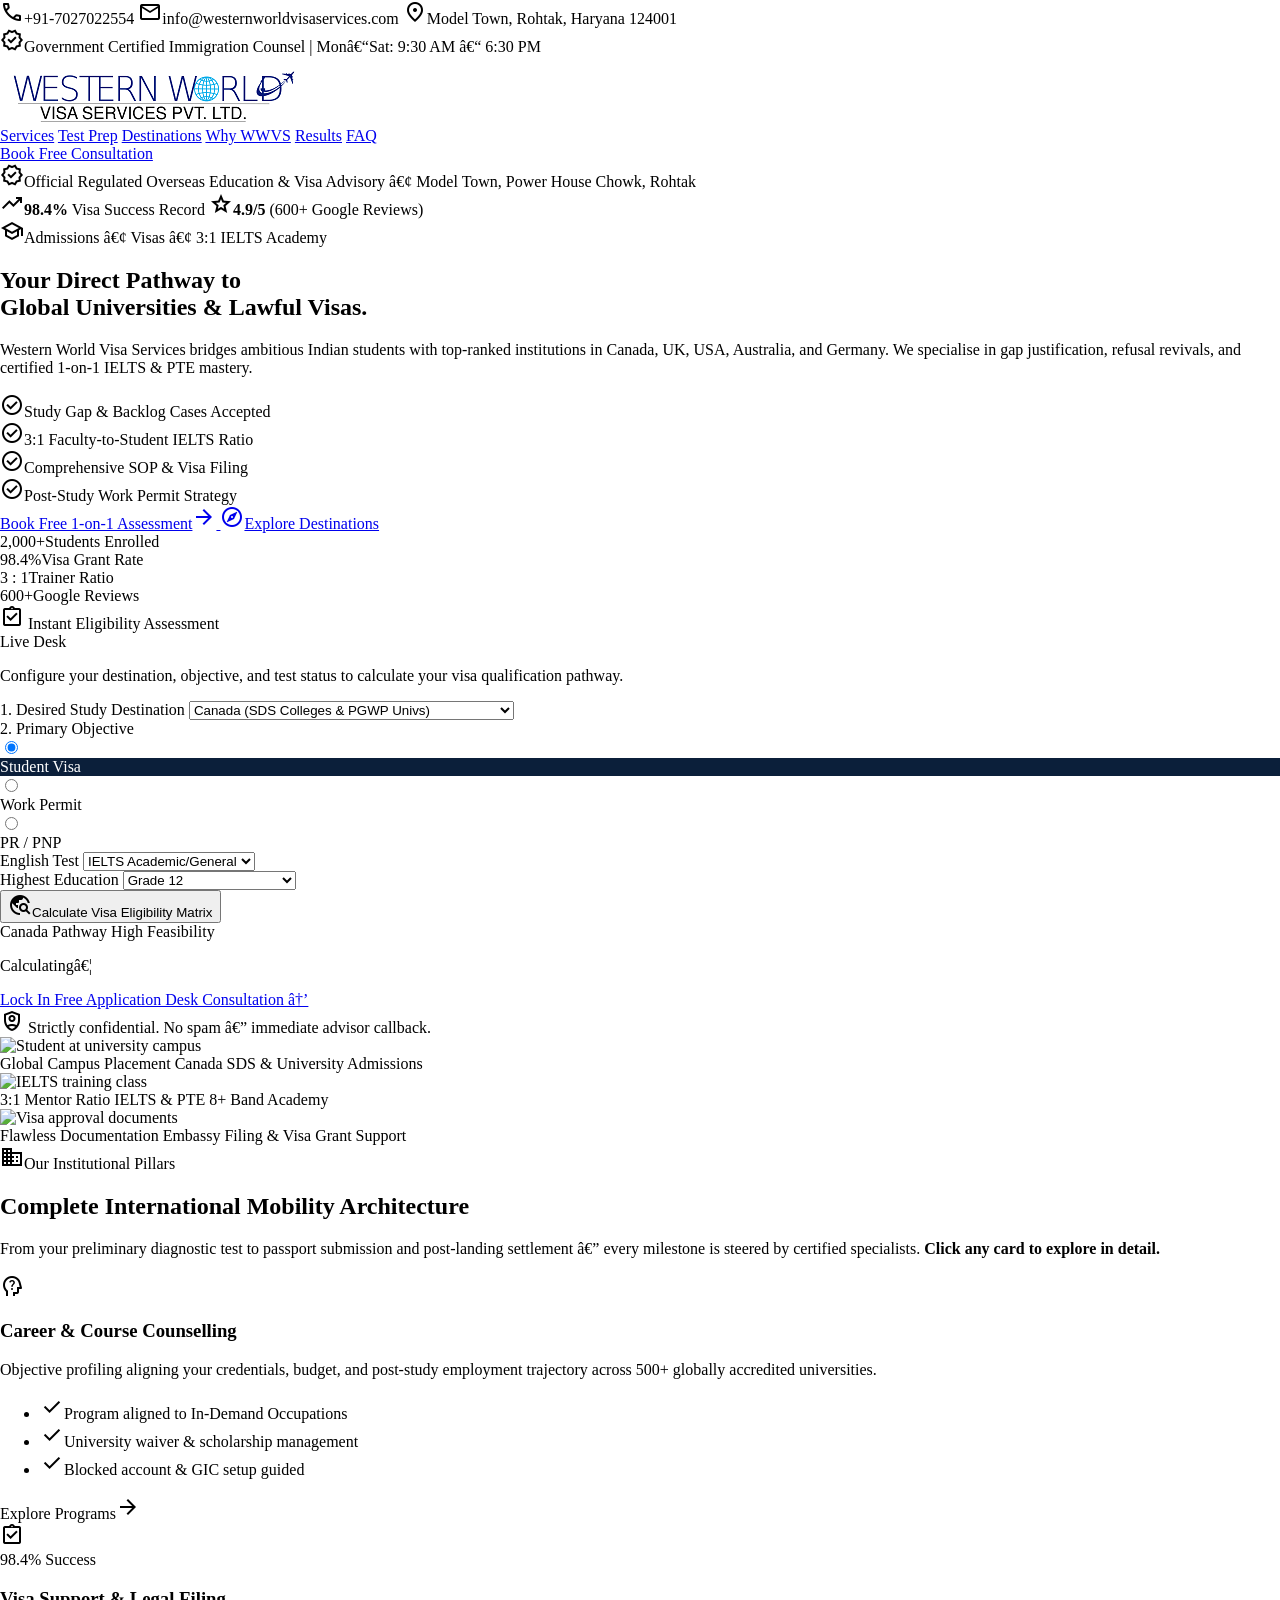
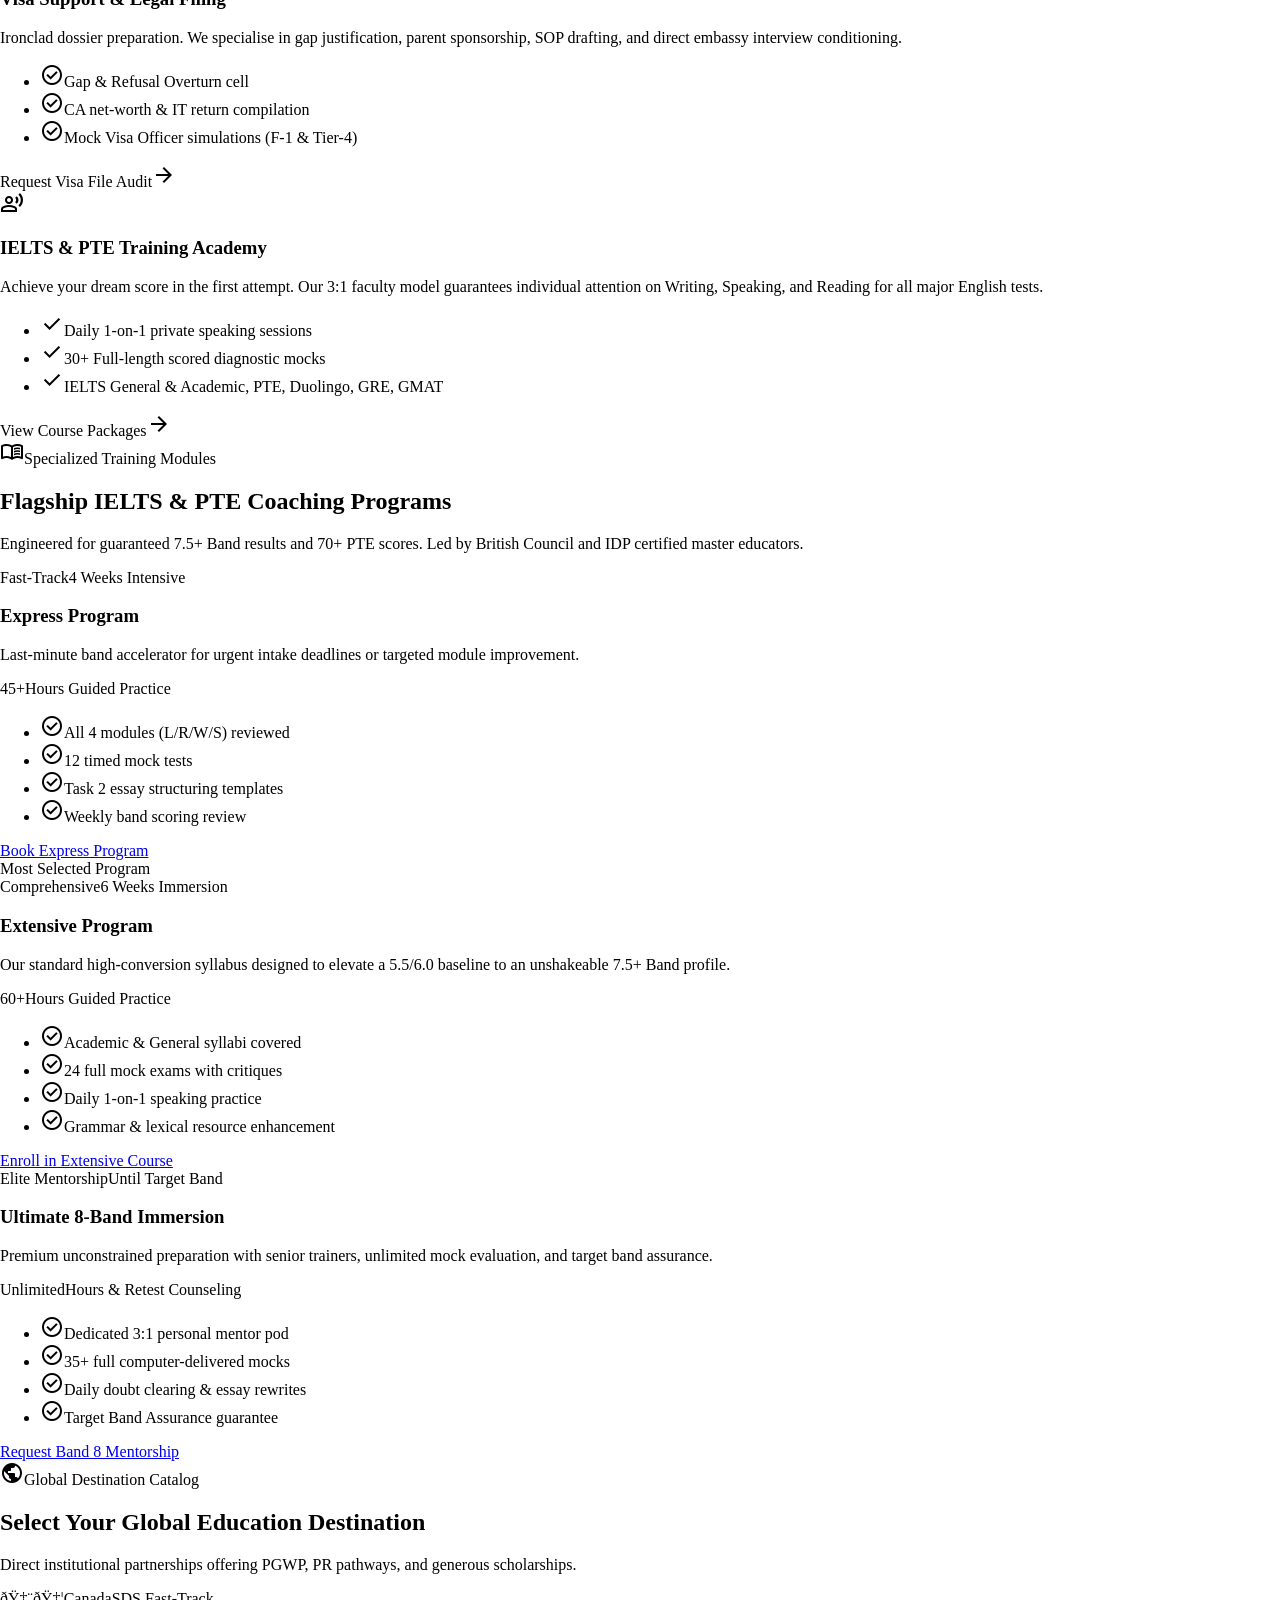
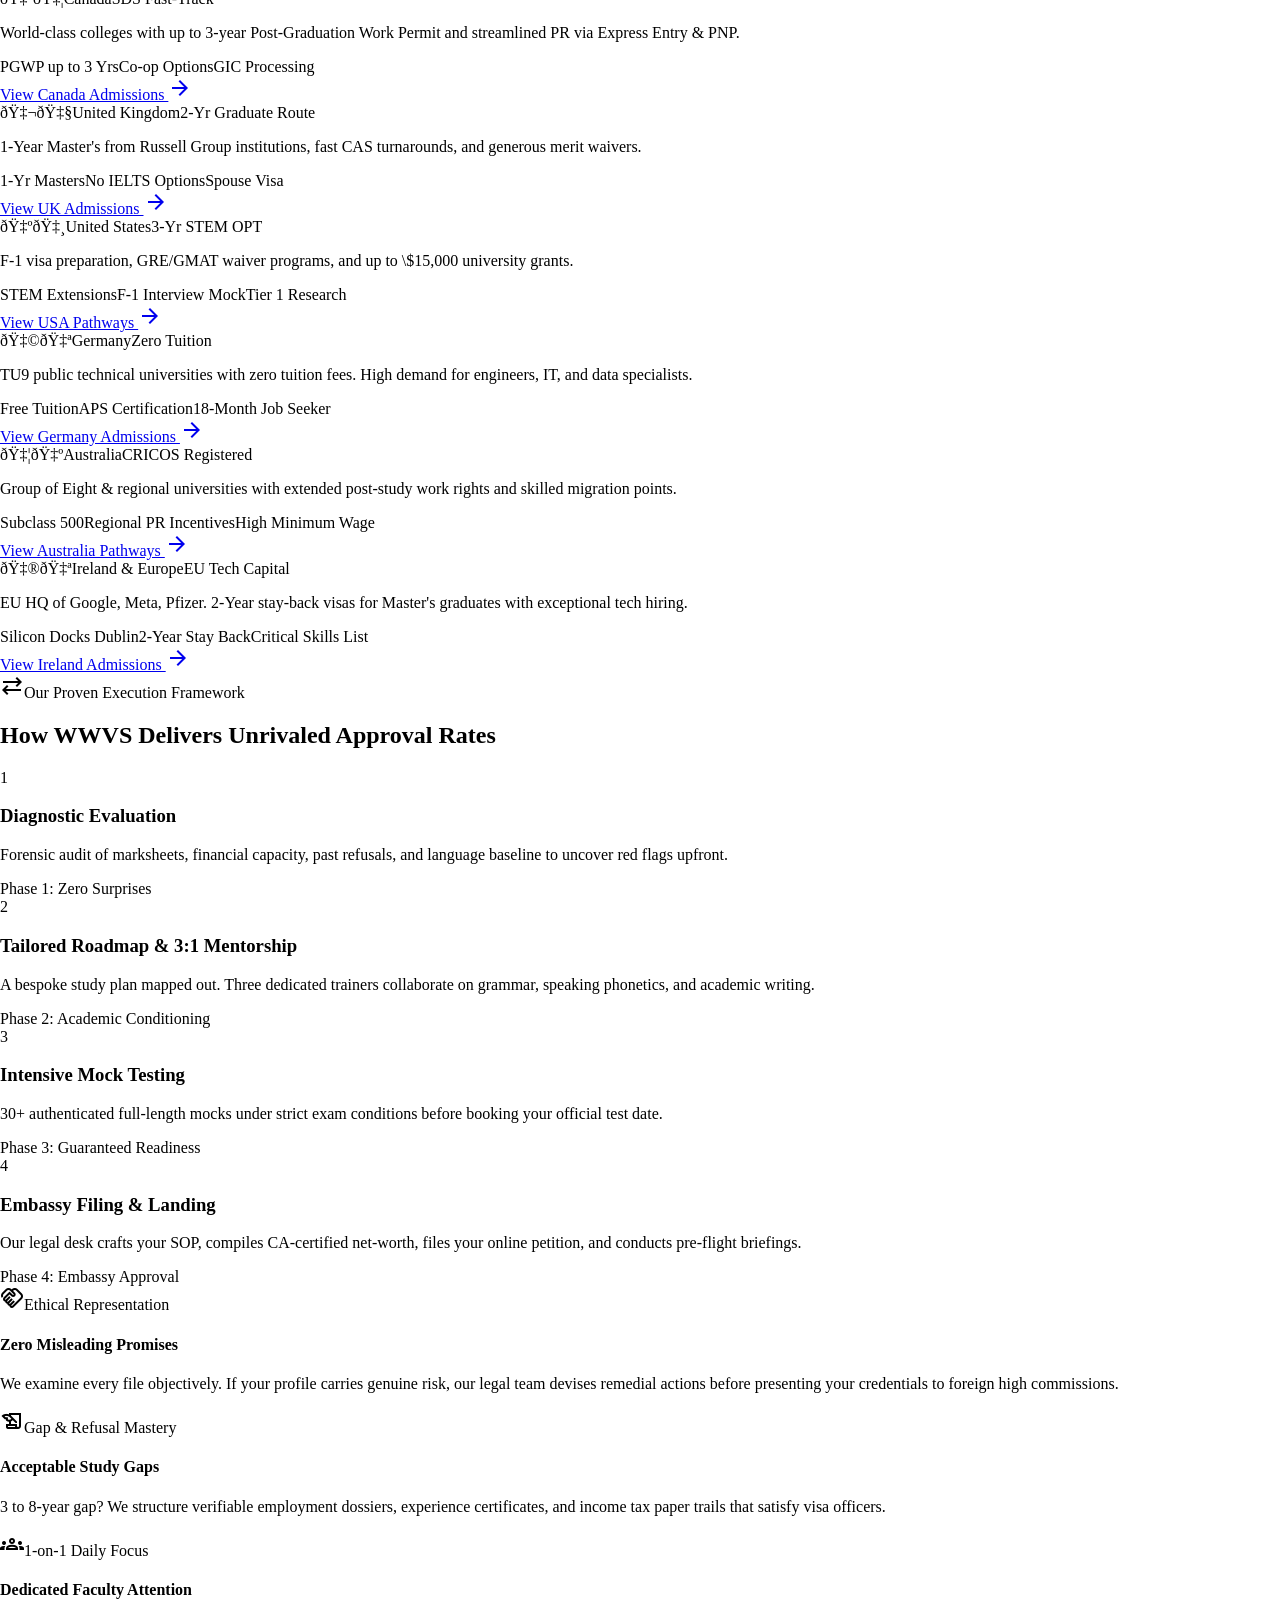
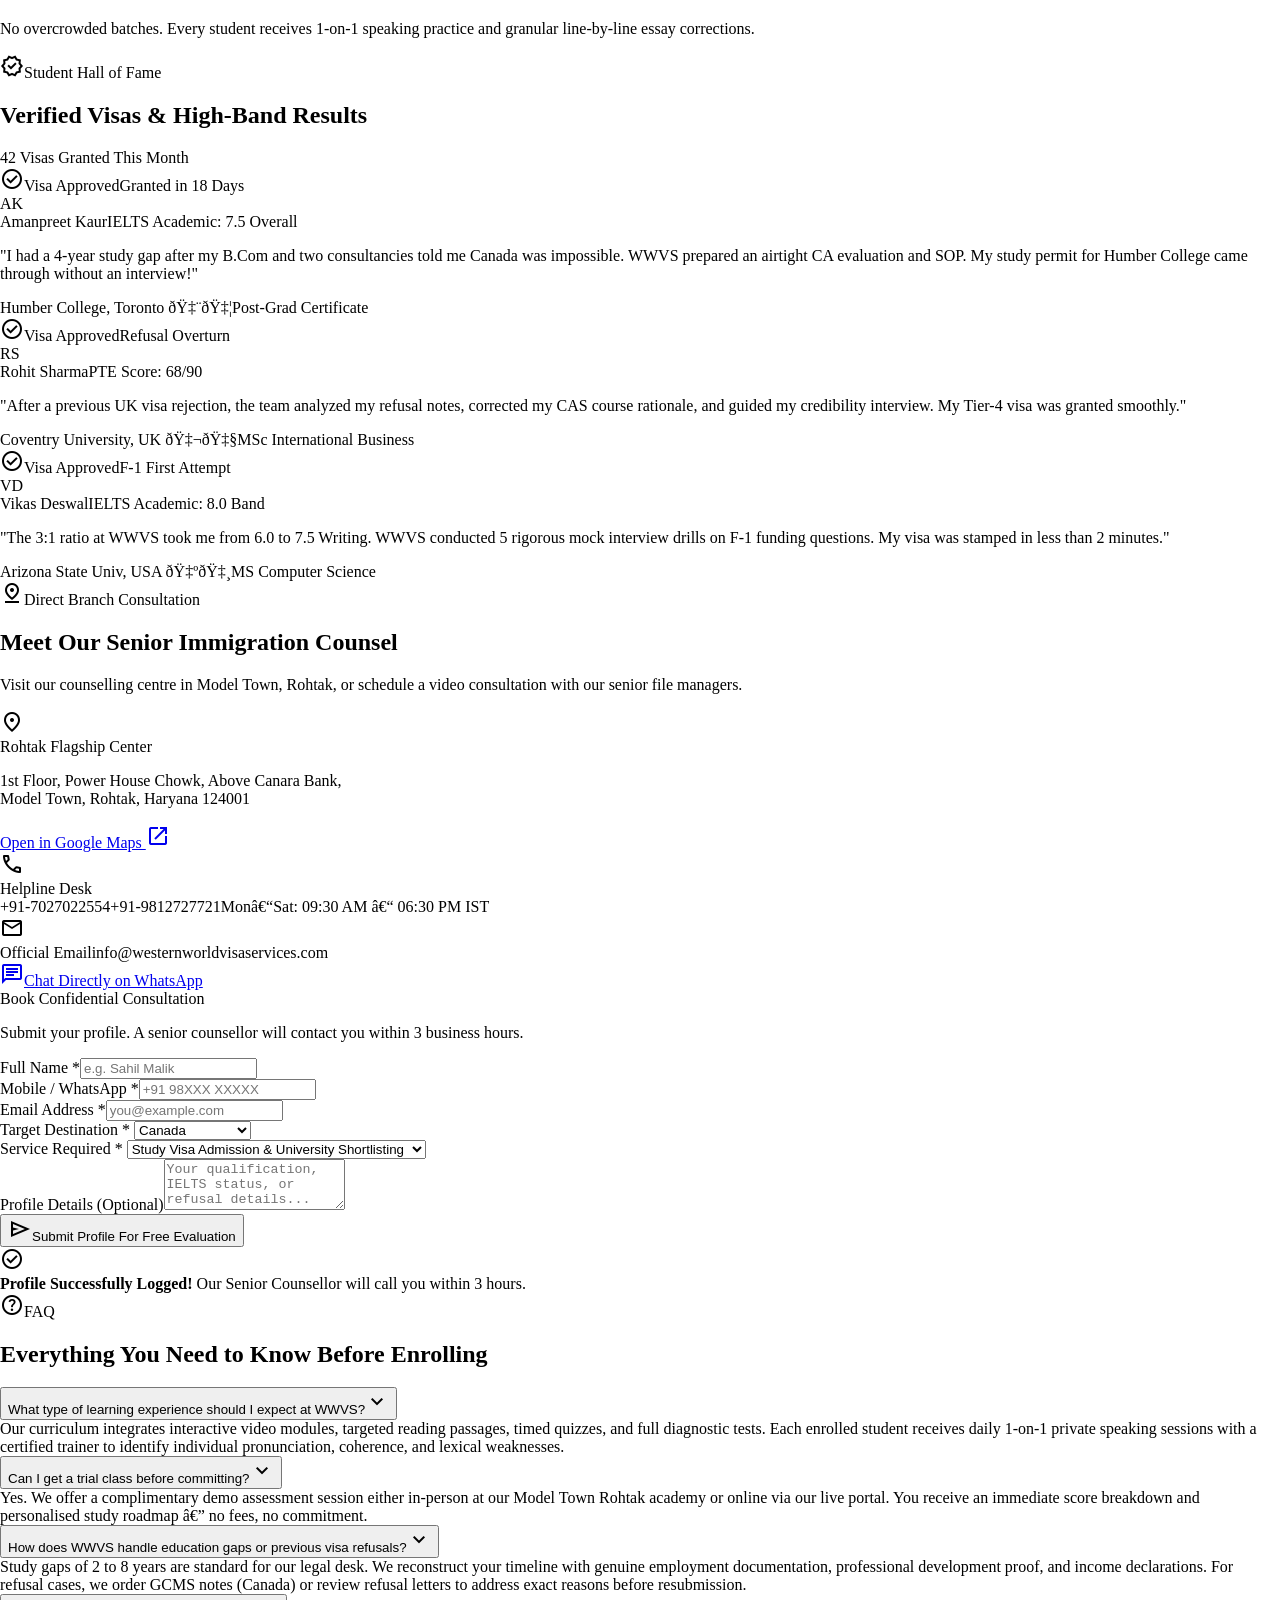
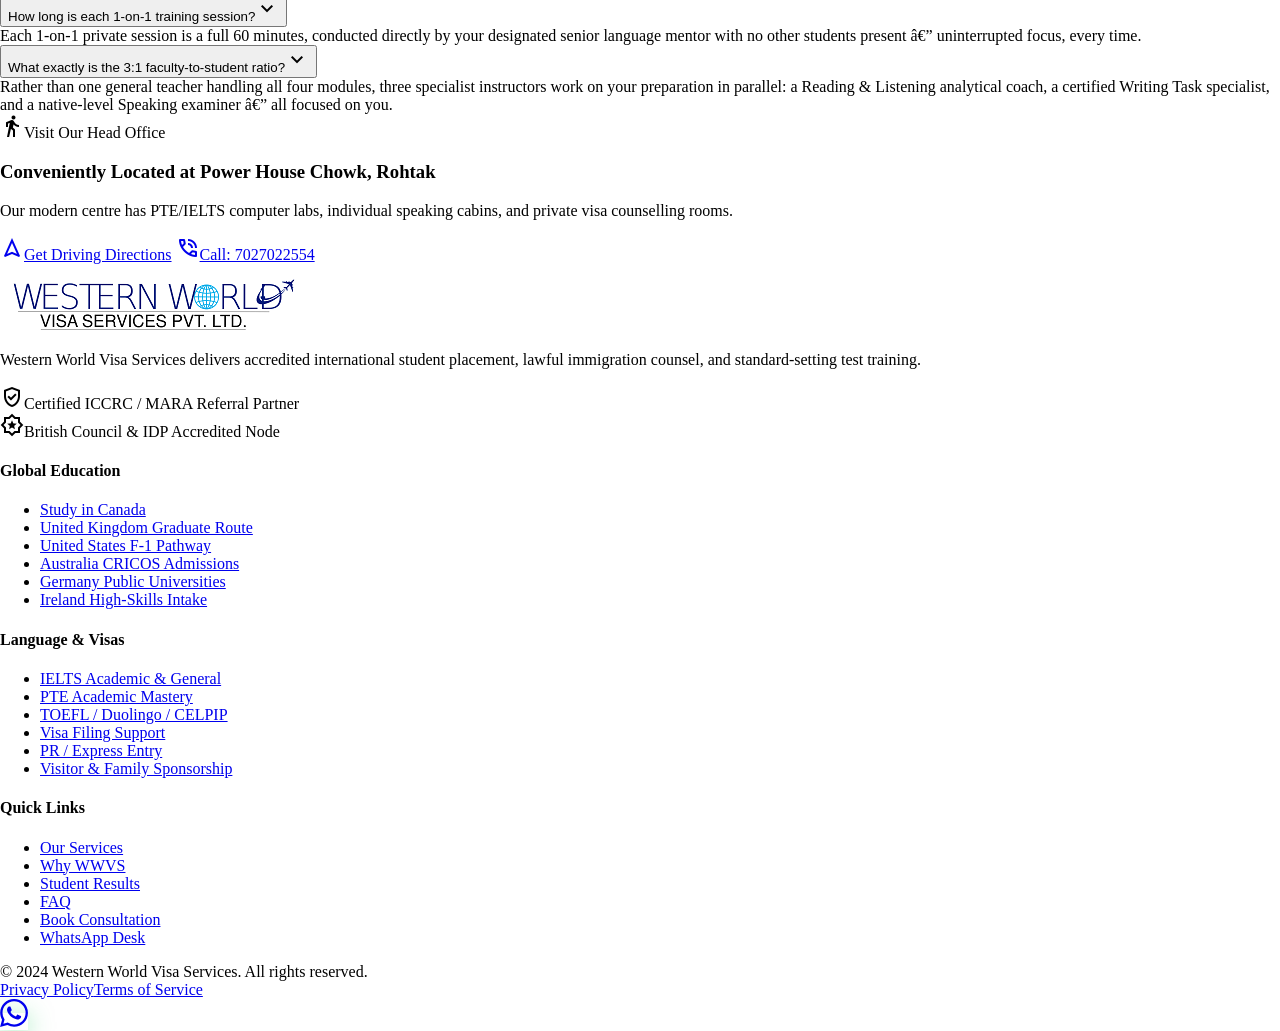
==== index.html @ e0283c65 "feat: initial launch — WWVS website with services modals, eligibility calculator, IELTS packages, le" ====
﻿<!DOCTYPE html>
<html lang="en"><head><meta charset="utf-8"/><meta content="width=device-width, initial-scale=1.0" name="viewport"/><link href="https://fonts.googleapis.com" rel="preconnect"/><link crossorigin="" href="https://fonts.gstatic.com" rel="preconnect"/><link href="https://fonts.googleapis.com/css2?family=Newsreader:ital,opsz,wght@0,6..72,400..700;1,6..72,400..700&family=Plus+Jakarta+Sans:wght@400;500;600;700&display=swap" rel="stylesheet"/><link href="https://fonts.googleapis.com/css2?family=Material+Symbols+Outlined:opsz,wght,FILL,GRAD@20..48,100..700,0..1,-50..200" rel="stylesheet"/><link href="https://fonts.googleapis.com/css2?family=Material+Symbols+Outlined:wght,FILL@100..700,0..1&display=swap" rel="stylesheet"/>
<style>@layer base { html, body { margin: 0; padding: 0; } body { overscroll-behavior: none; } main > :first-child { margin-top: 0 !important; } main > :last-child { margin-bottom: 0 !important; } } ::-webkit-scrollbar { display: none; }</style>
<script src="https://cdn.tailwindcss.com"></script>
<script id="tailwind-config">tailwind.config = { darkMode: "class", theme: { extend: { "colors": { "primary-container": "#0b1f3a", "secondary-fixed": "#dbe1ff", "on-secondary": "#ffffff", "on-primary-fixed": "#071c36", "surface-container-lowest": "#ffffff", "on-error": "#ffffff", "surface-canvas": "#f8fafc", "on-primary-container": "#7587a7", "border-subtle": "#e2e8f0", "on-secondary-container": "#fefcff", "tertiary-container": "#341800", "outline-variant": "#c4c6ce", "error-container": "#ffdad6", "surface-container-highest": "#dae2fd", "inverse-primary": "#b5c7ea", "tertiary-fixed": "#ffdcc3", "gold-seal": "#b45309", "surface-container-low": "#f2f3ff", "secondary-container": "#316bf3", "surface-bright": "#faf8ff", "tertiary": "#100400", "background": "#faf8ff", "surface-card": "#ffffff", "surface-container": "#eaedff", "text-muted": "#64748b", "on-tertiary-container": "#cc6f00", "success-emerald": "#059669", "primary": "#000615", "on-surface": "#131b2e", "inverse-on-surface": "#eef0ff", "error": "#ba1a1a", "on-primary": "#ffffff", "outline": "#75777e", "tertiary-fixed-dim": "#ffb77d", "on-surface-variant": "#44474d", "on-primary-fixed-variant": "#364764", "surface-parchment": "#f1f5f9", "surface-container-high": "#e2e7ff", "on-secondary-fixed": "#00174b", "on-tertiary": "#ffffff", "surface-tint": "#4d5f7d", "primary-fixed": "#d6e3ff", "secondary-fixed-dim": "#b4c5ff", "secondary": "#0051d5", "surface-dim": "#d2d9f4", "on-background": "#131b2e", "border-strong": "#cbd5e1", "on-secondary-fixed-variant": "#003ea8", "surface": "#faf8ff", "surface-variant": "#dae2fd", "on-tertiary-fixed-variant": "#6e3900", "on-tertiary-fixed": "#2f1500", "on-error-container": "#93000a", "primary-fixed-dim": "#b5c7ea", "inverse-surface": "#283044" }, "borderRadius": { "DEFAULT": "0.25rem", "lg": "0.5rem", "xl": "0.75rem", "full": "9999px" }, "spacing": { "gutter-mobile": "1rem", "space-xl": "3.5rem", "space-xs": "0.375rem", "margin": "3rem", "space-sm": "0.75rem", "space-lg": "2rem", "margin-mobile": "1.25rem", "gutter": "1.5rem", "space-md": "1.25rem" }, "fontFamily": { "headline-xl": ["Newsreader"], "label-lg": ["Plus Jakarta Sans"], "title-md": ["Plus Jakarta Sans"], "headline-xl-mobile": ["Newsreader"], "headline-md": ["Newsreader"], "headline-sm": ["Newsreader"], "headline-lg": ["Newsreader"], "body-lg": ["Plus Jakarta Sans"], "headline-lg-mobile": ["Newsreader"], "title-lg": ["Plus Jakarta Sans"], "body-md": ["Plus Jakarta Sans"], "label-md": ["Plus Jakarta Sans"], "body-sm": ["Plus Jakarta Sans"], "title-sm": ["Plus Jakarta Sans"], "label-sm": ["Plus Jakarta Sans"] }, "fontSize": { "headline-xl": ["56px", { "lineHeight": "64px", "letterSpacing": "-0.02em", "fontWeight": "600" }], "label-lg": ["14px", { "lineHeight": "20px", "letterSpacing": "0.02em", "fontWeight": "600" }], "title-md": ["17px", { "lineHeight": "24px", "fontWeight": "600" }], "headline-xl-mobile": ["36px", { "lineHeight": "44px", "letterSpacing": "-0.01em", "fontWeight": "600" }], "headline-md": ["28px", { "lineHeight": "36px", "fontWeight": "500" }], "headline-sm": ["22px", { "lineHeight": "30px", "fontWeight": "500" }], "headline-lg": ["40px", { "lineHeight": "48px", "letterSpacing": "-0.015em", "fontWeight": "600" }], "body-lg": ["18px", { "lineHeight": "28px", "fontWeight": "400" }], "headline-lg-mobile": ["28px", { "lineHeight": "36px", "fontWeight": "600" }], "title-lg": ["20px", { "lineHeight": "28px", "fontWeight": "700" }], "body-md": ["15px", { "lineHeight": "24px", "fontWeight": "400" }], "label-md": ["12px", { "lineHeight": "16px", "letterSpacing": "0.04em", "fontWeight": "600" }], "body-sm": ["13px", { "lineHeight": "20px", "fontWeight": "400" }], "title-sm": ["15px", { "lineHeight": "22px", "fontWeight": "600" }], "label-sm": ["11px", { "lineHeight": "14px", "letterSpacing": "0.06em", "fontWeight": "700" }] } } } };</script>

<style>
  /* Modal overlay */
  .modal-backdrop { position:fixed;inset:0;background:rgba(0,0,0,.55);backdrop-filter:blur(4px);z-index:1000;display:flex;align-items:center;justify-content:center;padding:1rem;opacity:0;pointer-events:none;transition:opacity .25s; }
  .modal-backdrop.open { opacity:1;pointer-events:auto; }
  .modal-box { background:#fff;border-radius:1rem;max-width:640px;width:100%;max-height:90vh;overflow-y:auto;transform:translateY(24px) scale(.97);transition:transform .3s cubic-bezier(.4,0,.2,1);box-shadow:0 32px 80px rgba(0,0,0,.22); }
  .modal-backdrop.open .modal-box { transform:translateY(0) scale(1); }

  /* Toast */
  #toast-container { position:fixed;bottom:90px;right:24px;z-index:9999;display:flex;flex-direction:column;gap:10px; }
  .toast { padding:14px 20px;border-radius:10px;font-size:14px;font-weight:500;color:#fff;max-width:320px;line-height:1.4;box-shadow:0 8px 32px rgba(0,0,0,.18);display:flex;align-items:flex-start;gap:10px;animation:toastIn .3s ease forwards; }
  .toast.success { background:#0b1f3a;border-left:4px solid #0051d5; }
  .toast.error { background:#ba1a1a;border-left:4px solid #ffdad6; }
  @keyframes toastIn { from{opacity:0;transform:translateY(12px)} to{opacity:1;transform:translateY(0)} }

  /* Counter animation */
  .count-animated { display:inline-block; }

  /* Smooth scroll */
  html { scroll-behavior:smooth; }

  /* Nav active */
  nav a.nav-active { color:#0051d5!important;font-weight:700; }

  /* Pill active for objective radio */
  input[type=radio]:checked + div { background:#0b1f3a!important;color:#fff!important; }

  /* Service card hover ring */
  .service-card-trigger { cursor:pointer;transition:box-shadow .2s,transform .2s; }
  .service-card-trigger:hover { box-shadow:0 8px 32px rgba(0,81,213,.13);transform:translateY(-3px); }

  /* Destination card */
  .dest-card { transition:box-shadow .2s,transform .2s; }
  .dest-card:hover { box-shadow:0 8px 28px rgba(11,31,58,.12);transform:translateY(-4px); }

  /* Sticky nav scroll shadow */
  header.scrolled { box-shadow:0 4px 24px rgba(0,0,0,.10)!important; }

  /* Section fade-in */
  .fade-section { opacity:0;transform:translateY(28px);transition:opacity .6s ease,transform .6s ease; }
  .fade-section.visible { opacity:1;transform:translateY(0); }
</style>
</head>
<body class="bg-surface-canvas font-body-md text-on-surface antialiased">

<!-- â•â•â•â•â•â•â•â•â•â•â•â•â•â•â•â•â•â•â•â•â•â•â•â•â•â•â•â•â•â•â•â•â•â•â•â•â•â•â•â•â•â•â•
     SERVICE MODALS
â•â•â•â•â•â•â•â•â•â•â•â•â•â•â•â•â•â•â•â•â•â•â•â•â•â•â•â•â•â•â•â•â•â•â•â•â•â•â•â•â•â•â•â• -->

<!-- Modal: Career Counselling -->
<div class="modal-backdrop" id="modal-counselling" role="dialog" aria-modal="true" aria-labelledby="mc-title">
  <div class="modal-box">
    <div class="bg-primary-container p-6 rounded-t-2xl">
      <div class="flex items-start justify-between gap-4">
        <div class="flex flex-col gap-1">
          <span class="text-xs font-bold uppercase tracking-widest text-blue-300">Service Detail</span>
          <h2 class="font-headline-sm text-headline-sm text-white font-bold leading-tight" id="mc-title">Career &amp; Course Counselling</h2>
        </div>
        <button class="w-9 h-9 rounded-full bg-white/10 text-white flex items-center justify-center hover:bg-white/20 shrink-0" onclick="closeModal('modal-counselling')">
          <span class="material-symbols-outlined text-[20px]">close</span>
        </button>
      </div>
    </div>
    <div class="p-6 flex flex-col gap-5">
      <p class="font-body-md text-body-md text-text-muted">Our senior counsellors conduct a 60-minute objective profiling session covering your academics, budget, career goals, and preferred country â€” then map the most suitable university and program from 500+ globally accredited institutions.</p>
      <div class="grid grid-cols-1 sm:grid-cols-2 gap-3">
        <div class="bg-surface-canvas rounded-lg p-4 flex flex-col gap-1">
          <span class="font-label-sm text-label-sm text-secondary uppercase tracking-wider font-bold">Step 1</span>
          <span class="font-title-sm text-title-sm font-bold text-primary">Academic Audit</span>
          <p class="font-body-sm text-body-sm text-text-muted">Marksheet analysis, backlog handling, gap justification framework.</p>
        </div>
        <div class="bg-surface-canvas rounded-lg p-4 flex flex-col gap-1">
          <span class="font-label-sm text-label-sm text-secondary uppercase tracking-wider font-bold">Step 2</span>
          <span class="font-title-sm text-title-sm font-bold text-primary">University Shortlisting</span>
          <p class="font-body-sm text-body-sm text-text-muted">3 safety, 3 target, 2 reach universities â€” ranked by scholarship potential.</p>
        </div>
        <div class="bg-surface-canvas rounded-lg p-4 flex flex-col gap-1">
          <span class="font-label-sm text-label-sm text-secondary uppercase tracking-wider font-bold">Step 3</span>
          <span class="font-title-sm text-title-sm font-bold text-primary">Program Alignment</span>
          <p class="font-body-sm text-body-sm text-text-muted">Matching courses to In-Demand Occupation Lists for post-study work eligibility.</p>
        </div>
        <div class="bg-surface-canvas rounded-lg p-4 flex flex-col gap-1">
          <span class="font-label-sm text-label-sm text-secondary uppercase tracking-wider font-bold">Step 4</span>
          <span class="font-title-sm text-title-sm font-bold text-primary">Financial Planning</span>
          <p class="font-body-sm text-body-sm text-text-muted">Blocked account setup, GIC, scholarship and waiver applications managed end-to-end.</p>
        </div>
      </div>
      <div class="bg-surface-container-low rounded-xl p-4 flex items-center gap-3">
        <span class="material-symbols-outlined text-success-emerald text-[24px]">timer</span>
        <div>
          <span class="font-title-sm text-title-sm font-bold text-primary">Free 30-Min Discovery Call</span>
          <p class="font-body-sm text-body-sm text-text-muted">No fees, no commitment. Our counsellor calls you within 3 hours of form submission.</p>
        </div>
      </div>
      <button class="w-full py-3.5 rounded-lg bg-primary-container text-white font-title-sm text-title-sm font-semibold hover:bg-secondary transition-colors flex items-center justify-center gap-2" onclick="closeModal('modal-counselling'); scrollToBooking();">
        <span class="material-symbols-outlined text-[18px]">calendar_today</span>
        Book a Free Counselling Session
      </button>
    </div>
  </div>
</div>

<!-- Modal: Visa Filing -->
<div class="modal-backdrop" id="modal-visa" role="dialog" aria-modal="true" aria-labelledby="mv-title">
  <div class="modal-box">
    <div class="bg-secondary p-6 rounded-t-2xl">
      <div class="flex items-start justify-between gap-4">
        <div class="flex flex-col gap-1">
          <span class="text-xs font-bold uppercase tracking-widest text-blue-200">Service Detail</span>
          <h2 class="font-headline-sm text-headline-sm text-white font-bold leading-tight" id="mv-title">Visa Support &amp; Legal Filing</h2>
        </div>
        <button class="w-9 h-9 rounded-full bg-white/20 text-white flex items-center justify-center hover:bg-white/30 shrink-0" onclick="closeModal('modal-visa')">
          <span class="material-symbols-outlined text-[20px]">close</span>
        </button>
      </div>
    </div>
    <div class="p-6 flex flex-col gap-5">
      <p class="font-body-md text-body-md text-text-muted">Our legal desk specialises in ironclad dossier preparation â€” including gap justification, parent sponsorship structuring, SOP drafting, CA-certified financial compilation, and full embassy submission management.</p>

      <!-- Key differentiators -->
      <div class="flex flex-col gap-3">
        <div class="flex items-start gap-3 p-3.5 bg-surface-canvas rounded-lg">
          <span class="material-symbols-outlined text-gold-seal text-[22px] shrink-0">gavel</span>
          <div>
            <span class="font-title-sm text-title-sm font-bold text-primary block">Gap &amp; Refusal Overturn Cell</span>
            <p class="font-body-sm text-body-sm text-text-muted">We order GCMS notes (Canada) or analyze refusal letters to address the exact visa officer's concern before resubmission. 3â€“8 year gaps handled.</p>
          </div>
        </div>
        <div class="flex items-start gap-3 p-3.5 bg-surface-canvas rounded-lg">
          <span class="material-symbols-outlined text-secondary text-[22px] shrink-0">description</span>
          <div>
            <span class="font-title-sm text-title-sm font-bold text-primary block">SOP &amp; LOR Drafting</span>
            <p class="font-body-sm text-body-sm text-text-muted">Country-specific Statement of Purpose with justification matrix written by former immigration legal writers â€” not templates.</p>
          </div>
        </div>
        <div class="flex items-start gap-3 p-3.5 bg-surface-canvas rounded-lg">
          <span class="material-symbols-outlined text-success-emerald text-[22px] shrink-0">account_balance</span>
          <div>
            <span class="font-title-sm text-title-sm font-bold text-primary block">CA Financial Compilation</span>
            <p class="font-body-sm text-body-sm text-text-muted">Net-worth reports, income tax returns, FD structures, and bank sponsorship letters formatted to embassy standards.</p>
          </div>
        </div>
        <div class="flex items-start gap-3 p-3.5 bg-surface-canvas rounded-lg">
          <span class="material-symbols-outlined text-primary-container text-[22px] shrink-0" style="color:#0b1f3a">record_voice_over</span>
          <div>
            <span class="font-title-sm text-title-sm font-bold text-primary block">Mock Visa Officer Simulations</span>
            <p class="font-body-sm text-body-sm text-text-muted">Full F-1, Tier-4 (UK), and Canadian study permit interview conditioning â€” 5 rounds of grilling before your real appointment.</p>
          </div>
        </div>
      </div>
      <div class="flex items-center gap-3 bg-gold-seal/10 rounded-xl p-4">
        <span class="material-symbols-outlined text-gold-seal text-[26px]">verified</span>
        <div>
          <span class="font-title-sm text-title-sm font-bold text-primary block">98.4% Visa Grant Rate</span>
          <p class="font-body-sm text-body-sm text-text-muted">Verified across 2,000+ filed applications in 2023â€“24 cycle.</p>
        </div>
      </div>
      <button class="w-full py-3.5 rounded-lg bg-secondary text-white font-title-sm text-title-sm font-semibold hover:bg-primary-container transition-colors flex items-center justify-center gap-2" onclick="closeModal('modal-visa'); scrollToBooking();">
        <span class="material-symbols-outlined text-[18px]">folder_open</span>
        Request Free Visa File Audit
      </button>
    </div>
  </div>
</div>

<!-- Modal: IELTS / PTE Courses -->
<div class="modal-backdrop" id="modal-ielts" role="dialog" aria-modal="true" aria-labelledby="mi-title">
  <div class="modal-box">
    <div class="bg-primary-container p-6 rounded-t-2xl">
      <div class="flex items-start justify-between gap-4">
        <div class="flex flex-col gap-1">
          <span class="text-xs font-bold uppercase tracking-widest text-blue-300">Service Detail</span>
          <h2 class="font-headline-sm text-headline-sm text-white font-bold leading-tight" id="mi-title">IELTS &amp; PTE Training Academy</h2>
        </div>
        <button class="w-9 h-9 rounded-full bg-white/10 text-white flex items-center justify-center hover:bg-white/20 shrink-0" onclick="closeModal('modal-ielts')">
          <span class="material-symbols-outlined text-[20px]">close</span>
        </button>
      </div>
    </div>
    <div class="p-6 flex flex-col gap-5">
      <p class="font-body-md text-body-md text-text-muted">Achieve your dream band in the first attempt. Our 3:1 faculty model gives every student individual attention on Writing Task 2, Speaking fluency, and Reading speed â€” across IELTS Academic, IELTS General, PTE, TOEFL, Duolingo, CELPIP, OET, GRE, and GMAT.</p>

      <!-- Course tabs inside modal -->
      <div class="flex gap-2 border-b border-border-subtle pb-0" id="modal-course-tabs">
        <button class="px-4 py-2 font-label-lg text-label-lg font-bold text-secondary border-b-2 border-secondary -mb-px" onclick="switchModalTab('express', this)">Express (4 Wk)</button>
        <button class="px-4 py-2 font-label-lg text-label-lg text-text-muted hover:text-primary -mb-px" onclick="switchModalTab('extensive', this)">Extensive (6 Wk)</button>
        <button class="px-4 py-2 font-label-lg text-label-lg text-text-muted hover:text-primary -mb-px" onclick="switchModalTab('ultimate', this)">Ultimate 8-Band</button>
      </div>

      <!-- Tab panels -->
      <div id="modal-tab-express" class="flex flex-col gap-3">
        <div class="grid grid-cols-2 gap-3">
          <div class="bg-surface-canvas rounded-lg p-3"><span class="font-label-sm text-label-sm text-secondary font-bold uppercase tracking-wider">Duration</span><p class="font-title-sm text-title-sm font-bold text-primary mt-1">4 Weeks Intensive</p></div>
          <div class="bg-surface-canvas rounded-lg p-3"><span class="font-label-sm text-label-sm text-secondary font-bold uppercase tracking-wider">Practice Hours</span><p class="font-title-sm text-title-sm font-bold text-primary mt-1">45+ Hours</p></div>
          <div class="bg-surface-canvas rounded-lg p-3"><span class="font-label-sm text-label-sm text-secondary font-bold uppercase tracking-wider">Mock Tests</span><p class="font-title-sm text-title-sm font-bold text-primary mt-1">12 Full-Length</p></div>
          <div class="bg-surface-canvas rounded-lg p-3"><span class="font-label-sm text-label-sm text-secondary font-bold uppercase tracking-wider">Mode</span><p class="font-title-sm text-title-sm font-bold text-primary mt-1">Online &amp; Offline</p></div>
        </div>
        <p class="font-body-sm text-body-sm text-text-muted">Best for: Students with an exam date already booked needing a crash band boost. Focuses on module-specific weak areas identified in a pre-assessment.</p>
      </div>
      <div id="modal-tab-extensive" class="hidden flex flex-col gap-3">
        <div class="grid grid-cols-2 gap-3">
          <div class="bg-surface-canvas rounded-lg p-3"><span class="font-label-sm text-label-sm text-secondary font-bold uppercase tracking-wider">Duration</span><p class="font-title-sm text-title-sm font-bold text-primary mt-1">6 Weeks Immersion</p></div>
          <div class="bg-surface-canvas rounded-lg p-3"><span class="font-label-sm text-label-sm text-secondary font-bold uppercase tracking-wider">Practice Hours</span><p class="font-title-sm text-title-sm font-bold text-primary mt-1">60+ Hours</p></div>
          <div class="bg-surface-canvas rounded-lg p-3"><span class="font-label-sm text-label-sm text-secondary font-bold uppercase tracking-wider">Mock Tests</span><p class="font-title-sm text-title-sm font-bold text-primary mt-1">24 Full-Length</p></div>
          <div class="bg-surface-canvas rounded-lg p-3"><span class="font-label-sm text-label-sm text-secondary font-bold uppercase tracking-wider">Mode</span><p class="font-title-sm text-title-sm font-bold text-primary mt-1">Online &amp; Offline</p></div>
        </div>
        <div class="bg-secondary/10 rounded-lg px-4 py-2.5 flex items-center gap-2"><span class="material-symbols-outlined text-secondary text-[18px]">star</span><span class="font-label-sm text-label-sm text-secondary font-bold">Most Selected Program â€” 70% of students enroll here</span></div>
        <p class="font-body-sm text-body-sm text-text-muted">Best for: Students starting fresh at 5.5 band who need to reliably hit 7.0â€“7.5. Covers all 4 modules in depth with daily 1-on-1 speaking sessions.</p>
      </div>
      <div id="modal-tab-ultimate" class="hidden flex flex-col gap-3">
        <div class="grid grid-cols-2 gap-3">
          <div class="bg-surface-canvas rounded-lg p-3"><span class="font-label-sm text-label-sm text-gold-seal font-bold uppercase tracking-wider">Duration</span><p class="font-title-sm text-title-sm font-bold text-primary mt-1">Until Target Band</p></div>
          <div class="bg-surface-canvas rounded-lg p-3"><span class="font-label-sm text-label-sm text-gold-seal font-bold uppercase tracking-wider">Practice Hours</span><p class="font-title-sm text-title-sm font-bold text-primary mt-1">Unlimited</p></div>
          <div class="bg-surface-canvas rounded-lg p-3"><span class="font-label-sm text-label-sm text-gold-seal font-bold uppercase tracking-wider">Mock Tests</span><p class="font-title-sm text-title-sm font-bold text-primary mt-1">35+ Full-Length</p></div>
          <div class="bg-surface-canvas rounded-lg p-3"><span class="font-label-sm text-label-sm text-gold-seal font-bold uppercase tracking-wider">Faculty Pod</span><p class="font-title-sm text-title-sm font-bold text-primary mt-1">3 Dedicated Trainers</p></div>
        </div>
        <div class="bg-gold-seal/10 rounded-lg px-4 py-2.5 flex items-center gap-2"><span class="material-symbols-outlined text-gold-seal text-[18px]">workspace_premium</span><span class="font-label-sm text-label-sm text-gold-seal font-bold">Includes Target Band Assurance â€” train until you hit your score</span></div>
        <p class="font-body-sm text-body-sm text-text-muted">Best for: Students targeting Band 8.0+ or needing very high scores for specific programs. Three specialist trainers â€” reading/listening, writing, and speaking â€” work on you in parallel.</p>
      </div>

      <button class="w-full py-3.5 rounded-lg bg-primary-container text-white font-title-sm text-title-sm font-semibold hover:bg-secondary transition-colors flex items-center justify-center gap-2" onclick="closeModal('modal-ielts'); scrollToBooking();">
        <span class="material-symbols-outlined text-[18px]">school</span>
        Enrol &amp; Book Free Trial Class
      </button>
    </div>
  </div>
</div>

<!-- Toast container -->
<div id="toast-container"></div>

<!-- â•â•â•â•â•â•â•â•â•â•â•â•â•â•â•â•â•â•â•â•â•â•â•â•â•â•â•â•â•â•â•â•â•â•â•â•â•â•â•â•â•â•â•
     HEADER
â•â•â•â•â•â•â•â•â•â•â•â•â•â•â•â•â•â•â•â•â•â•â•â•â•â•â•â•â•â•â•â•â•â•â•â•â•â•â•â•â•â•â•â• -->
<header class="fixed top-0 left-0 w-full z-50 bg-surface-card/95 backdrop-blur-md shadow-[0_1px_8px_rgba(0,0,0,0.04)] transition-shadow duration-300" id="site-header">
  <div class="bg-primary-container text-on-secondary py-1.5 px-6 lg:px-12">
    <div class="max-w-7xl mx-auto flex flex-col md:flex-row items-center justify-between gap-2 font-label-sm text-label-sm">
      <div class="flex flex-wrap items-center gap-6">
        <span class="flex items-center gap-1.5"><span class="material-symbols-outlined text-secondary text-[15px]">call</span><span>+91-7027022554</span></span>
        <span class="flex items-center gap-1.5"><span class="material-symbols-outlined text-secondary text-[15px]">mail</span><span>info@westernworldvisaservices.com</span></span>
        <span class="hidden lg:flex items-center gap-1.5 text-on-primary-container"><span class="material-symbols-outlined text-[15px]">location_on</span><span>Model Town, Rohtak, Haryana 124001</span></span>
      </div>
      <div class="flex items-center gap-4 text-on-primary-container">
        <span class="inline-flex items-center gap-1 text-gold-seal font-semibold"><span class="material-symbols-outlined text-[14px]">verified</span>Government Certified Immigration Counsel</span>
        <span class="hidden sm:inline">|</span>
        <span class="hidden sm:inline">Monâ€“Sat: 9:30 AM â€“ 6:30 PM</span>
      </div>
    </div>
  </div>
  <div class="h-20 max-w-7xl mx-auto px-6 lg:px-12 flex items-center justify-between gap-4">
    <div class="flex items-center gap-3 shrink-0">
      <img alt="Western World Visa Services Logo" class="h-14 w-auto object-contain" src="logo.png"/>
    <nav class="hidden xl:flex items-center gap-7">
      <a class="text-on-surface-variant hover:text-secondary transition-colors font-label-lg text-label-lg" href="#services-section">Services</a>
      <a class="text-on-surface-variant hover:text-secondary transition-colors font-label-lg text-label-lg" href="#ielts-packages">Test Prep</a>
      <a class="text-on-surface-variant hover:text-secondary transition-colors font-label-lg text-label-lg" href="#destinations-matrix">Destinations</a>
      <a class="text-on-surface-variant hover:text-secondary transition-colors font-label-lg text-label-lg" href="#methodology">Why WWVS</a>
      <a class="text-on-surface-variant hover:text-secondary transition-colors font-label-lg text-label-lg" href="#testimonials">Results</a>
      <a class="text-on-surface-variant hover:text-secondary transition-colors font-label-lg text-label-lg" href="#faq-section">FAQ</a>
    </nav>
    <div class="flex items-center gap-4 shrink-0">
      <a class="hidden sm:inline-flex items-center justify-center px-5 py-2.5 rounded-lg bg-primary-container text-on-secondary font-title-sm text-title-sm hover:bg-secondary transition-colors shadow-sm" href="#consultation-booking">Book Free Consultation</a>
    </div>
  </div>
</header>

<main class="w-full pt-20 bg-surface-canvas">
<div class="flex flex-col w-full">

<!-- â•â•â• TRUST BAR â•â•â• -->
<section class="bg-primary-container text-on-secondary py-3 px-6 lg:px-12 border-b border-white/10 fade-section">
  <div class="max-w-7xl mx-auto flex flex-wrap items-center justify-between gap-4 font-label-sm text-label-sm">
    <div class="flex items-center gap-6">
      <span class="inline-flex items-center gap-1.5 text-gold-seal font-semibold"><span class="material-symbols-outlined text-[16px]">verified</span>Official Regulated Overseas Education &amp; Visa Advisory</span>
      <span class="hidden md:inline text-white/40">â€¢</span>
      <span class="hidden md:inline text-slate-300">Model Town, Power House Chowk, Rohtak</span>
    </div>
    <div class="flex items-center gap-6 text-slate-300">
      <span class="flex items-center gap-1.5"><span class="material-symbols-outlined text-secondary text-[16px]">trending_up</span><strong class="text-white">98.4%</strong> Visa Success Record</span>
      <span class="flex items-center gap-1.5"><span class="material-symbols-outlined text-gold-seal text-[16px]">star</span><strong class="text-white">4.9/5</strong> (600+ Google Reviews)</span>
    </div>
  </div>
</section>

<!-- â•â•â• HERO â•â•â• -->
<section class="relative bg-surface-canvas overflow-hidden py-16 lg:py-24 px-6 lg:px-12">
  <div class="absolute -top-32 right-0 w-[550px] h-[550px] bg-secondary-fixed/30 rounded-full blur-3xl pointer-events-none -z-0"></div>
  <div class="absolute bottom-0 left-12 w-96 h-96 bg-surface-container-high/40 rounded-full blur-2xl pointer-events-none -z-0"></div>
  <div class="max-w-7xl mx-auto grid grid-cols-1 lg:grid-cols-12 gap-12 lg:gap-8 items-start relative z-10">
    <!-- Left -->
    <div class="lg:col-span-7 flex flex-col gap-6 fade-section">
      <div class="inline-flex items-center gap-2 self-start px-3.5 py-1.5 rounded-full bg-secondary/10 text-secondary font-label-md text-label-md tracking-wider uppercase font-semibold">
        <span class="material-symbols-outlined text-[15px]">school</span>Admissions â€¢ Visas â€¢ 3:1 IELTS Academy
      </div>
      <h1 class="font-headline-xl text-headline-xl lg:text-[54px] lg:leading-[62px] text-primary tracking-tight">Your Direct Pathway to<br/>Global Universities &amp; Lawful Visas.</h1>
      <p class="font-body-lg text-body-lg text-text-muted max-w-2xl leading-relaxed">Western World Visa Services bridges ambitious Indian students with top-ranked institutions in Canada, UK, USA, Australia, and Germany. We specialise in gap justification, refusal revivals, and certified 1-on-1 IELTS &amp; PTE mastery.</p>
      <div class="grid grid-cols-1 sm:grid-cols-2 gap-3 py-2">
        <div class="flex items-center gap-2.5 font-title-sm text-title-sm text-on-surface"><span class="material-symbols-outlined text-success-emerald text-[20px]">check_circle</span><span>Study Gap &amp; Backlog Cases Accepted</span></div>
        <div class="flex items-center gap-2.5 font-title-sm text-title-sm text-on-surface"><span class="material-symbols-outlined text-success-emerald text-[20px]">check_circle</span><span>3:1 Faculty-to-Student IELTS Ratio</span></div>
        <div class="flex items-center gap-2.5 font-title-sm text-title-sm text-on-surface"><span class="material-symbols-outlined text-success-emerald text-[20px]">check_circle</span><span>Comprehensive SOP &amp; Visa Filing</span></div>
        <div class="flex items-center gap-2.5 font-title-sm text-title-sm text-on-surface"><span class="material-symbols-outlined text-success-emerald text-[20px]">check_circle</span><span>Post-Study Work Permit Strategy</span></div>
      </div>
      <div class="flex flex-wrap items-center gap-4 pt-2">
        <a class="inline-flex items-center justify-center px-7 py-3.5 rounded-lg bg-primary-container text-on-secondary font-title-sm text-title-sm hover:bg-secondary transition-all shadow-md gap-2 group" href="#consultation-booking">
          <span>Book Free 1-on-1 Assessment</span><span class="material-symbols-outlined text-[18px] group-hover:translate-x-1 transition-transform">arrow_forward</span>
        </a>
        <a class="inline-flex items-center justify-center px-6 py-3.5 rounded-lg bg-surface-card text-on-surface font-title-sm text-title-sm hover:bg-surface-container transition-all shadow-sm gap-2" href="#destinations-matrix">
          <span class="material-symbols-outlined text-[18px] text-secondary">explore</span><span>Explore Destinations</span>
        </a>
      </div>
      <!-- Stats -->
      <div class="pt-8 border-t border-border-subtle grid grid-cols-2 sm:grid-cols-4 gap-6">
        <div class="flex flex-col"><span class="font-headline-md text-headline-md text-primary font-bold"><span class="count-animated" data-target="2000">0</span>+</span><span class="font-label-sm text-label-sm text-text-muted uppercase tracking-wider">Students Enrolled</span></div>
        <div class="flex flex-col"><span class="font-headline-md text-headline-md text-secondary font-bold">98.4%</span><span class="font-label-sm text-label-sm text-text-muted uppercase tracking-wider">Visa Grant Rate</span></div>
        <div class="flex flex-col"><span class="font-headline-md text-headline-md text-primary font-bold">3 : 1</span><span class="font-label-sm text-label-sm text-text-muted uppercase tracking-wider">Trainer Ratio</span></div>
        <div class="flex flex-col"><span class="font-headline-md text-headline-md text-gold-seal font-bold"><span class="count-animated" data-target="600">0</span>+</span><span class="font-label-sm text-label-sm text-text-muted uppercase tracking-wider">Google Reviews</span></div>
      </div>
    </div>
    <!-- Right: Calculator -->
    <div class="lg:col-span-5 flex flex-col fade-section">
      <div class="bg-surface-card rounded-xl shadow-xl p-7 lg:p-8 flex flex-col gap-6 relative">
        <div class="flex items-center justify-between">
          <div class="flex items-center gap-2">
            <span class="material-symbols-outlined text-secondary text-[22px]">assignment_turned_in</span>
            <span class="font-title-md text-title-md text-primary font-bold">Instant Eligibility Assessment</span>
          </div>
          <span class="px-2.5 py-1 rounded bg-success-emerald/10 text-success-emerald font-label-sm text-label-sm font-semibold">Live Desk</span>
        </div>
        <p class="font-body-sm text-body-sm text-text-muted">Configure your destination, objective, and test status to calculate your visa qualification pathway.</p>
        <form class="flex flex-col gap-4" id="hero-calculator" onsubmit="event.preventDefault(); evaluateProfile();">
          <div>
            <label class="block font-label-md text-label-md uppercase tracking-wider text-on-surface-variant mb-1.5 font-semibold">1. Desired Study Destination</label>
            <select class="w-full bg-surface-canvas rounded-lg px-3.5 py-2.5 font-body-md text-body-md text-on-surface focus:outline-none focus:ring-2 focus:ring-secondary border border-border-subtle" id="calc-country">
              <option value="Canada">Canada (SDS Colleges &amp; PGWP Univs)</option>
              <option value="United Kingdom">United Kingdom (Russell Group &amp; Graduate Route)</option>
              <option value="United States">United States (F-1 STEM OPT 3-Year)</option>
              <option value="Germany">Germany (Tuition-Free Public Univs)</option>
              <option value="Australia">Australia (Direct Admissions &amp; PR Pathways)</option>
              <option value="Ireland">Ireland (Critical Skills European Hub)</option>
            </select>
          </div>
          <div>
            <label class="block font-label-md text-label-md uppercase tracking-wider text-on-surface-variant mb-1.5 font-semibold">2. Primary Objective</label>
            <div class="grid grid-cols-3 gap-2">
              <label class="cursor-pointer"><input checked class="peer sr-only" name="objective" type="radio" value="Student Visa"/><div class="p-2 text-center rounded-lg bg-surface-canvas peer-checked:bg-primary-container peer-checked:text-white font-label-sm text-label-sm font-semibold transition-all border border-border-subtle">Student Visa</div></label>
              <label class="cursor-pointer"><input class="peer sr-only" name="objective" type="radio" value="Work Permit"/><div class="p-2 text-center rounded-lg bg-surface-canvas peer-checked:bg-primary-container peer-checked:text-white font-label-sm text-label-sm font-semibold transition-all border border-border-subtle">Work Permit</div></label>
              <label class="cursor-pointer"><input class="peer sr-only" name="objective" type="radio" value="PR / PNP"/><div class="p-2 text-center rounded-lg bg-surface-canvas peer-checked:bg-primary-container peer-checked:text-white font-label-sm text-label-sm font-semibold transition-all border border-border-subtle">PR / PNP</div></label>
            </div>
          </div>
          <div class="grid grid-cols-2 gap-3">
            <div>
              <label class="block font-label-md text-label-md uppercase tracking-wider text-on-surface-variant mb-1.5 font-semibold">English Test</label>
              <select class="w-full bg-surface-canvas rounded-lg px-3 py-2 font-body-sm text-body-sm text-on-surface focus:outline-none focus:ring-2 focus:ring-secondary border border-border-subtle" id="calc-test">
                <option value="ielts">IELTS Academic/General</option>
                <option value="pte">PTE Academic</option>
                <option value="duolingo">Duolingo / TOEFL</option>
                <option value="not_taken">Not Appeared Yet</option>
              </select>
            </div>
            <div>
              <label class="block font-label-md text-label-md uppercase tracking-wider text-on-surface-variant mb-1.5 font-semibold">Highest Education</label>
              <select class="w-full bg-surface-canvas rounded-lg px-3 py-2 font-body-sm text-body-sm text-on-surface focus:outline-none focus:ring-2 focus:ring-secondary border border-border-subtle" id="calc-edu">
                <option value="12th">Grade 12</option>
                <option value="bachelor">Bachelor Degree</option>
                <option value="master">Master Degree</option>
                <option value="gap">Education with Work Gap</option>
              </select>
            </div>
          </div>
          <button class="w-full mt-2 py-3 rounded-lg bg-secondary text-on-secondary font-title-sm text-title-sm font-semibold hover:bg-primary-container transition-colors shadow flex items-center justify-center gap-2" type="submit">
            <span class="material-symbols-outlined text-[18px]">travel_explore</span>Calculate Visa Eligibility Matrix
          </button>
        </form>
        <!-- Result -->
        <div class="hidden p-4 rounded-lg bg-surface-container-low flex flex-col gap-2 border border-secondary/20" id="calc-result">
          <div class="flex items-center justify-between flex-wrap gap-2">
            <span class="font-title-sm text-title-sm font-bold text-primary" id="res-target">Canada Pathway</span>
            <span class="px-2 py-0.5 rounded bg-success-emerald text-white font-label-sm text-label-sm font-semibold" id="res-badge">High Feasibility</span>
          </div>
          <p class="font-body-sm text-body-sm text-on-surface-variant" id="res-desc">Calculatingâ€¦</p>
          <a class="font-label-md text-label-md text-secondary font-bold inline-flex items-center gap-1 hover:underline mt-1" href="#consultation-booking">Lock In Free Application Desk Consultation â†’</a>
        </div>
        <div class="flex items-center gap-3 pt-2">
          <span class="material-symbols-outlined text-gold-seal text-[20px]">shield_person</span>
          <span class="font-body-sm text-body-sm text-text-muted">Strictly confidential. No spam â€” immediate advisor callback.</span>
        </div>
      </div>
    </div>
  </div>
</section>

<!-- â•â•â• PHOTO STRIP â•â•â• -->
<section class="bg-surface-canvas px-6 lg:px-12 py-6 fade-section">
  <div class="max-w-7xl mx-auto grid grid-cols-1 md:grid-cols-3 gap-6">
    <div class="relative rounded-xl overflow-hidden shadow-md h-56 group">
      <img class="w-full h-full object-cover group-hover:scale-105 transition-transform duration-500" src="https://lh3.googleusercontent.com/aida-public/[base64]" alt="Student at university campus"/>
      <div class="absolute inset-0 bg-gradient-to-t from-primary/80 via-primary/20 to-transparent flex flex-col justify-end p-5 text-on-secondary">
        <span class="font-label-sm text-label-sm text-secondary-fixed uppercase tracking-wider font-semibold">Global Campus Placement</span>
        <span class="font-title-md text-title-md font-bold">Canada SDS &amp; University Admissions</span>
      </div>
    </div>
    <div class="relative rounded-xl overflow-hidden shadow-md h-56 group">
      <img class="w-full h-full object-cover group-hover:scale-105 transition-transform duration-500" src="https://lh3.googleusercontent.com/aida-public/[base64]" alt="IELTS training class"/>
      <div class="absolute inset-0 bg-gradient-to-t from-primary/80 via-primary/20 to-transparent flex flex-col justify-end p-5 text-on-secondary">
        <span class="font-label-sm text-label-sm text-secondary-fixed uppercase tracking-wider font-semibold">3:1 Mentor Ratio</span>
        <span class="font-title-md text-title-md font-bold">IELTS &amp; PTE 8+ Band Academy</span>
      </div>
    </div>
    <div class="relative rounded-xl overflow-hidden shadow-md h-56 group">
      <img class="w-full h-full object-cover group-hover:scale-105 transition-transform duration-500" src="https://lh3.googleusercontent.com/aida-public/[base64]" alt="Visa approval documents"/>
      <div class="absolute inset-0 bg-gradient-to-t from-primary/80 via-primary/20 to-transparent flex flex-col justify-end p-5 text-on-secondary">
        <span class="font-label-sm text-label-sm text-secondary-fixed uppercase tracking-wider font-semibold">Flawless Documentation</span>
        <span class="font-title-md text-title-md font-bold">Embassy Filing &amp; Visa Grant Support</span>
      </div>
    </div>
  </div>
</section>

<!-- â•â•â• SERVICES SECTION (INTERACTIVE) â•â•â• -->
<section class="bg-surface-card py-20 px-6 lg:px-12" id="services-section">
  <div class="max-w-7xl mx-auto flex flex-col gap-14">
    <div class="flex flex-col md:flex-row md:items-end justify-between gap-6 fade-section">
      <div class="flex flex-col gap-3 max-w-2xl">
        <div class="inline-flex items-center gap-2 text-secondary font-label-md text-label-md uppercase tracking-wider font-bold">
          <span class="material-symbols-outlined text-[16px]">domain</span>Our Institutional Pillars
        </div>
        <h2 class="font-headline-lg text-headline-lg text-primary tracking-tight">Complete International Mobility Architecture</h2>
        <p class="font-body-md text-body-md text-text-muted">From your preliminary diagnostic test to passport submission and post-landing settlement â€” every milestone is steered by certified specialists. <strong class="text-primary">Click any card to explore in detail.</strong></p>
      </div>
    </div>

    <div class="grid grid-cols-1 md:grid-cols-3 gap-8">
      <!-- Card 1: Career Counselling -->
      <div class="rounded-xl bg-surface-canvas p-8 flex flex-col justify-between shadow-sm service-card-trigger fade-section" onclick="openModal('modal-counselling')" role="button" tabindex="0" aria-label="Explore Career Counselling service">
        <div class="flex flex-col gap-5">
          <div class="w-14 h-14 rounded-lg bg-primary-container text-on-secondary flex items-center justify-center shadow">
            <span class="material-symbols-outlined text-[28px]">psychology_alt</span>
          </div>
          <div class="flex flex-col gap-2">
            <h3 class="font-title-lg text-title-lg text-primary font-bold">Career &amp; Course Counselling</h3>
            <p class="font-body-md text-body-md text-text-muted leading-relaxed">Objective profiling aligning your credentials, budget, and post-study employment trajectory across 500+ globally accredited universities.</p>
          </div>
          <ul class="flex flex-col gap-2.5 pt-2 font-body-sm text-body-sm text-on-surface-variant">
            <li class="flex items-center gap-2"><span class="material-symbols-outlined text-success-emerald text-[18px]">check</span><span>Program aligned to In-Demand Occupations</span></li>
            <li class="flex items-center gap-2"><span class="material-symbols-outlined text-success-emerald text-[18px]">check</span><span>University waiver &amp; scholarship management</span></li>
            <li class="flex items-center gap-2"><span class="material-symbols-outlined text-success-emerald text-[18px]">check</span><span>Blocked account &amp; GIC setup guided</span></li>
          </ul>
        </div>
        <div class="pt-8">
          <div class="w-full py-2.5 rounded-lg bg-surface-card text-primary font-title-sm text-title-sm font-semibold flex items-center justify-center gap-1.5 hover:bg-primary-container hover:text-on-secondary transition-colors border border-border-subtle">
            <span>Explore Programs</span><span class="material-symbols-outlined text-[16px]">arrow_forward</span>
          </div>
        </div>
      </div>

      <!-- Card 2: Visa Filing (Featured) -->
      <div class="rounded-xl bg-primary-container text-on-secondary p-8 flex flex-col justify-between shadow-xl relative overflow-hidden service-card-trigger" onclick="openModal('modal-visa')" role="button" tabindex="0" aria-label="Explore Visa Filing service">
        <div class="absolute -right-8 -top-8 w-36 h-36 bg-secondary/30 rounded-full blur-2xl pointer-events-none"></div>
        <div class="flex flex-col gap-5 relative z-10">
          <div class="flex items-center justify-between">
            <div class="w-14 h-14 rounded-lg bg-secondary text-on-secondary flex items-center justify-center shadow">
              <span class="material-symbols-outlined text-[28px]">assignment_turned_in</span>
            </div>
            <span class="px-3 py-1 rounded-full bg-gold-seal/20 text-gold-seal text-label-sm font-bold uppercase tracking-wider">98.4% Success</span>
          </div>
          <div class="flex flex-col gap-2">
            <h3 class="font-title-lg text-title-lg text-white font-bold">Visa Support &amp; Legal Filing</h3>
            <p class="font-body-md text-body-md text-slate-300 leading-relaxed">Ironclad dossier preparation. We specialise in gap justification, parent sponsorship, SOP drafting, and direct embassy interview conditioning.</p>
          </div>
          <ul class="flex flex-col gap-2.5 pt-2 font-body-sm text-body-sm text-slate-200">
            <li class="flex items-center gap-2"><span class="material-symbols-outlined text-gold-seal text-[18px]">check_circle</span><span>Gap &amp; Refusal Overturn cell</span></li>
            <li class="flex items-center gap-2"><span class="material-symbols-outlined text-gold-seal text-[18px]">check_circle</span><span>CA net-worth &amp; IT return compilation</span></li>
            <li class="flex items-center gap-2"><span class="material-symbols-outlined text-gold-seal text-[18px]">check_circle</span><span>Mock Visa Officer simulations (F-1 &amp; Tier-4)</span></li>
          </ul>
        </div>
        <div class="pt-8 relative z-10">
          <div class="w-full py-2.5 rounded-lg bg-secondary text-on-secondary font-title-sm text-title-sm font-semibold flex items-center justify-center gap-1.5 hover:bg-white hover:text-primary transition-colors">
            <span>Request Visa File Audit</span><span class="material-symbols-outlined text-[16px]">arrow_forward</span>
          </div>
        </div>
      </div>

      <!-- Card 3: IELTS / PTE -->
      <div class="rounded-xl bg-surface-canvas p-8 flex flex-col justify-between shadow-sm service-card-trigger fade-section" onclick="openModal('modal-ielts')" role="button" tabindex="0" aria-label="Explore IELTS and PTE Training service">
        <div class="flex flex-col gap-5">
          <div class="w-14 h-14 rounded-lg bg-primary-container text-on-secondary flex items-center justify-center shadow">
            <span class="material-symbols-outlined text-[28px]">record_voice_over</span>
          </div>
          <div class="flex flex-col gap-2">
            <h3 class="font-title-lg text-title-lg text-primary font-bold">IELTS &amp; PTE Training Academy</h3>
            <p class="font-body-md text-body-md text-text-muted leading-relaxed">Achieve your dream score in the first attempt. Our 3:1 faculty model guarantees individual attention on Writing, Speaking, and Reading for all major English tests.</p>
          </div>
          <ul class="flex flex-col gap-2.5 pt-2 font-body-sm text-body-sm text-on-surface-variant">
            <li class="flex items-center gap-2"><span class="material-symbols-outlined text-success-emerald text-[18px]">check</span><span>Daily 1-on-1 private speaking sessions</span></li>
            <li class="flex items-center gap-2"><span class="material-symbols-outlined text-success-emerald text-[18px]">check</span><span>30+ Full-length scored diagnostic mocks</span></li>
            <li class="flex items-center gap-2"><span class="material-symbols-outlined text-success-emerald text-[18px]">check</span><span>IELTS General &amp; Academic, PTE, Duolingo, GRE, GMAT</span></li>
          </ul>
        </div>
        <div class="pt-8">
          <div class="w-full py-2.5 rounded-lg bg-surface-card text-primary font-title-sm text-title-sm font-semibold flex items-center justify-center gap-1.5 hover:bg-primary-container hover:text-on-secondary transition-colors border border-border-subtle">
            <span>View Course Packages</span><span class="material-symbols-outlined text-[16px]">arrow_forward</span>
          </div>
        </div>
      </div>
    </div>
  </div>
</section>

<!-- â•â•â• IELTS PACKAGES â•â•â• -->
<section class="bg-surface-canvas py-20 px-6 lg:px-12" id="ielts-packages">
  <div class="max-w-7xl mx-auto flex flex-col gap-12">
    <div class="text-center max-w-3xl mx-auto flex flex-col gap-3 fade-section">
      <div class="inline-flex items-center justify-center gap-2 text-secondary font-label-md text-label-md uppercase tracking-wider font-bold"><span class="material-symbols-outlined text-[16px]">menu_book</span>Specialized Training Modules</div>
      <h2 class="font-headline-lg text-headline-lg text-primary tracking-tight">Flagship IELTS &amp; PTE Coaching Programs</h2>
      <p class="font-body-md text-body-md text-text-muted">Engineered for guaranteed 7.5+ Band results and 70+ PTE scores. Led by British Council and IDP certified master educators.</p>
    </div>
    <div class="grid grid-cols-1 lg:grid-cols-3 gap-8 items-stretch">
      <!-- Express -->
      <div class="rounded-xl bg-surface-card p-8 flex flex-col justify-between shadow-sm hover:shadow-md transition-all fade-section">
        <div class="flex flex-col gap-5">
          <div class="flex items-center justify-between"><span class="px-3 py-1 rounded bg-surface-container font-label-sm text-label-sm text-primary font-bold uppercase tracking-wider">Fast-Track</span><span class="font-label-sm text-label-sm text-text-muted">4 Weeks Intensive</span></div>
          <div class="flex flex-col gap-1"><h3 class="font-title-lg text-title-lg text-primary font-bold">Express Program</h3><p class="font-body-sm text-body-sm text-text-muted">Last-minute band accelerator for urgent intake deadlines or targeted module improvement.</p></div>
          <div class="py-4 border-y border-border-subtle flex items-baseline gap-2"><span class="font-headline-md text-headline-md text-primary font-bold">45+</span><span class="font-label-md text-label-md text-text-muted">Hours Guided Practice</span></div>
          <ul class="flex flex-col gap-3 font-body-sm text-body-sm text-on-surface-variant">
            <li class="flex items-start gap-2.5"><span class="material-symbols-outlined text-secondary text-[18px] shrink-0">check_circle</span><span>All 4 modules (L/R/W/S) reviewed</span></li>
            <li class="flex items-start gap-2.5"><span class="material-symbols-outlined text-secondary text-[18px] shrink-0">check_circle</span><span>12 timed mock tests</span></li>
            <li class="flex items-start gap-2.5"><span class="material-symbols-outlined text-secondary text-[18px] shrink-0">check_circle</span><span>Task 2 essay structuring templates</span></li>
            <li class="flex items-start gap-2.5"><span class="material-symbols-outlined text-secondary text-[18px] shrink-0">check_circle</span><span>Weekly band scoring review</span></li>
          </ul>
        </div>
        <div class="pt-8"><a class="w-full py-3 rounded-lg bg-surface-container-high text-primary font-title-sm text-title-sm font-semibold flex items-center justify-center hover:bg-secondary hover:text-on-secondary transition-colors" href="#consultation-booking">Book Express Program</a></div>
      </div>
      <!-- Extensive (Popular) -->
      <div class="rounded-xl bg-surface-card p-8 flex flex-col justify-between shadow-xl relative hover:shadow-2xl transition-all lg:-translate-y-2 fade-section">
        <div class="absolute -top-3 left-1/2 -translate-x-1/2 px-4 py-1 rounded-full bg-secondary text-on-secondary font-label-sm text-label-sm font-bold tracking-wider uppercase shadow">Most Selected Program</div>
        <div class="flex flex-col gap-5 pt-2">
          <div class="flex items-center justify-between"><span class="px-3 py-1 rounded bg-secondary-fixed/50 font-label-sm text-label-sm text-on-secondary-fixed font-bold uppercase tracking-wider">Comprehensive</span><span class="font-label-sm text-label-sm text-secondary font-bold">6 Weeks Immersion</span></div>
          <div class="flex flex-col gap-1"><h3 class="font-title-lg text-title-lg text-primary font-bold">Extensive Program</h3><p class="font-body-sm text-body-sm text-text-muted">Our standard high-conversion syllabus designed to elevate a 5.5/6.0 baseline to an unshakeable 7.5+ Band profile.</p></div>
          <div class="py-4 border-y border-border-subtle flex items-baseline gap-2"><span class="font-headline-md text-headline-md text-secondary font-bold">60+</span><span class="font-label-md text-label-md text-text-muted">Hours Guided Practice</span></div>
          <ul class="flex flex-col gap-3 font-body-sm text-body-sm text-on-surface-variant">
            <li class="flex items-start gap-2.5"><span class="material-symbols-outlined text-secondary text-[18px] shrink-0">check_circle</span><span>Academic &amp; General syllabi covered</span></li>
            <li class="flex items-start gap-2.5"><span class="material-symbols-outlined text-secondary text-[18px] shrink-0">check_circle</span><span>24 full mock exams with critiques</span></li>
            <li class="flex items-start gap-2.5"><span class="material-symbols-outlined text-secondary text-[18px] shrink-0">check_circle</span><span>Daily 1-on-1 speaking practice</span></li>
            <li class="flex items-start gap-2.5"><span class="material-symbols-outlined text-secondary text-[18px] shrink-0">check_circle</span><span>Grammar &amp; lexical resource enhancement</span></li>
          </ul>
        </div>
        <div class="pt-8"><a class="w-full py-3 rounded-lg bg-secondary text-on-secondary font-title-sm text-title-sm font-semibold flex items-center justify-center hover:bg-primary-container transition-colors shadow" href="#consultation-booking">Enroll in Extensive Course</a></div>
      </div>
      <!-- Ultimate -->
      <div class="rounded-xl bg-surface-card p-8 flex flex-col justify-between shadow-sm hover:shadow-md transition-all fade-section">
        <div class="flex flex-col gap-5">
          <div class="flex items-center justify-between"><span class="px-3 py-1 rounded bg-gold-seal/10 font-label-sm text-label-sm text-gold-seal font-bold uppercase tracking-wider">Elite Mentorship</span><span class="font-label-sm text-label-sm text-text-muted">Until Target Band</span></div>
          <div class="flex flex-col gap-1"><h3 class="font-title-lg text-title-lg text-primary font-bold">Ultimate 8-Band Immersion</h3><p class="font-body-sm text-body-sm text-text-muted">Premium unconstrained preparation with senior trainers, unlimited mock evaluation, and target band assurance.</p></div>
          <div class="py-4 border-y border-border-subtle flex items-baseline gap-2"><span class="font-headline-md text-headline-md text-primary font-bold">Unlimited</span><span class="font-label-md text-label-md text-text-muted">Hours &amp; Retest Counseling</span></div>
          <ul class="flex flex-col gap-3 font-body-sm text-body-sm text-on-surface-variant">
            <li class="flex items-start gap-2.5"><span class="material-symbols-outlined text-secondary text-[18px] shrink-0">check_circle</span><span>Dedicated 3:1 personal mentor pod</span></li>
            <li class="flex items-start gap-2.5"><span class="material-symbols-outlined text-secondary text-[18px] shrink-0">check_circle</span><span>35+ full computer-delivered mocks</span></li>
            <li class="flex items-start gap-2.5"><span class="material-symbols-outlined text-secondary text-[18px] shrink-0">check_circle</span><span>Daily doubt clearing &amp; essay rewrites</span></li>
            <li class="flex items-start gap-2.5"><span class="material-symbols-outlined text-secondary text-[18px] shrink-0">check_circle</span><span>Target Band Assurance guarantee</span></li>
          </ul>
        </div>
        <div class="pt-8"><a class="w-full py-3 rounded-lg bg-primary-container text-on-secondary font-title-sm text-title-sm font-semibold flex items-center justify-center hover:bg-secondary transition-colors" href="#consultation-booking">Request Band 8 Mentorship</a></div>
      </div>
    </div>
  </div>
</section>

<!-- â•â•â• DESTINATIONS â•â•â• -->
<section class="bg-surface-card py-20 px-6 lg:px-12" id="destinations-matrix">
  <div class="max-w-7xl mx-auto flex flex-col gap-14">
    <div class="flex flex-col md:flex-row md:items-end justify-between gap-6 fade-section">
      <div class="flex flex-col gap-3 max-w-2xl">
        <div class="inline-flex items-center gap-2 text-secondary font-label-md text-label-md uppercase tracking-wider font-bold"><span class="material-symbols-outlined text-[16px]">public</span>Global Destination Catalog</div>
        <h2 class="font-headline-lg text-headline-lg text-primary tracking-tight">Select Your Global Education Destination</h2>
        <p class="font-body-md text-body-md text-text-muted">Direct institutional partnerships offering PGWP, PR pathways, and generous scholarships.</p>
      </div>
    </div>
    <div class="grid grid-cols-1 md:grid-cols-2 lg:grid-cols-3 gap-6">
      <div class="rounded-xl bg-surface-canvas p-6 flex flex-col justify-between shadow-sm dest-card fade-section">
        <div class="flex flex-col gap-4">
          <div class="flex items-center justify-between"><span class="font-title-lg text-title-lg font-bold text-primary flex items-center gap-2"><span class="text-2xl">ðŸ‡¨ðŸ‡¦</span>Canada</span><span class="px-2.5 py-1 rounded bg-secondary-fixed/60 text-secondary font-label-sm text-label-sm font-bold">SDS Fast-Track</span></div>
          <p class="font-body-sm text-body-sm text-text-muted">World-class colleges with up to 3-year Post-Graduation Work Permit and streamlined PR via Express Entry &amp; PNP.</p>
          <div class="flex flex-wrap gap-2 font-label-sm text-label-sm"><span class="px-2.5 py-1 rounded bg-surface-card">PGWP up to 3 Yrs</span><span class="px-2.5 py-1 rounded bg-surface-card">Co-op Options</span><span class="px-2.5 py-1 rounded bg-surface-card">GIC Processing</span></div>
        </div>
        <div class="pt-6"><a class="font-title-sm text-title-sm text-secondary font-semibold inline-flex items-center gap-1 hover:underline" href="#consultation-booking">View Canada Admissions <span class="material-symbols-outlined text-[16px]">arrow_forward</span></a></div>
      </div>
      <div class="rounded-xl bg-surface-canvas p-6 flex flex-col justify-between shadow-sm dest-card fade-section">
        <div class="flex flex-col gap-4">
          <div class="flex items-center justify-between"><span class="font-title-lg text-title-lg font-bold text-primary flex items-center gap-2"><span class="text-2xl">ðŸ‡¬ðŸ‡§</span>United Kingdom</span><span class="px-2.5 py-1 rounded bg-surface-container-high text-on-primary-fixed-variant font-label-sm text-label-sm font-bold">2-Yr Graduate Route</span></div>
          <p class="font-body-sm text-body-sm text-text-muted">1-Year Master's from Russell Group institutions, fast CAS turnarounds, and generous merit waivers.</p>
          <div class="flex flex-wrap gap-2 font-label-sm text-label-sm"><span class="px-2.5 py-1 rounded bg-surface-card">1-Yr Masters</span><span class="px-2.5 py-1 rounded bg-surface-card">No IELTS Options</span><span class="px-2.5 py-1 rounded bg-surface-card">Spouse Visa</span></div>
        </div>
        <div class="pt-6"><a class="font-title-sm text-title-sm text-secondary font-semibold inline-flex items-center gap-1 hover:underline" href="#consultation-booking">View UK Admissions <span class="material-symbols-outlined text-[16px]">arrow_forward</span></a></div>
      </div>
      <div class="rounded-xl bg-surface-canvas p-6 flex flex-col justify-between shadow-sm dest-card fade-section">
        <div class="flex flex-col gap-4">
          <div class="flex items-center justify-between"><span class="font-title-lg text-title-lg font-bold text-primary flex items-center gap-2"><span class="text-2xl">ðŸ‡ºðŸ‡¸</span>United States</span><span class="px-2.5 py-1 rounded bg-gold-seal/10 text-gold-seal font-label-sm text-label-sm font-bold">3-Yr STEM OPT</span></div>
          <p class="font-body-sm text-body-sm text-text-muted">F-1 visa preparation, GRE/GMAT waiver programs, and up to \$15,000 university grants.</p>
          <div class="flex flex-wrap gap-2 font-label-sm text-label-sm"><span class="px-2.5 py-1 rounded bg-surface-card">STEM Extensions</span><span class="px-2.5 py-1 rounded bg-surface-card">F-1 Interview Mock</span><span class="px-2.5 py-1 rounded bg-surface-card">Tier 1 Research</span></div>
        </div>
        <div class="pt-6"><a class="font-title-sm text-title-sm text-secondary font-semibold inline-flex items-center gap-1 hover:underline" href="#consultation-booking">View USA Pathways <span class="material-symbols-outlined text-[16px]">arrow_forward</span></a></div>
      </div>
      <div class="rounded-xl bg-surface-canvas p-6 flex flex-col justify-between shadow-sm dest-card fade-section">
        <div class="flex flex-col gap-4">
          <div class="flex items-center justify-between"><span class="font-title-lg text-title-lg font-bold text-primary flex items-center gap-2"><span class="text-2xl">ðŸ‡©ðŸ‡ª</span>Germany</span><span class="px-2.5 py-1 rounded bg-success-emerald/10 text-success-emerald font-label-sm text-label-sm font-bold">Zero Tuition</span></div>
          <p class="font-body-sm text-body-sm text-text-muted">TU9 public technical universities with zero tuition fees. High demand for engineers, IT, and data specialists.</p>
          <div class="flex flex-wrap gap-2 font-label-sm text-label-sm"><span class="px-2.5 py-1 rounded bg-surface-card">Free Tuition</span><span class="px-2.5 py-1 rounded bg-surface-card">APS Certification</span><span class="px-2.5 py-1 rounded bg-surface-card">18-Month Job Seeker</span></div>
        </div>
        <div class="pt-6"><a class="font-title-sm text-title-sm text-secondary font-semibold inline-flex items-center gap-1 hover:underline" href="#consultation-booking">View Germany Admissions <span class="material-symbols-outlined text-[16px]">arrow_forward</span></a></div>
      </div>
      <div class="rounded-xl bg-surface-canvas p-6 flex flex-col justify-between shadow-sm dest-card fade-section">
        <div class="flex flex-col gap-4">
          <div class="flex items-center justify-between"><span class="font-title-lg text-title-lg font-bold text-primary flex items-center gap-2"><span class="text-2xl">ðŸ‡¦ðŸ‡º</span>Australia</span><span class="px-2.5 py-1 rounded bg-surface-container-high text-on-primary-fixed-variant font-label-sm text-label-sm font-bold">CRICOS Registered</span></div>
          <p class="font-body-sm text-body-sm text-text-muted">Group of Eight &amp; regional universities with extended post-study work rights and skilled migration points.</p>
          <div class="flex flex-wrap gap-2 font-label-sm text-label-sm"><span class="px-2.5 py-1 rounded bg-surface-card">Subclass 500</span><span class="px-2.5 py-1 rounded bg-surface-card">Regional PR Incentives</span><span class="px-2.5 py-1 rounded bg-surface-card">High Minimum Wage</span></div>
        </div>
        <div class="pt-6"><a class="font-title-sm text-title-sm text-secondary font-semibold inline-flex items-center gap-1 hover:underline" href="#consultation-booking">View Australia Pathways <span class="material-symbols-outlined text-[16px]">arrow_forward</span></a></div>
      </div>
      <div class="rounded-xl bg-surface-canvas p-6 flex flex-col justify-between shadow-sm dest-card fade-section">
        <div class="flex flex-col gap-4">
          <div class="flex items-center justify-between"><span class="font-title-lg text-title-lg font-bold text-primary flex items-center gap-2"><span class="text-2xl">ðŸ‡®ðŸ‡ª</span>Ireland &amp; Europe</span><span class="px-2.5 py-1 rounded bg-secondary/10 text-secondary font-label-sm text-label-sm font-bold">EU Tech Capital</span></div>
          <p class="font-body-sm text-body-sm text-text-muted">EU HQ of Google, Meta, Pfizer. 2-Year stay-back visas for Master's graduates with exceptional tech hiring.</p>
          <div class="flex flex-wrap gap-2 font-label-sm text-label-sm"><span class="px-2.5 py-1 rounded bg-surface-card">Silicon Docks Dublin</span><span class="px-2.5 py-1 rounded bg-surface-card">2-Year Stay Back</span><span class="px-2.5 py-1 rounded bg-surface-card">Critical Skills List</span></div>
        </div>
        <div class="pt-6"><a class="font-title-sm text-title-sm text-secondary font-semibold inline-flex items-center gap-1 hover:underline" href="#consultation-booking">View Ireland Admissions <span class="material-symbols-outlined text-[16px]">arrow_forward</span></a></div>
      </div>
    </div>
  </div>
</section>

<!-- â•â•â• METHODOLOGY â•â•â• -->
<section class="bg-surface-canvas py-20 px-6 lg:px-12" id="methodology">
  <div class="max-w-7xl mx-auto flex flex-col gap-16">
    <div class="text-center max-w-3xl mx-auto flex flex-col gap-3 fade-section">
      <div class="inline-flex items-center justify-center gap-2 text-secondary font-label-md text-label-md uppercase tracking-wider font-bold"><span class="material-symbols-outlined text-[16px]">sync_alt</span>Our Proven Execution Framework</div>
      <h2 class="font-headline-lg text-headline-lg text-primary tracking-tight">How WWVS Delivers Unrivaled Approval Rates</h2>
    </div>
    <div class="grid grid-cols-1 md:grid-cols-2 lg:grid-cols-4 gap-6">
      <div class="bg-surface-card rounded-xl p-6 flex flex-col gap-4 shadow-sm fade-section"><div class="w-10 h-10 rounded-full bg-primary-container text-on-secondary font-headline-sm font-bold flex items-center justify-center">1</div><h3 class="font-title-md text-title-md text-primary font-bold">Diagnostic Evaluation</h3><p class="font-body-sm text-body-sm text-text-muted">Forensic audit of marksheets, financial capacity, past refusals, and language baseline to uncover red flags upfront.</p><div class="pt-2 text-secondary font-label-sm text-label-sm font-bold">Phase 1: Zero Surprises</div></div>
      <div class="bg-surface-card rounded-xl p-6 flex flex-col gap-4 shadow-sm fade-section"><div class="w-10 h-10 rounded-full bg-secondary text-on-secondary font-headline-sm font-bold flex items-center justify-center">2</div><h3 class="font-title-md text-title-md text-primary font-bold">Tailored Roadmap &amp; 3:1 Mentorship</h3><p class="font-body-sm text-body-sm text-text-muted">A bespoke study plan mapped out. Three dedicated trainers collaborate on grammar, speaking phonetics, and academic writing.</p><div class="pt-2 text-secondary font-label-sm text-label-sm font-bold">Phase 2: Academic Conditioning</div></div>
      <div class="bg-surface-card rounded-xl p-6 flex flex-col gap-4 shadow-sm fade-section"><div class="w-10 h-10 rounded-full bg-primary-container text-on-secondary font-headline-sm font-bold flex items-center justify-center">3</div><h3 class="font-title-md text-title-md text-primary font-bold">Intensive Mock Testing</h3><p class="font-body-sm text-body-sm text-text-muted">30+ authenticated full-length mocks under strict exam conditions before booking your official test date.</p><div class="pt-2 text-secondary font-label-sm text-label-sm font-bold">Phase 3: Guaranteed Readiness</div></div>
      <div class="bg-surface-card rounded-xl p-6 flex flex-col gap-4 shadow-sm fade-section"><div class="w-10 h-10 rounded-full bg-gold-seal text-on-secondary font-headline-sm font-bold flex items-center justify-center">4</div><h3 class="font-title-md text-title-md text-primary font-bold">Embassy Filing &amp; Landing</h3><p class="font-body-sm text-body-sm text-text-muted">Our legal desk crafts your SOP, compiles CA-certified net-worth, files your online petition, and conducts pre-flight briefings.</p><div class="pt-2 text-gold-seal font-label-sm text-label-sm font-bold">Phase 4: Embassy Approval</div></div>
    </div>
    <!-- Why different strip -->
    <div class="bg-primary-container text-on-secondary rounded-2xl p-8 lg:p-12 grid grid-cols-1 lg:grid-cols-3 gap-8 shadow-xl fade-section">
      <div class="flex flex-col gap-2"><div class="flex items-center gap-2 text-gold-seal font-label-md text-label-md font-bold uppercase tracking-wider"><span class="material-symbols-outlined text-[20px]">handshake</span>Ethical Representation</div><h4 class="font-title-lg text-title-lg text-white font-bold">Zero Misleading Promises</h4><p class="font-body-sm text-body-sm text-slate-300">We examine every file objectively. If your profile carries genuine risk, our legal team devises remedial actions before presenting your credentials to foreign high commissions.</p></div>
      <div class="flex flex-col gap-2"><div class="flex items-center gap-2 text-secondary font-label-md text-label-md font-bold uppercase tracking-wider"><span class="material-symbols-outlined text-[20px]">history_edu</span>Gap &amp; Refusal Mastery</div><h4 class="font-title-lg text-title-lg text-white font-bold">Acceptable Study Gaps</h4><p class="font-body-sm text-body-sm text-slate-300">3 to 8-year gap? We structure verifiable employment dossiers, experience certificates, and income tax paper trails that satisfy visa officers.</p></div>
      <div class="flex flex-col gap-2"><div class="flex items-center gap-2 text-success-emerald font-label-md text-label-md font-bold uppercase tracking-wider"><span class="material-symbols-outlined text-[20px]">groups</span>1-on-1 Daily Focus</div><h4 class="font-title-lg text-title-lg text-white font-bold">Dedicated Faculty Attention</h4><p class="font-body-sm text-body-sm text-slate-300">No overcrowded batches. Every student receives 1-on-1 speaking practice and granular line-by-line essay corrections.</p></div>
    </div>
  </div>
</section>

<!-- â•â•â• TESTIMONIALS â•â•â• -->
<section class="bg-surface-card py-20 px-6 lg:px-12" id="testimonials">
  <div class="max-w-7xl mx-auto flex flex-col gap-12">
    <div class="flex flex-col md:flex-row md:items-end justify-between gap-6 fade-section">
      <div class="flex flex-col gap-3 max-w-2xl">
        <div class="inline-flex items-center gap-2 text-secondary font-label-md text-label-md uppercase tracking-wider font-bold"><span class="material-symbols-outlined text-[16px]">verified</span>Student Hall of Fame</div>
        <h2 class="font-headline-lg text-headline-lg text-primary tracking-tight">Verified Visas &amp; High-Band Results</h2>
      </div>
      <div class="flex items-center gap-2 text-on-surface-variant font-label-sm text-label-sm"><span class="w-3 h-3 rounded-full bg-success-emerald animate-pulse"></span><span>42 Visas Granted This Month</span></div>
    </div>
    <div class="grid grid-cols-1 md:grid-cols-3 gap-6">
      <div class="bg-surface-canvas rounded-xl p-6 flex flex-col justify-between shadow-sm fade-section">
        <div class="flex flex-col gap-4">
          <div class="flex items-center justify-between"><span class="px-2.5 py-1 rounded bg-success-emerald/10 text-success-emerald font-label-sm text-label-sm font-bold flex items-center gap-1"><span class="material-symbols-outlined text-[14px]">check_circle</span>Visa Approved</span><span class="font-label-sm text-label-sm text-text-muted">Granted in 18 Days</span></div>
          <div class="flex items-center gap-3"><div class="w-12 h-12 rounded-full bg-primary-container text-on-secondary flex items-center justify-center font-bold text-title-md">AK</div><div><span class="font-title-sm text-title-sm font-bold text-primary block">Amanpreet Kaur</span><span class="font-label-sm text-label-sm text-text-muted">IELTS Academic: 7.5 Overall</span></div></div>
          <p class="font-body-sm text-body-sm text-on-surface-variant italic">"I had a 4-year study gap after my B.Com and two consultancies told me Canada was impossible. WWVS prepared an airtight CA evaluation and SOP. My study permit for Humber College came through without an interview!"</p>
        </div>
        <div class="pt-4 border-t border-border-subtle flex items-center justify-between font-label-sm text-label-sm text-text-muted"><span>Humber College, Toronto ðŸ‡¨ðŸ‡¦</span><span class="font-bold text-primary">Post-Grad Certificate</span></div>
      </div>
      <div class="bg-surface-canvas rounded-xl p-6 flex flex-col justify-between shadow-sm fade-section">
        <div class="flex flex-col gap-4">
          <div class="flex items-center justify-between"><span class="px-2.5 py-1 rounded bg-success-emerald/10 text-success-emerald font-label-sm text-label-sm font-bold flex items-center gap-1"><span class="material-symbols-outlined text-[14px]">check_circle</span>Visa Approved</span><span class="font-label-sm text-label-sm text-text-muted">Refusal Overturn</span></div>
          <div class="flex items-center gap-3"><div class="w-12 h-12 rounded-full bg-secondary text-on-secondary flex items-center justify-center font-bold text-title-md">RS</div><div><span class="font-title-sm text-title-sm font-bold text-primary block">Rohit Sharma</span><span class="font-label-sm text-label-sm text-text-muted">PTE Score: 68/90</span></div></div>
          <p class="font-body-sm text-body-sm text-on-surface-variant italic">"After a previous UK visa rejection, the team analyzed my refusal notes, corrected my CAS course rationale, and guided my credibility interview. My Tier-4 visa was granted smoothly."</p>
        </div>
        <div class="pt-4 border-t border-border-subtle flex items-center justify-between font-label-sm text-label-sm text-text-muted"><span>Coventry University, UK ðŸ‡¬ðŸ‡§</span><span class="font-bold text-primary">MSc International Business</span></div>
      </div>
      <div class="bg-surface-canvas rounded-xl p-6 flex flex-col justify-between shadow-sm fade-section">
        <div class="flex flex-col gap-4">
          <div class="flex items-center justify-between"><span class="px-2.5 py-1 rounded bg-success-emerald/10 text-success-emerald font-label-sm text-label-sm font-bold flex items-center gap-1"><span class="material-symbols-outlined text-[14px]">check_circle</span>Visa Approved</span><span class="font-label-sm text-label-sm text-text-muted">F-1 First Attempt</span></div>
          <div class="flex items-center gap-3"><div class="w-12 h-12 rounded-full bg-gold-seal text-on-secondary flex items-center justify-center font-bold text-title-md">VD</div><div><span class="font-title-sm text-title-sm font-bold text-primary block">Vikas Deswal</span><span class="font-label-sm text-label-sm text-text-muted">IELTS Academic: 8.0 Band</span></div></div>
          <p class="font-body-sm text-body-sm text-on-surface-variant italic">"The 3:1 ratio at WWVS took me from 6.0 to 7.5 Writing. WWVS conducted 5 rigorous mock interview drills on F-1 funding questions. My visa was stamped in less than 2 minutes."</p>
        </div>
        <div class="pt-4 border-t border-border-subtle flex items-center justify-between font-label-sm text-label-sm text-text-muted"><span>Arizona State Univ, USA ðŸ‡ºðŸ‡¸</span><span class="font-bold text-primary">MS Computer Science</span></div>
      </div>
    </div>
  </div>
</section>

<!-- â•â•â• CONTACT / BOOKING â•â•â• -->
<section class="bg-surface-canvas py-20 px-6 lg:px-12 relative" id="consultation-booking">
  <div class="max-w-7xl mx-auto grid grid-cols-1 lg:grid-cols-12 gap-12 items-start">
    <div class="lg:col-span-5 flex flex-col gap-8 fade-section">
      <div class="flex flex-col gap-3">
        <div class="inline-flex items-center gap-2 text-secondary font-label-md text-label-md uppercase tracking-wider font-bold"><span class="material-symbols-outlined text-[16px]">pin_drop</span>Direct Branch Consultation</div>
        <h2 class="font-headline-lg text-headline-lg text-primary tracking-tight">Meet Our Senior Immigration Counsel</h2>
        <p class="font-body-md text-body-md text-text-muted leading-relaxed">Visit our counselling centre in Model Town, Rohtak, or schedule a video consultation with our senior file managers.</p>
      </div>
      <div class="flex flex-col gap-5">
        <div class="bg-surface-card rounded-xl p-5 shadow-sm flex items-start gap-4"><div class="w-10 h-10 rounded-lg bg-surface-container flex items-center justify-center shrink-0 text-primary"><span class="material-symbols-outlined text-[22px]">location_on</span></div><div><span class="font-title-sm text-title-sm font-bold text-primary block">Rohtak Flagship Center</span><p class="font-body-sm text-body-sm text-text-muted pt-1">1st Floor, Power House Chowk, Above Canara Bank,<br/>Model Town, Rohtak, Haryana 124001</p><a class="font-label-sm text-label-sm text-secondary font-bold inline-flex items-center gap-1 hover:underline mt-2" href="https://maps.google.com/?q=Western+World+Visa+Services+Rohtak" target="_blank">Open in Google Maps <span class="material-symbols-outlined text-[14px]">open_in_new</span></a></div></div>
        <div class="bg-surface-card rounded-xl p-5 shadow-sm flex items-start gap-4"><div class="w-10 h-10 rounded-lg bg-surface-container flex items-center justify-center shrink-0 text-primary"><span class="material-symbols-outlined text-[22px]">call</span></div><div><span class="font-title-sm text-title-sm font-bold text-primary block">Helpline Desk</span><div class="flex flex-col pt-1 font-body-sm text-body-sm"><span class="font-semibold">+91-7027022554</span><span class="font-semibold">+91-9812727721</span><span class="text-text-muted">Monâ€“Sat: 09:30 AM â€“ 06:30 PM IST</span></div></div></div>
        <div class="bg-surface-card rounded-xl p-5 shadow-sm flex items-start gap-4"><div class="w-10 h-10 rounded-lg bg-surface-container flex items-center justify-center shrink-0 text-primary"><span class="material-symbols-outlined text-[22px]">mail</span></div><div><span class="font-title-sm text-title-sm font-bold text-primary block">Official Email</span><span class="font-body-sm text-body-sm text-text-muted pt-1 block">info@westernworldvisaservices.com</span></div></div>
        <a class="py-3 px-5 rounded-lg bg-success-emerald text-white font-title-sm text-title-sm font-semibold flex items-center justify-center gap-2 shadow hover:opacity-90 transition-opacity" href="https://api.whatsapp.com/send?phone=917027022554&text=Hello%20WWVS,%20I%20would%20like%20to%20inquire%20about%20a%20study%20visa%20and%20IELTS%20training." target="_blank"><span class="material-symbols-outlined text-[20px]">chat</span>Chat Directly on WhatsApp</a>
      </div>
    </div>
    <!-- Form -->
    <div class="lg:col-span-7 fade-section">
      <div class="bg-surface-card rounded-2xl p-8 lg:p-10 shadow-xl flex flex-col gap-6">
        <div class="flex flex-col gap-1.5 border-b border-border-subtle pb-4"><span class="font-headline-sm text-headline-sm font-bold text-primary">Book Confidential Consultation</span><p class="font-body-sm text-body-sm text-text-muted">Submit your profile. A senior counsellor will contact you within 3 business hours.</p></div>
        <form class="flex flex-col gap-4" id="lead-form" onsubmit="event.preventDefault(); submitLead();">
          <div class="grid grid-cols-1 md:grid-cols-2 gap-4">
            <div><label class="block font-label-md text-label-md uppercase tracking-wider text-on-surface-variant mb-1 font-semibold">Full Name *</label><input class="w-full bg-surface-canvas rounded-lg px-4 py-2.5 font-body-md text-body-md text-on-surface focus:outline-none focus:ring-2 focus:ring-secondary border border-border-subtle" id="lead-name" placeholder="e.g. Sahil Malik" required type="text"/></div>
            <div><label class="block font-label-md text-label-md uppercase tracking-wider text-on-surface-variant mb-1 font-semibold">Mobile / WhatsApp *</label><input class="w-full bg-surface-canvas rounded-lg px-4 py-2.5 font-body-md text-body-md text-on-surface focus:outline-none focus:ring-2 focus:ring-secondary border border-border-subtle" id="lead-phone" placeholder="+91 98XXX XXXXX" required type="tel"/></div>
          </div>
          <div class="grid grid-cols-1 md:grid-cols-2 gap-4">
            <div><label class="block font-label-md text-label-md uppercase tracking-wider text-on-surface-variant mb-1 font-semibold">Email Address *</label><input class="w-full bg-surface-canvas rounded-lg px-4 py-2.5 font-body-md text-body-md text-on-surface focus:outline-none focus:ring-2 focus:ring-secondary border border-border-subtle" id="lead-email" placeholder="you@example.com" required type="email"/></div>
            <div><label class="block font-label-md text-label-md uppercase tracking-wider text-on-surface-variant mb-1 font-semibold">Target Destination *</label>
              <select class="w-full bg-surface-canvas rounded-lg px-4 py-2.5 font-body-md text-body-md text-on-surface focus:outline-none focus:ring-2 focus:ring-secondary border border-border-subtle" id="lead-dest">
                <option>Canada</option><option>United Kingdom</option><option>United States</option><option>Germany</option><option>Australia</option><option>Ireland</option><option>Other</option>
              </select>
            </div>
          </div>
          <div><label class="block font-label-md text-label-md uppercase tracking-wider text-on-surface-variant mb-1 font-semibold">Service Required *</label>
            <select class="w-full bg-surface-canvas rounded-lg px-4 py-2.5 font-body-md text-body-md text-on-surface focus:outline-none focus:ring-2 focus:ring-secondary border border-border-subtle" id="lead-service">
              <option>Study Visa Admission &amp; University Shortlisting</option>
              <option>IELTS / PTE Academy Enrollment</option>
              <option>Previous Visa Refusal Overturn &amp; Review</option>
              <option>Work Permit / Permanent Residency Guidance</option>
              <option>Tourist / Visitor Visa Assistance</option>
            </select>
          </div>
          <div><label class="block font-label-md text-label-md uppercase tracking-wider text-on-surface-variant mb-1 font-semibold">Profile Details (Optional)</label><textarea class="w-full bg-surface-canvas rounded-lg px-4 py-2.5 font-body-md text-body-md text-on-surface focus:outline-none focus:ring-2 focus:ring-secondary border border-border-subtle resize-none" id="lead-msg" placeholder="Your qualification, IELTS status, or refusal details..." rows="3"></textarea></div>
          <button class="w-full py-3.5 rounded-lg bg-primary-container text-on-secondary font-title-sm text-title-sm font-semibold hover:bg-secondary transition-colors shadow flex items-center justify-center gap-2" type="submit">
            <span class="material-symbols-outlined text-[20px]">send</span>Submit Profile For Free Evaluation
          </button>
          <div class="hidden p-4 rounded-lg bg-success-emerald/10 text-success-emerald font-body-sm text-body-sm flex items-center gap-3" id="lead-success">
            <span class="material-symbols-outlined text-[22px]">check_circle</span>
            <div><strong>Profile Successfully Logged!</strong> Our Senior Counsellor will call you within 3 hours.</div>
          </div>
        </form>
      </div>
    </div>
  </div>
</section>

<!-- â•â•â• FAQ â•â•â• -->
<section class="bg-surface-card py-20 px-6 lg:px-12" id="faq-section">
  <div class="max-w-4xl mx-auto flex flex-col gap-10">
    <div class="text-center flex flex-col gap-3 fade-section">
      <div class="inline-flex items-center justify-center gap-2 text-secondary font-label-md text-label-md uppercase tracking-wider font-bold"><span class="material-symbols-outlined text-[16px]">help</span>FAQ</div>
      <h2 class="font-headline-lg text-headline-lg text-primary tracking-tight">Everything You Need to Know Before Enrolling</h2>
    </div>
    <div class="flex flex-col gap-3">
      <div class="bg-surface-canvas rounded-xl overflow-hidden fade-section">
        <button class="w-full p-5 text-left flex items-center justify-between gap-4 font-title-sm text-title-sm font-bold text-primary hover:text-secondary transition-colors" onclick="toggleFaq('faq-1')"><span>What type of learning experience should I expect at WWVS?</span><span class="material-symbols-outlined text-[22px] transition-transform" id="faq-1-icon">expand_more</span></button>
        <div class="hidden px-5 pb-5 font-body-md text-body-md text-text-muted leading-relaxed" id="faq-1-content">Our curriculum integrates interactive video modules, targeted reading passages, timed quizzes, and full diagnostic tests. Each enrolled student receives daily 1-on-1 private speaking sessions with a certified trainer to identify individual pronunciation, coherence, and lexical weaknesses.</div>
      </div>
      <div class="bg-surface-canvas rounded-xl overflow-hidden fade-section">
        <button class="w-full p-5 text-left flex items-center justify-between gap-4 font-title-sm text-title-sm font-bold text-primary hover:text-secondary transition-colors" onclick="toggleFaq('faq-2')"><span>Can I get a trial class before committing?</span><span class="material-symbols-outlined text-[22px]" id="faq-2-icon">expand_more</span></button>
        <div class="hidden px-5 pb-5 font-body-md text-body-md text-text-muted leading-relaxed" id="faq-2-content">Yes. We offer a complimentary demo assessment session either in-person at our Model Town Rohtak academy or online via our live portal. You receive an immediate score breakdown and personalised study roadmap â€” no fees, no commitment.</div>
      </div>
      <div class="bg-surface-canvas rounded-xl overflow-hidden fade-section">
        <button class="w-full p-5 text-left flex items-center justify-between gap-4 font-title-sm text-title-sm font-bold text-primary hover:text-secondary transition-colors" onclick="toggleFaq('faq-3')"><span>How does WWVS handle education gaps or previous visa refusals?</span><span class="material-symbols-outlined text-[22px]" id="faq-3-icon">expand_more</span></button>
        <div class="hidden px-5 pb-5 font-body-md text-body-md text-text-muted leading-relaxed" id="faq-3-content">Study gaps of 2 to 8 years are standard for our legal desk. We reconstruct your timeline with genuine employment documentation, professional development proof, and income declarations. For refusal cases, we order GCMS notes (Canada) or review refusal letters to address exact reasons before resubmission.</div>
      </div>
      <div class="bg-surface-canvas rounded-xl overflow-hidden fade-section">
        <button class="w-full p-5 text-left flex items-center justify-between gap-4 font-title-sm text-title-sm font-bold text-primary hover:text-secondary transition-colors" onclick="toggleFaq('faq-4')"><span>How long is each 1-on-1 training session?</span><span class="material-symbols-outlined text-[22px]" id="faq-4-icon">expand_more</span></button>
        <div class="hidden px-5 pb-5 font-body-md text-body-md text-text-muted leading-relaxed" id="faq-4-content">Each 1-on-1 private session is a full 60 minutes, conducted directly by your designated senior language mentor with no other students present â€” uninterrupted focus, every time.</div>
      </div>
      <div class="bg-surface-canvas rounded-xl overflow-hidden fade-section">
        <button class="w-full p-5 text-left flex items-center justify-between gap-4 font-title-sm text-title-sm font-bold text-primary hover:text-secondary transition-colors" onclick="toggleFaq('faq-5')"><span>What exactly is the 3:1 faculty-to-student ratio?</span><span class="material-symbols-outlined text-[22px]" id="faq-5-icon">expand_more</span></button>
        <div class="hidden px-5 pb-5 font-body-md text-body-md text-text-muted leading-relaxed" id="faq-5-content">Rather than one general teacher handling all four modules, three specialist instructors work on your preparation in parallel: a Reading &amp; Listening analytical coach, a certified Writing Task specialist, and a native-level Speaking examiner â€” all focused on you.</div>
      </div>
    </div>
  </div>
</section>

<!-- â•â•â• MAP STRIP â•â•â• -->
<section class="bg-surface-canvas py-12 px-6 lg:px-12 fade-section">
  <div class="max-w-7xl mx-auto rounded-2xl bg-surface-card p-6 lg:p-8 shadow-sm flex flex-col lg:flex-row gap-8 items-center justify-between">
    <div class="flex flex-col gap-2 max-w-xl">
      <div class="flex items-center gap-2 text-secondary font-label-md text-label-md font-bold uppercase tracking-wider"><span class="material-symbols-outlined text-[18px]">directions_walk</span>Visit Our Head Office</div>
      <h3 class="font-title-lg text-title-lg text-primary font-bold">Conveniently Located at Power House Chowk, Rohtak</h3>
      <p class="font-body-sm text-body-sm text-text-muted">Our modern centre has PTE/IELTS computer labs, individual speaking cabins, and private visa counselling rooms.</p>
    </div>
    <div class="flex flex-wrap items-center gap-4 shrink-0">
      <a class="px-6 py-3 rounded-lg bg-primary-container text-on-secondary font-title-sm text-title-sm font-semibold hover:bg-secondary transition-colors flex items-center gap-2 shadow" href="https://maps.google.com/?q=Western+World+Visa+Services+Rohtak" target="_blank"><span class="material-symbols-outlined text-[18px]">navigation</span>Get Driving Directions</a>
      <a class="px-6 py-3 rounded-lg bg-surface-container text-on-surface font-title-sm text-title-sm font-semibold hover:bg-surface-container-high transition-colors flex items-center gap-2" href="tel:+917027022554"><span class="material-symbols-outlined text-[18px] text-secondary">phone_in_talk</span>Call: 7027022554</a>
    </div>
  </div>
</section>

</div>
</main>

<!-- â•â•â• FOOTER â•â•â• -->
<footer class="w-full bg-surface-card shadow-[0_-1px_12px_rgba(0,0,0,0.03)]">
  <div class="max-w-7xl mx-auto px-6 lg:px-12 pt-16 pb-12">
    <div class="grid grid-cols-1 md:grid-cols-2 lg:grid-cols-4 gap-10">
      <div class="flex flex-col gap-4">
        <div class="flex items-center gap-3"><img alt="WWVS Logo" class="h-12 w-auto object-contain" src="logo.png"/></div>
        <p class="font-body-sm text-body-sm text-text-muted leading-relaxed">Western World Visa Services delivers accredited international student placement, lawful immigration counsel, and standard-setting test training.</p>
        <div class="flex flex-col gap-2 pt-2"><div class="flex items-center gap-2 font-label-sm text-label-sm text-on-surface-variant"><span class="material-symbols-outlined text-success-emerald text-[18px]">verified_user</span><span>Certified ICCRC / MARA Referral Partner</span></div><div class="flex items-center gap-2 font-label-sm text-label-sm text-on-surface-variant"><span class="material-symbols-outlined text-gold-seal text-[18px]">award_star</span><span>British Council &amp; IDP Accredited Node</span></div></div>
      </div>
      <div class="flex flex-col gap-4"><h4 class="font-title-sm text-title-sm text-primary uppercase tracking-wider font-bold">Global Education</h4><ul class="flex flex-col gap-2.5 font-body-sm text-body-sm text-text-muted"><li><a class="hover:text-secondary transition-colors" href="#destinations-matrix">Study in Canada</a></li><li><a class="hover:text-secondary transition-colors" href="#destinations-matrix">United Kingdom Graduate Route</a></li><li><a class="hover:text-secondary transition-colors" href="#destinations-matrix">United States F-1 Pathway</a></li><li><a class="hover:text-secondary transition-colors" href="#destinations-matrix">Australia CRICOS Admissions</a></li><li><a class="hover:text-secondary transition-colors" href="#destinations-matrix">Germany Public Universities</a></li><li><a class="hover:text-secondary transition-colors" href="#destinations-matrix">Ireland High-Skills Intake</a></li></ul></div>
      <div class="flex flex-col gap-4"><h4 class="font-title-sm text-title-sm text-primary uppercase tracking-wider font-bold">Language &amp; Visas</h4><ul class="flex flex-col gap-2.5 font-body-sm text-body-sm text-text-muted"><li><a class="hover:text-secondary transition-colors" href="#ielts-packages">IELTS Academic &amp; General</a></li><li><a class="hover:text-secondary transition-colors" href="#ielts-packages">PTE Academic Mastery</a></li><li><a class="hover:text-secondary transition-colors" href="#ielts-packages">TOEFL / Duolingo / CELPIP</a></li><li><a class="hover:text-secondary transition-colors" href="#services-section">Visa Filing Support</a></li><li><a class="hover:text-secondary transition-colors" href="#services-section">PR / Express Entry</a></li><li><a class="hover:text-secondary transition-colors" href="#services-section">Visitor &amp; Family Sponsorship</a></li></ul></div>
      <div class="flex flex-col gap-4"><h4 class="font-title-sm text-title-sm text-primary uppercase tracking-wider font-bold">Quick Links</h4><ul class="flex flex-col gap-2.5 font-body-sm text-body-sm text-text-muted"><li><a class="hover:text-secondary transition-colors" href="#services-section">Our Services</a></li><li><a class="hover:text-secondary transition-colors" href="#methodology">Why WWVS</a></li><li><a class="hover:text-secondary transition-colors" href="#testimonials">Student Results</a></li><li><a class="hover:text-secondary transition-colors" href="#faq-section">FAQ</a></li><li><a class="hover:text-secondary transition-colors" href="#consultation-booking">Book Consultation</a></li><li><a class="hover:text-secondary transition-colors" href="https://api.whatsapp.com/send?phone=917027022554" target="_blank">WhatsApp Desk</a></li></ul></div>
    </div>
    <div class="mt-12 pt-8 border-t border-border-subtle flex flex-col md:flex-row items-center justify-between gap-4 font-label-sm text-label-sm text-text-muted">
      <div>&copy; 2024 Western World Visa Services. All rights reserved.</div>
      <div class="flex items-center gap-6"><a href="privacy.html" class="hover:text-secondary transition-colors">Privacy Policy</a><a href="terms.html" class="hover:text-secondary transition-colors">Terms of Service</a></div>
    </div>
  </div>
</footer>

<!-- WhatsApp float -->
<a href="https://api.whatsapp.com/send?phone=917027022554&text=Hello%20WWVS" class="fixed bottom-6 right-6 z-50 w-14 h-14 rounded-full bg-[#25D366] text-white flex items-center justify-center shadow-lg hover:scale-110 transition-transform" style="box-shadow:0 4px 24px rgba(37,211,102,.5)" target="_blank" aria-label="Chat on WhatsApp">
  <svg width="28" height="28" viewBox="0 0 24 24" fill="currentColor"><path d="M17.472 14.382c-.297-.149-1.758-.867-2.03-.967-.273-.099-.471-.148-.67.15-.197.297-.767.966-.94 1.164-.173.199-.347.223-.644.075-.297-.15-1.255-.463-2.39-1.475-.883-.788-1.48-1.761-1.653-2.059-.173-.297-.018-.458.13-.606.134-.133.298-.347.446-.52.149-.174.198-.298.298-.497.099-.198.05-.371-.025-.52-.075-.149-.669-1.612-.916-2.207-.242-.579-.487-.5-.669-.51-.173-.008-.371-.01-.57-.01-.198 0-.52.074-.792.372-.272.297-1.04 1.016-1.04 2.479 0 1.462 1.065 2.875 1.213 3.074.149.198 2.096 3.2 5.077 4.487.709.306 1.262.489 1.694.625.712.227 1.36.195 1.871.118.571-.085 1.758-.719 2.006-1.413.248-.694.248-1.289.173-1.413-.074-.124-.272-.198-.57-.347m-5.421 7.403h-.004a9.87 9.87 0 01-5.031-1.378l-.361-.214-3.741.982.998-3.648-.235-.374a9.86 9.86 0 01-1.51-5.26c.001-5.45 4.436-9.884 9.888-9.884 2.64 0 5.122 1.03 6.988 2.898a9.825 9.825 0 012.893 6.994c-.003 5.45-4.437 9.884-9.885 9.884m8.413-18.297A11.815 11.815 0 0012.05 0C5.495 0 .16 5.335.157 11.892c0 2.096.547 4.142 1.588 5.945L.057 24l6.305-1.654a11.882 11.882 0 005.683 1.448h.005c6.554 0 11.89-5.335 11.893-11.893a11.821 11.821 0 00-3.48-8.413z"/></svg>
</a>

<script>
// â”€â”€â”€ MODAL â”€â”€â”€
function openModal(id) {
  document.getElementById(id).classList.add('open');
  document.body.style.overflow = 'hidden';
}
function closeModal(id) {
  document.getElementById(id).classList.remove('open');
  document.body.style.overflow = '';
}
// Close on backdrop click
document.querySelectorAll('.modal-backdrop').forEach(m => {
  m.addEventListener('click', e => { if (e.target === m) closeModal(m.id); });
});
// Close on Escape
document.addEventListener('keydown', e => {
  if (e.key === 'Escape') document.querySelectorAll('.modal-backdrop.open').forEach(m => closeModal(m.id));
});
// Keyboard accessibility for service cards
document.querySelectorAll('.service-card-trigger').forEach(card => {
  card.addEventListener('keydown', e => { if (e.key === 'Enter' || e.key === ' ') { e.preventDefault(); card.click(); } });
});

// â”€â”€â”€ MODAL COURSE TABS â”€â”€â”€
function switchModalTab(tab, btn) {
  ['express','extensive','ultimate'].forEach(t => {
    const el = document.getElementById('modal-tab-' + t);
    if (el) el.classList.add('hidden');
  });
  const active = document.getElementById('modal-tab-' + tab);
  if (active) active.classList.remove('hidden');
  document.querySelectorAll('#modal-course-tabs button').forEach(b => {
    b.className = 'px-4 py-2 font-label-lg text-label-lg text-text-muted hover:text-primary -mb-px';
  });
  btn.className = 'px-4 py-2 font-label-lg text-label-lg font-bold text-secondary border-b-2 border-secondary -mb-px';
}

// â”€â”€â”€ ELIGIBILITY CALCULATOR â”€â”€â”€
function evaluateProfile() {
  const country = document.getElementById('calc-country').value;
  const test = document.getElementById('calc-test').value;
  const edu = document.getElementById('calc-edu').value;
  const obj = document.querySelector('input[name="objective"]:checked')?.value || 'Student Visa';
  const resultBox = document.getElementById('calc-result');
  const targetLabel = document.getElementById('res-target');
  const descLabel = document.getElementById('res-desc');
  const badge = document.getElementById('res-badge');

  const data = {
    'Canada': { badge: 'High Feasibility', desc: `Strong eligibility for SDS College Stream (IRCC). Required IELTS Academic: 6.0 in each band. ${edu === 'gap' ? 'âš  Gap: We handle employment dossier structuring â€” this is our specialty.' : ''}  Post-Graduation Work Permit: up to 3 years. 25+ partner colleges processing now.` },
    'United Kingdom': { badge: 'High Feasibility', desc: `CAS issuance feasible within 2-3 weeks. 1-Year Masters + 2-Year Graduate Route visa available. IELTS target: 6.5 overall. ${edu === 'gap' ? 'âš  Gap: UK is generally gap-friendly â€” WWVS prepares your personal history statement.' : ''}` },
    'United States': { badge: 'Moderate-High', desc: `F-1 student visa eligible. STEM OPT extension available for 3 years. ${test === 'not_taken' ? 'âš  IELTS/TOEFL required â€” enroll in our 6-week Extensive Program.' : 'IELTS/TOEFL score will be reviewed.'} F-1 mock interview prep included at WWVS.` },
    'Germany': { badge: 'High Feasibility', desc: `Zero-tuition public university (TU9) admission possible. APS Certification assistance included. ${test === 'not_taken' ? 'âš  German or IELTS 6.5 required depending on program.' : ''} 18-month job seeker visa post-graduation.` },
    'Australia': { badge: 'High Feasibility', desc: `Subclass 500 Student Visa eligible. Group of Eight and regional universities available. ${edu === 'gap' ? 'âš  Gap acceptable with genuine employment evidence â€” WWVS compiles this for you.' : ''} Post-study work rights: 2-4 years.` },
    'Ireland': { badge: 'Moderate-High', desc: `Critical Skills employment sector â€” high tech hiring from Irish master's institutions. 2-Year stay-back visa after graduation. IELTS 6.0-6.5 required. EU-based gateway with Schengen access.` }
  };

  const info = data[country] || { badge: 'Feasible', desc: 'Strong profile alignment detected. Book a free consultation to receive a personalised university shortlist.' };
  targetLabel.textContent = country + ' â€” ' + obj + ' Pathway';
  descLabel.textContent = info.desc;
  badge.textContent = info.badge;
  badge.className = `px-2 py-0.5 rounded text-white font-label-sm text-label-sm font-semibold ${info.badge === 'High Feasibility' ? 'bg-success-emerald' : 'bg-gold-seal'}`;
  resultBox.classList.remove('hidden');
  resultBox.scrollIntoView({ behavior: 'smooth', block: 'nearest' });
}

// â”€â”€â”€ LEAD FORM â”€â”€â”€
function submitLead() {
  const name = document.getElementById('lead-name').value.trim();
  const phone = document.getElementById('lead-phone').value.trim();
  const email = document.getElementById('lead-email').value.trim();
  if (!name || !phone || !email) { showToast('Please fill all required fields.', 'error'); return; }
  if (!/^[^\s@]+@[^\s@]+\.[^\s@]+$/.test(email)) { showToast('Please enter a valid email address.', 'error'); return; }

  const btn = document.querySelector('#lead-form button[type="submit"]');
  btn.disabled = true;
  btn.innerHTML = '<span class="material-symbols-outlined text-[18px] animate-spin">autorenew</span> Submittingâ€¦';
  setTimeout(() => {
    btn.disabled = false;
    btn.innerHTML = '<span class="material-symbols-outlined text-[20px]">send</span>Submit Profile For Free Evaluation';
    document.getElementById('lead-success').classList.remove('hidden');
    document.getElementById('lead-form').reset();
    showToast('Profile logged! Expect a callback within 3 hours.', 'success');
  }, 1200);
}

// â”€â”€â”€ FAQ â”€â”€â”€
function toggleFaq(id) {
  const content = document.getElementById(id + '-content');
  const icon = document.getElementById(id + '-icon');
  const isOpen = !content.classList.contains('hidden');
  // close all
  document.querySelectorAll('[id$="-content"]').forEach(c => c.classList.add('hidden'));
  document.querySelectorAll('[id$="-icon"]').forEach(i => { if (i) i.textContent = 'expand_more'; });
  // open clicked
  if (!isOpen) {
    content.classList.remove('hidden');
    if (icon) icon.textContent = 'expand_less';
  }
}

// â”€â”€â”€ SCROLL REVEAL â”€â”€â”€
const revealObserver = new IntersectionObserver((entries) => {
  entries.forEach(e => { if (e.isIntersecting) { e.target.classList.add('visible'); revealObserver.unobserve(e.target); } });
}, { threshold: 0.1, rootMargin: '0px 0px -40px 0px' });
document.querySelectorAll('.fade-section').forEach(el => revealObserver.observe(el));

// â”€â”€â”€ COUNTER â”€â”€â”€
function animateCount(el, target) {
  let start = null;
  const step = ts => {
    if (!start) start = ts;
    const p = Math.min((ts - start) / 1600, 1);
    el.textContent = Math.floor((1 - Math.pow(1 - p, 3)) * target).toLocaleString();
    if (p < 1) requestAnimationFrame(step);
  };
  requestAnimationFrame(step);
}
const countObs = new IntersectionObserver(entries => {
  entries.forEach(e => { if (e.isIntersecting) { animateCount(e.target, +e.target.dataset.target); countObs.unobserve(e.target); } });
}, { threshold: 0.5 });
document.querySelectorAll('.count-animated').forEach(el => countObs.observe(el));

// â”€â”€â”€ NAVBAR SCROLL â”€â”€â”€
window.addEventListener('scroll', () => {
  document.getElementById('site-header').classList.toggle('scrolled', scrollY > 80);
}, { passive: true });

// â”€â”€â”€ SCROLL TO BOOKING â”€â”€â”€
function scrollToBooking() { document.getElementById('consultation-booking').scrollIntoView({ behavior: 'smooth' }); }

// â”€â”€â”€ TOAST â”€â”€â”€
function showToast(msg, type = 'success') {
  const c = document.getElementById('toast-container');
  const t = document.createElement('div');
  t.className = `toast ${type}`;
  t.innerHTML = `<span class="material-symbols-outlined text-[20px] shrink-0">${type === 'success' ? 'check_circle' : 'error'}</span><span>${msg}</span>`;
  c.appendChild(t);
  setTimeout(() => { t.style.opacity = '0'; t.style.transform = 'translateY(8px)'; t.style.transition = 'all .3s'; setTimeout(() => t.remove(), 300); }, 4500);
}
</script>
</body>
</html>
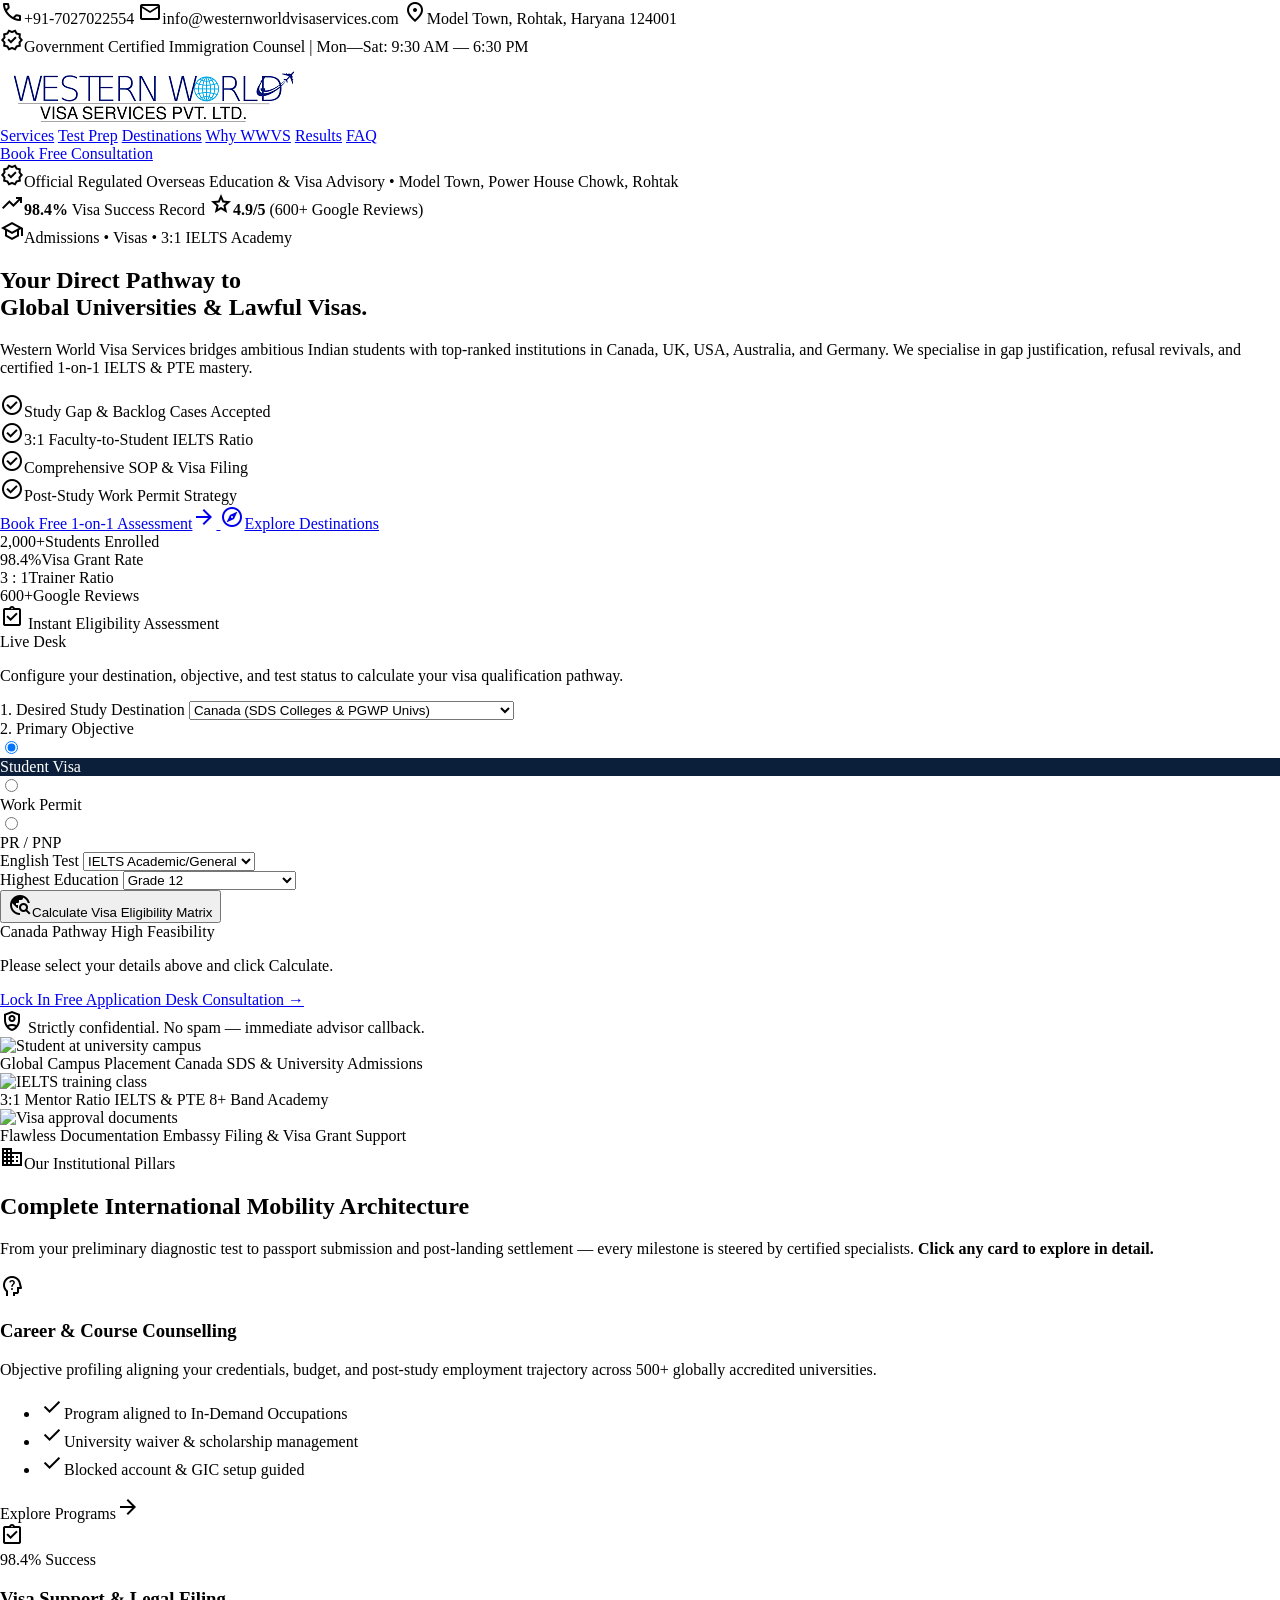
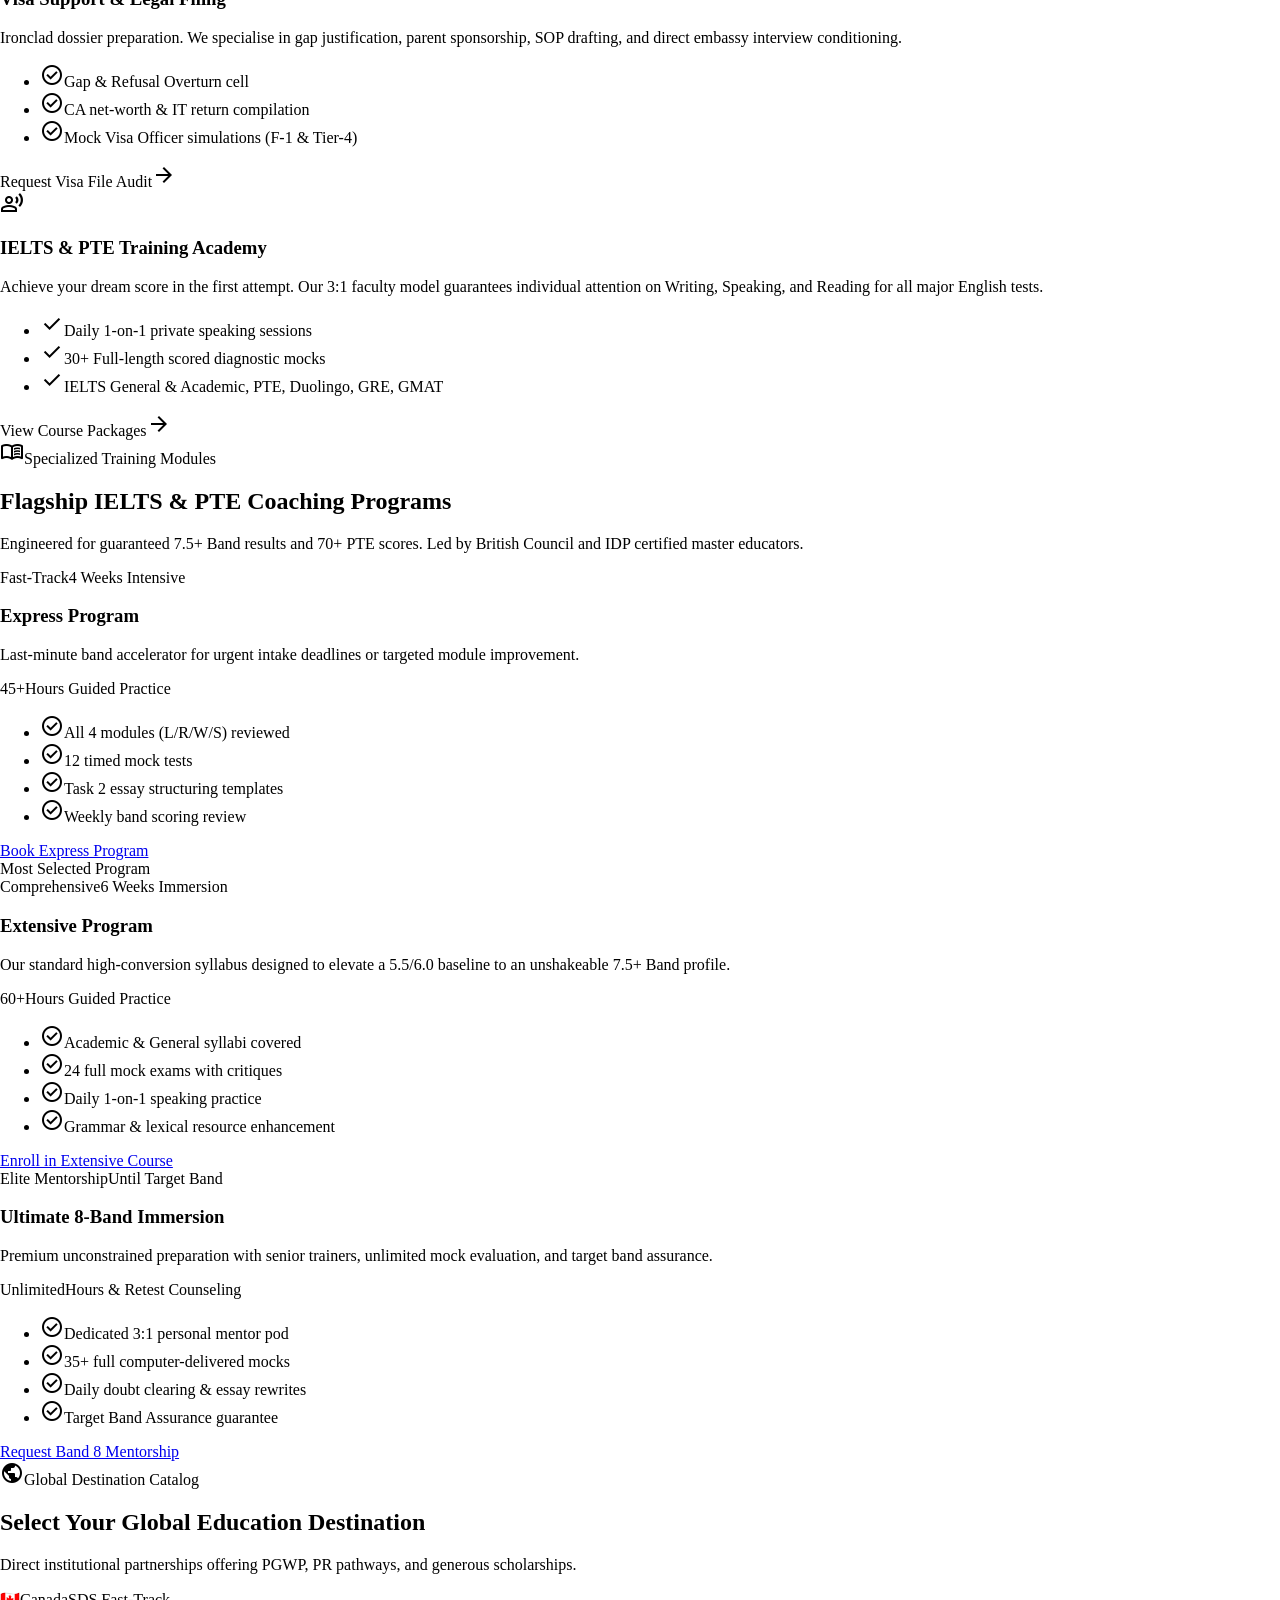
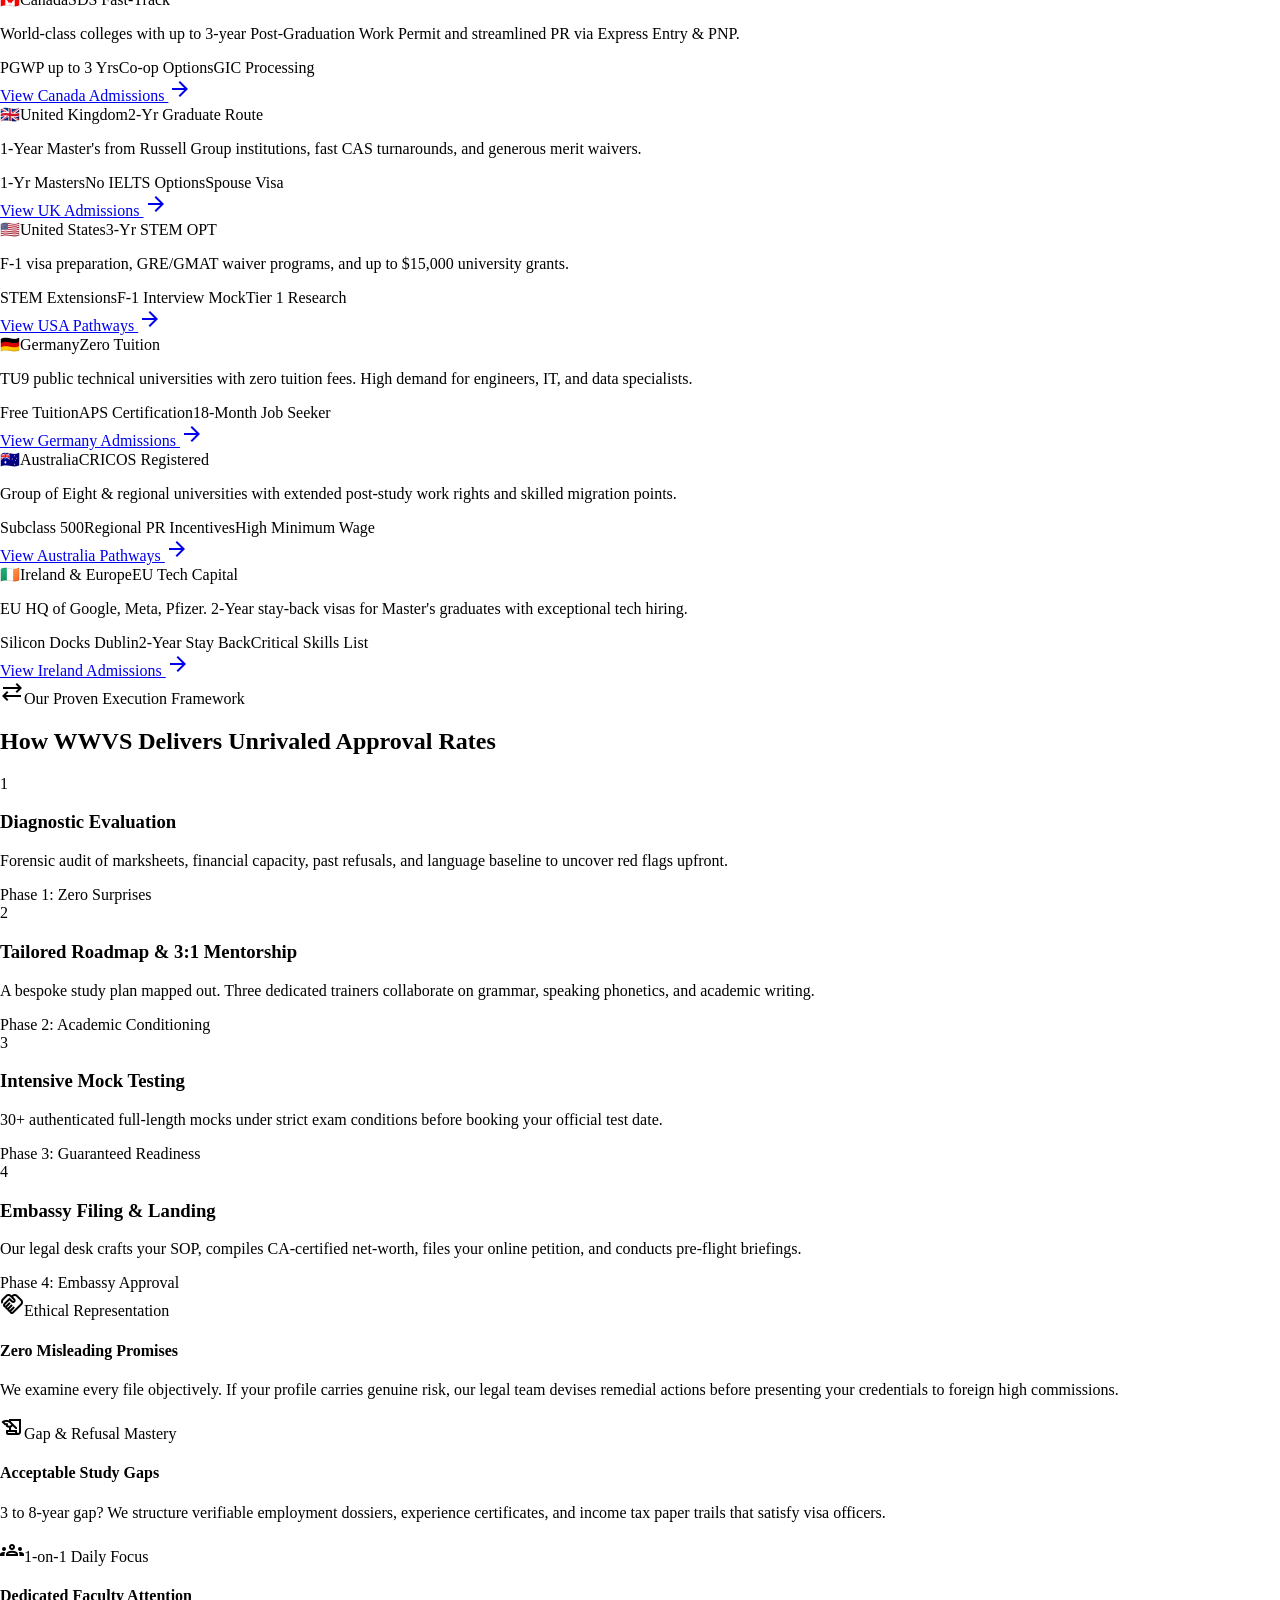
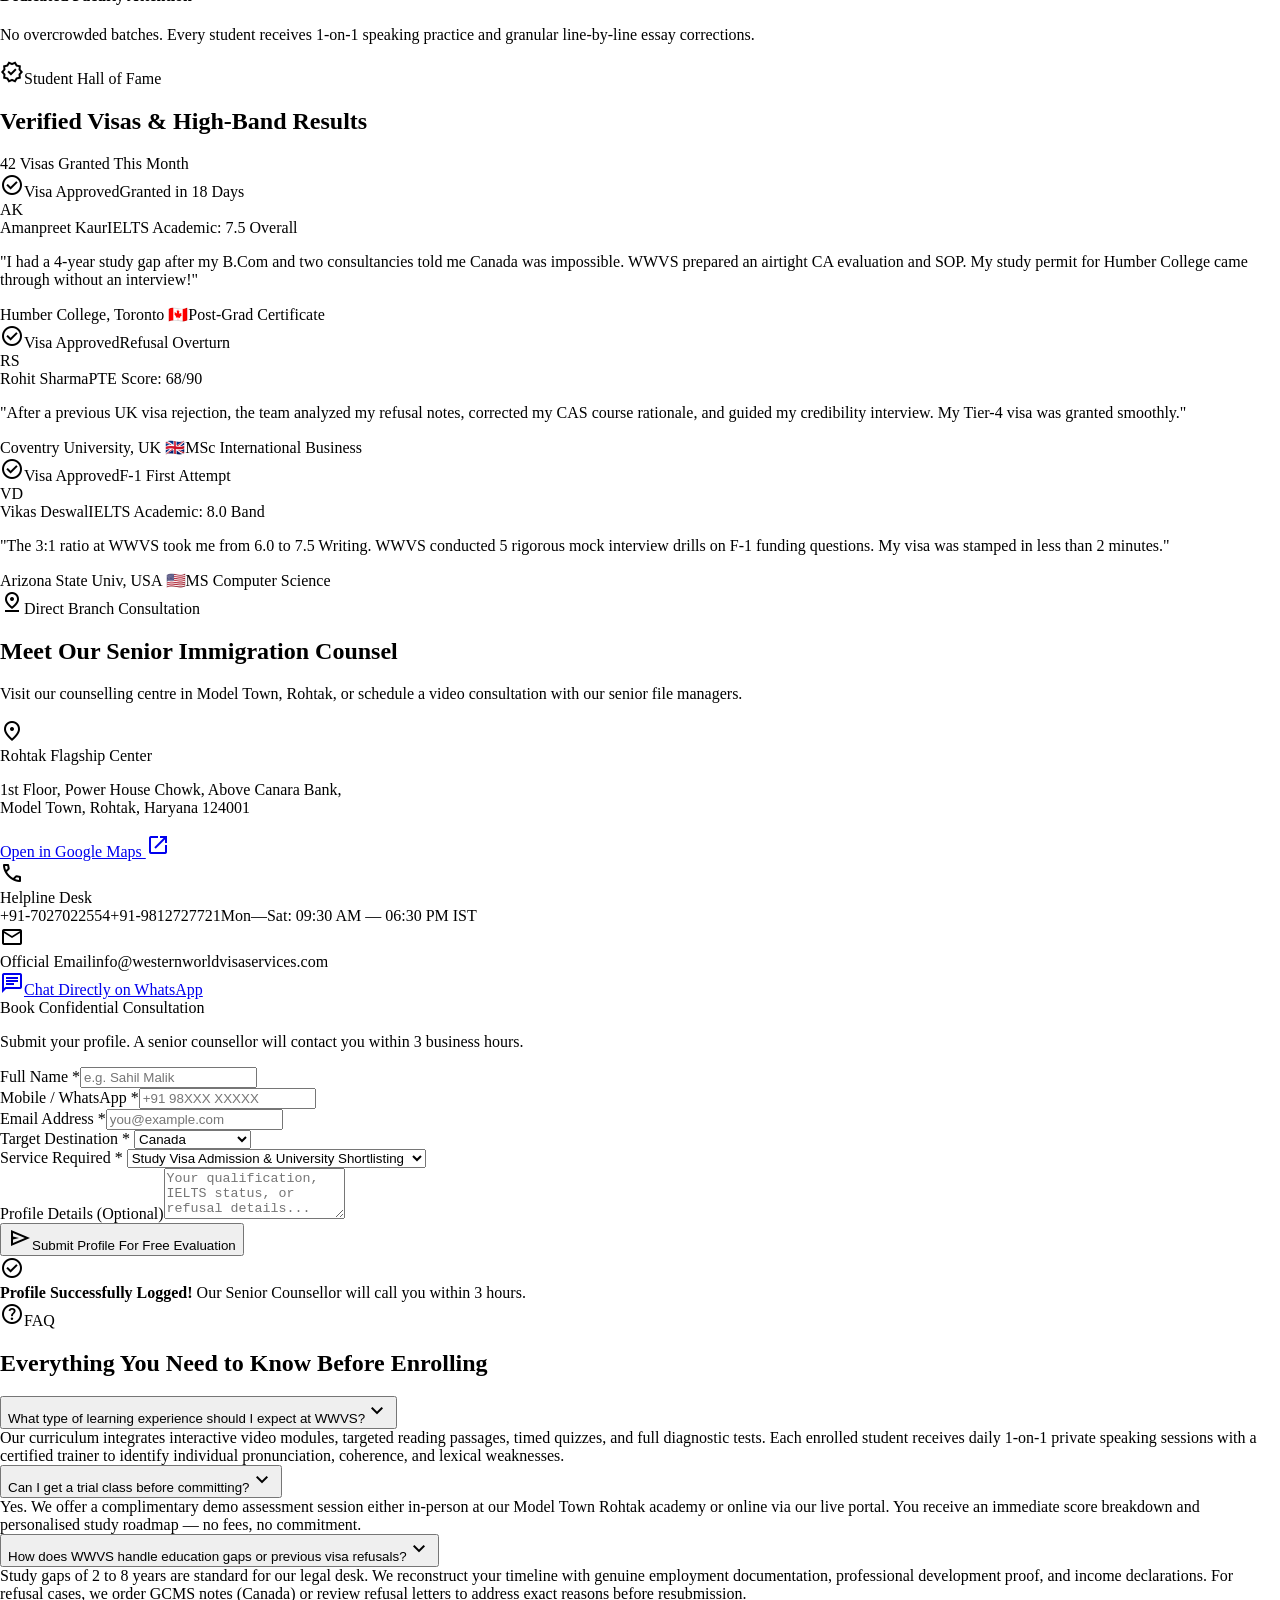
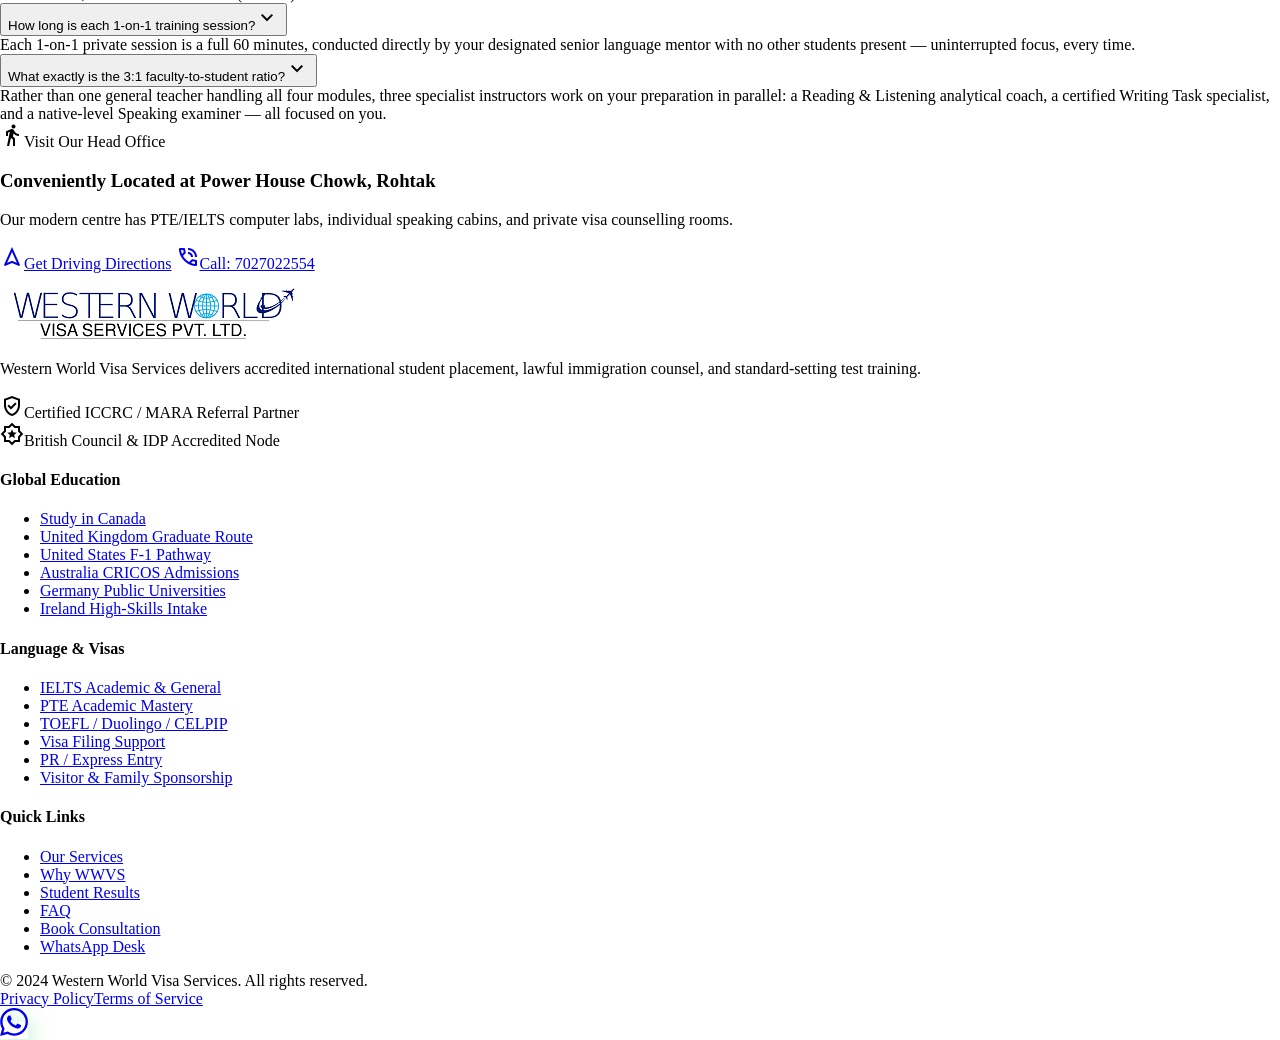
==== commit e8a6a833: "fix: remove all character encoding corruption — flags, dashes, bullets, dollar signs all clean" ====
--- a/index.html
+++ b/index.html
@@ -48,11 +48,9 @@
 </head>
 <body class="bg-surface-canvas font-body-md text-on-surface antialiased">
 
-<!-- â•â•â•â•â•â•â•â•â•â•â•â•â•â•â•â•â•â•â•â•â•â•â•â•â•â•â•â•â•â•â•â•â•â•â•â•â•â•â•â•â•â•â•
-     SERVICE MODALS
-â•â•â•â•â•â•â•â•â•â•â•â•â•â•â•â•â•â•â•â•â•â•â•â•â•â•â•â•â•â•â•â•â•â•â•â•â•â•â•â•â•â•â•â• -->
-
-<!-- Modal: Career Counselling -->
+<!-- SERVICE MODALS -->
+
+<!-- SERVICE MODALS -->
 <div class="modal-backdrop" id="modal-counselling" role="dialog" aria-modal="true" aria-labelledby="mc-title">
   <div class="modal-box">
     <div class="bg-primary-container p-6 rounded-t-2xl">
@@ -67,7 +65,7 @@
       </div>
     </div>
     <div class="p-6 flex flex-col gap-5">
-      <p class="font-body-md text-body-md text-text-muted">Our senior counsellors conduct a 60-minute objective profiling session covering your academics, budget, career goals, and preferred country â€” then map the most suitable university and program from 500+ globally accredited institutions.</p>
+      <p class="font-body-md text-body-md text-text-muted">Our senior counsellors conduct a 60-minute objective profiling session covering your academics, budget, career goals, and preferred country &mdash; then map the most suitable university and program from 500+ globally accredited institutions.</p>
       <div class="grid grid-cols-1 sm:grid-cols-2 gap-3">
         <div class="bg-surface-canvas rounded-lg p-4 flex flex-col gap-1">
           <span class="font-label-sm text-label-sm text-secondary uppercase tracking-wider font-bold">Step 1</span>
@@ -77,7 +75,7 @@
         <div class="bg-surface-canvas rounded-lg p-4 flex flex-col gap-1">
           <span class="font-label-sm text-label-sm text-secondary uppercase tracking-wider font-bold">Step 2</span>
           <span class="font-title-sm text-title-sm font-bold text-primary">University Shortlisting</span>
-          <p class="font-body-sm text-body-sm text-text-muted">3 safety, 3 target, 2 reach universities â€” ranked by scholarship potential.</p>
+          <p class="font-body-sm text-body-sm text-text-muted">3 safety, 3 target, 2 reach universities &mdash; ranked by scholarship potential.</p>
         </div>
         <div class="bg-surface-canvas rounded-lg p-4 flex flex-col gap-1">
           <span class="font-label-sm text-label-sm text-secondary uppercase tracking-wider font-bold">Step 3</span>
@@ -105,7 +103,7 @@
   </div>
 </div>
 
-<!-- Modal: Visa Filing -->
+<!-- SERVICE MODALS -->
 <div class="modal-backdrop" id="modal-visa" role="dialog" aria-modal="true" aria-labelledby="mv-title">
   <div class="modal-box">
     <div class="bg-secondary p-6 rounded-t-2xl">
@@ -120,22 +118,22 @@
       </div>
     </div>
     <div class="p-6 flex flex-col gap-5">
-      <p class="font-body-md text-body-md text-text-muted">Our legal desk specialises in ironclad dossier preparation â€” including gap justification, parent sponsorship structuring, SOP drafting, CA-certified financial compilation, and full embassy submission management.</p>
-
-      <!-- Key differentiators -->
+      <p class="font-body-md text-body-md text-text-muted">Our legal desk specialises in ironclad dossier preparation &mdash; including gap justification, parent sponsorship structuring, SOP drafting, CA-certified financial compilation, and full embassy submission management.</p>
+
+      <!-- SERVICE MODALS -->
       <div class="flex flex-col gap-3">
         <div class="flex items-start gap-3 p-3.5 bg-surface-canvas rounded-lg">
           <span class="material-symbols-outlined text-gold-seal text-[22px] shrink-0">gavel</span>
           <div>
             <span class="font-title-sm text-title-sm font-bold text-primary block">Gap &amp; Refusal Overturn Cell</span>
-            <p class="font-body-sm text-body-sm text-text-muted">We order GCMS notes (Canada) or analyze refusal letters to address the exact visa officer's concern before resubmission. 3â€“8 year gaps handled.</p>
+            <p class="font-body-sm text-body-sm text-text-muted">We order GCMS notes (Canada) or analyze refusal letters to address the exact visa officer's concern before resubmission. 3&mdash;8 year gaps handled.</p>
           </div>
         </div>
         <div class="flex items-start gap-3 p-3.5 bg-surface-canvas rounded-lg">
           <span class="material-symbols-outlined text-secondary text-[22px] shrink-0">description</span>
           <div>
             <span class="font-title-sm text-title-sm font-bold text-primary block">SOP &amp; LOR Drafting</span>
-            <p class="font-body-sm text-body-sm text-text-muted">Country-specific Statement of Purpose with justification matrix written by former immigration legal writers â€” not templates.</p>
+            <p class="font-body-sm text-body-sm text-text-muted">Country-specific Statement of Purpose with justification matrix written by former immigration legal writers &mdash; not templates.</p>
           </div>
         </div>
         <div class="flex items-start gap-3 p-3.5 bg-surface-canvas rounded-lg">
@@ -149,7 +147,7 @@
           <span class="material-symbols-outlined text-primary-container text-[22px] shrink-0" style="color:#0b1f3a">record_voice_over</span>
           <div>
             <span class="font-title-sm text-title-sm font-bold text-primary block">Mock Visa Officer Simulations</span>
-            <p class="font-body-sm text-body-sm text-text-muted">Full F-1, Tier-4 (UK), and Canadian study permit interview conditioning â€” 5 rounds of grilling before your real appointment.</p>
+            <p class="font-body-sm text-body-sm text-text-muted">Full F-1, Tier-4 (UK), and Canadian study permit interview conditioning &mdash; 5 rounds of grilling before your real appointment.</p>
           </div>
         </div>
       </div>
@@ -157,7 +155,7 @@
         <span class="material-symbols-outlined text-gold-seal text-[26px]">verified</span>
         <div>
           <span class="font-title-sm text-title-sm font-bold text-primary block">98.4% Visa Grant Rate</span>
-          <p class="font-body-sm text-body-sm text-text-muted">Verified across 2,000+ filed applications in 2023â€“24 cycle.</p>
+          <p class="font-body-sm text-body-sm text-text-muted">Verified across 2,000+ filed applications in 2023&mdash;24 cycle.</p>
         </div>
       </div>
       <button class="w-full py-3.5 rounded-lg bg-secondary text-white font-title-sm text-title-sm font-semibold hover:bg-primary-container transition-colors flex items-center justify-center gap-2" onclick="closeModal('modal-visa'); scrollToBooking();">
@@ -168,7 +166,7 @@
   </div>
 </div>
 
-<!-- Modal: IELTS / PTE Courses -->
+<!-- SERVICE MODALS -->
 <div class="modal-backdrop" id="modal-ielts" role="dialog" aria-modal="true" aria-labelledby="mi-title">
   <div class="modal-box">
     <div class="bg-primary-container p-6 rounded-t-2xl">
@@ -183,16 +181,16 @@
       </div>
     </div>
     <div class="p-6 flex flex-col gap-5">
-      <p class="font-body-md text-body-md text-text-muted">Achieve your dream band in the first attempt. Our 3:1 faculty model gives every student individual attention on Writing Task 2, Speaking fluency, and Reading speed â€” across IELTS Academic, IELTS General, PTE, TOEFL, Duolingo, CELPIP, OET, GRE, and GMAT.</p>
-
-      <!-- Course tabs inside modal -->
+      <p class="font-body-md text-body-md text-text-muted">Achieve your dream band in the first attempt. Our 3:1 faculty model gives every student individual attention on Writing Task 2, Speaking fluency, and Reading speed &mdash; across IELTS Academic, IELTS General, PTE, TOEFL, Duolingo, CELPIP, OET, GRE, and GMAT.</p>
+
+      <!-- SERVICE MODALS -->
       <div class="flex gap-2 border-b border-border-subtle pb-0" id="modal-course-tabs">
         <button class="px-4 py-2 font-label-lg text-label-lg font-bold text-secondary border-b-2 border-secondary -mb-px" onclick="switchModalTab('express', this)">Express (4 Wk)</button>
         <button class="px-4 py-2 font-label-lg text-label-lg text-text-muted hover:text-primary -mb-px" onclick="switchModalTab('extensive', this)">Extensive (6 Wk)</button>
         <button class="px-4 py-2 font-label-lg text-label-lg text-text-muted hover:text-primary -mb-px" onclick="switchModalTab('ultimate', this)">Ultimate 8-Band</button>
       </div>
 
-      <!-- Tab panels -->
+      <!-- SERVICE MODALS -->
       <div id="modal-tab-express" class="flex flex-col gap-3">
         <div class="grid grid-cols-2 gap-3">
           <div class="bg-surface-canvas rounded-lg p-3"><span class="font-label-sm text-label-sm text-secondary font-bold uppercase tracking-wider">Duration</span><p class="font-title-sm text-title-sm font-bold text-primary mt-1">4 Weeks Intensive</p></div>
@@ -209,8 +207,8 @@
           <div class="bg-surface-canvas rounded-lg p-3"><span class="font-label-sm text-label-sm text-secondary font-bold uppercase tracking-wider">Mock Tests</span><p class="font-title-sm text-title-sm font-bold text-primary mt-1">24 Full-Length</p></div>
           <div class="bg-surface-canvas rounded-lg p-3"><span class="font-label-sm text-label-sm text-secondary font-bold uppercase tracking-wider">Mode</span><p class="font-title-sm text-title-sm font-bold text-primary mt-1">Online &amp; Offline</p></div>
         </div>
-        <div class="bg-secondary/10 rounded-lg px-4 py-2.5 flex items-center gap-2"><span class="material-symbols-outlined text-secondary text-[18px]">star</span><span class="font-label-sm text-label-sm text-secondary font-bold">Most Selected Program â€” 70% of students enroll here</span></div>
-        <p class="font-body-sm text-body-sm text-text-muted">Best for: Students starting fresh at 5.5 band who need to reliably hit 7.0â€“7.5. Covers all 4 modules in depth with daily 1-on-1 speaking sessions.</p>
+        <div class="bg-secondary/10 rounded-lg px-4 py-2.5 flex items-center gap-2"><span class="material-symbols-outlined text-secondary text-[18px]">star</span><span class="font-label-sm text-label-sm text-secondary font-bold">Most Selected Program &mdash; 70% of students enroll here</span></div>
+        <p class="font-body-sm text-body-sm text-text-muted">Best for: Students starting fresh at 5.5 band who need to reliably hit 7.0&mdash;7.5. Covers all 4 modules in depth with daily 1-on-1 speaking sessions.</p>
       </div>
       <div id="modal-tab-ultimate" class="hidden flex flex-col gap-3">
         <div class="grid grid-cols-2 gap-3">
@@ -219,8 +217,8 @@
           <div class="bg-surface-canvas rounded-lg p-3"><span class="font-label-sm text-label-sm text-gold-seal font-bold uppercase tracking-wider">Mock Tests</span><p class="font-title-sm text-title-sm font-bold text-primary mt-1">35+ Full-Length</p></div>
           <div class="bg-surface-canvas rounded-lg p-3"><span class="font-label-sm text-label-sm text-gold-seal font-bold uppercase tracking-wider">Faculty Pod</span><p class="font-title-sm text-title-sm font-bold text-primary mt-1">3 Dedicated Trainers</p></div>
         </div>
-        <div class="bg-gold-seal/10 rounded-lg px-4 py-2.5 flex items-center gap-2"><span class="material-symbols-outlined text-gold-seal text-[18px]">workspace_premium</span><span class="font-label-sm text-label-sm text-gold-seal font-bold">Includes Target Band Assurance â€” train until you hit your score</span></div>
-        <p class="font-body-sm text-body-sm text-text-muted">Best for: Students targeting Band 8.0+ or needing very high scores for specific programs. Three specialist trainers â€” reading/listening, writing, and speaking â€” work on you in parallel.</p>
+        <div class="bg-gold-seal/10 rounded-lg px-4 py-2.5 flex items-center gap-2"><span class="material-symbols-outlined text-gold-seal text-[18px]">workspace_premium</span><span class="font-label-sm text-label-sm text-gold-seal font-bold">Includes Target Band Assurance &mdash; train until you hit your score</span></div>
+        <p class="font-body-sm text-body-sm text-text-muted">Best for: Students targeting Band 8.0+ or needing very high scores for specific programs. Three specialist trainers &mdash; reading/listening, writing, and speaking &mdash; work on you in parallel.</p>
       </div>
 
       <button class="w-full py-3.5 rounded-lg bg-primary-container text-white font-title-sm text-title-sm font-semibold hover:bg-secondary transition-colors flex items-center justify-center gap-2" onclick="closeModal('modal-ielts'); scrollToBooking();">
@@ -231,12 +229,10 @@
   </div>
 </div>
 
-<!-- Toast container -->
+<!-- SERVICE MODALS -->
 <div id="toast-container"></div>
 
-<!-- â•â•â•â•â•â•â•â•â•â•â•â•â•â•â•â•â•â•â•â•â•â•â•â•â•â•â•â•â•â•â•â•â•â•â•â•â•â•â•â•â•â•â•
-     HEADER
-â•â•â•â•â•â•â•â•â•â•â•â•â•â•â•â•â•â•â•â•â•â•â•â•â•â•â•â•â•â•â•â•â•â•â•â•â•â•â•â•â•â•â•â• -->
+<!-- SERVICE MODALS -->
 <header class="fixed top-0 left-0 w-full z-50 bg-surface-card/95 backdrop-blur-md shadow-[0_1px_8px_rgba(0,0,0,0.04)] transition-shadow duration-300" id="site-header">
   <div class="bg-primary-container text-on-secondary py-1.5 px-6 lg:px-12">
     <div class="max-w-7xl mx-auto flex flex-col md:flex-row items-center justify-between gap-2 font-label-sm text-label-sm">
@@ -248,7 +244,7 @@
       <div class="flex items-center gap-4 text-on-primary-container">
         <span class="inline-flex items-center gap-1 text-gold-seal font-semibold"><span class="material-symbols-outlined text-[14px]">verified</span>Government Certified Immigration Counsel</span>
         <span class="hidden sm:inline">|</span>
-        <span class="hidden sm:inline">Monâ€“Sat: 9:30 AM â€“ 6:30 PM</span>
+        <span class="hidden sm:inline">Mon&mdash;Sat: 9:30 AM &mdash; 6:30 PM</span>
       </div>
     </div>
   </div>
@@ -272,12 +268,12 @@
 <main class="w-full pt-20 bg-surface-canvas">
 <div class="flex flex-col w-full">
 
-<!-- â•â•â• TRUST BAR â•â•â• -->
+<!-- SERVICE MODALS -->
 <section class="bg-primary-container text-on-secondary py-3 px-6 lg:px-12 border-b border-white/10 fade-section">
   <div class="max-w-7xl mx-auto flex flex-wrap items-center justify-between gap-4 font-label-sm text-label-sm">
     <div class="flex items-center gap-6">
       <span class="inline-flex items-center gap-1.5 text-gold-seal font-semibold"><span class="material-symbols-outlined text-[16px]">verified</span>Official Regulated Overseas Education &amp; Visa Advisory</span>
-      <span class="hidden md:inline text-white/40">â€¢</span>
+      <span class="hidden md:inline text-white/40">&bull;</span>
       <span class="hidden md:inline text-slate-300">Model Town, Power House Chowk, Rohtak</span>
     </div>
     <div class="flex items-center gap-6 text-slate-300">
@@ -287,15 +283,15 @@
   </div>
 </section>
 
-<!-- â•â•â• HERO â•â•â• -->
+<!-- SERVICE MODALS -->
 <section class="relative bg-surface-canvas overflow-hidden py-16 lg:py-24 px-6 lg:px-12">
   <div class="absolute -top-32 right-0 w-[550px] h-[550px] bg-secondary-fixed/30 rounded-full blur-3xl pointer-events-none -z-0"></div>
   <div class="absolute bottom-0 left-12 w-96 h-96 bg-surface-container-high/40 rounded-full blur-2xl pointer-events-none -z-0"></div>
   <div class="max-w-7xl mx-auto grid grid-cols-1 lg:grid-cols-12 gap-12 lg:gap-8 items-start relative z-10">
-    <!-- Left -->
+    <!-- SERVICE MODALS -->
     <div class="lg:col-span-7 flex flex-col gap-6 fade-section">
       <div class="inline-flex items-center gap-2 self-start px-3.5 py-1.5 rounded-full bg-secondary/10 text-secondary font-label-md text-label-md tracking-wider uppercase font-semibold">
-        <span class="material-symbols-outlined text-[15px]">school</span>Admissions â€¢ Visas â€¢ 3:1 IELTS Academy
+        <span class="material-symbols-outlined text-[15px]">school</span>Admissions &bull; Visas &bull; 3:1 IELTS Academy
       </div>
       <h1 class="font-headline-xl text-headline-xl lg:text-[54px] lg:leading-[62px] text-primary tracking-tight">Your Direct Pathway to<br/>Global Universities &amp; Lawful Visas.</h1>
       <p class="font-body-lg text-body-lg text-text-muted max-w-2xl leading-relaxed">Western World Visa Services bridges ambitious Indian students with top-ranked institutions in Canada, UK, USA, Australia, and Germany. We specialise in gap justification, refusal revivals, and certified 1-on-1 IELTS &amp; PTE mastery.</p>
@@ -313,7 +309,7 @@
           <span class="material-symbols-outlined text-[18px] text-secondary">explore</span><span>Explore Destinations</span>
         </a>
       </div>
-      <!-- Stats -->
+      <!-- SERVICE MODALS -->
       <div class="pt-8 border-t border-border-subtle grid grid-cols-2 sm:grid-cols-4 gap-6">
         <div class="flex flex-col"><span class="font-headline-md text-headline-md text-primary font-bold"><span class="count-animated" data-target="2000">0</span>+</span><span class="font-label-sm text-label-sm text-text-muted uppercase tracking-wider">Students Enrolled</span></div>
         <div class="flex flex-col"><span class="font-headline-md text-headline-md text-secondary font-bold">98.4%</span><span class="font-label-sm text-label-sm text-text-muted uppercase tracking-wider">Visa Grant Rate</span></div>
@@ -321,7 +317,7 @@
         <div class="flex flex-col"><span class="font-headline-md text-headline-md text-gold-seal font-bold"><span class="count-animated" data-target="600">0</span>+</span><span class="font-label-sm text-label-sm text-text-muted uppercase tracking-wider">Google Reviews</span></div>
       </div>
     </div>
-    <!-- Right: Calculator -->
+    <!-- SERVICE MODALS -->
     <div class="lg:col-span-5 flex flex-col fade-section">
       <div class="bg-surface-card rounded-xl shadow-xl p-7 lg:p-8 flex flex-col gap-6 relative">
         <div class="flex items-center justify-between">
@@ -376,25 +372,25 @@
             <span class="material-symbols-outlined text-[18px]">travel_explore</span>Calculate Visa Eligibility Matrix
           </button>
         </form>
-        <!-- Result -->
+        <!-- SERVICE MODALS -->
         <div class="hidden p-4 rounded-lg bg-surface-container-low flex flex-col gap-2 border border-secondary/20" id="calc-result">
           <div class="flex items-center justify-between flex-wrap gap-2">
             <span class="font-title-sm text-title-sm font-bold text-primary" id="res-target">Canada Pathway</span>
             <span class="px-2 py-0.5 rounded bg-success-emerald text-white font-label-sm text-label-sm font-semibold" id="res-badge">High Feasibility</span>
           </div>
-          <p class="font-body-sm text-body-sm text-on-surface-variant" id="res-desc">Calculatingâ€¦</p>
-          <a class="font-label-md text-label-md text-secondary font-bold inline-flex items-center gap-1 hover:underline mt-1" href="#consultation-booking">Lock In Free Application Desk Consultation â†’</a>
+          <p class="font-body-sm text-body-sm text-on-surface-variant" id="res-desc">Please select your details above and click Calculate.</p>
+          <a class="font-label-md text-label-md text-secondary font-bold inline-flex items-center gap-1 hover:underline mt-1" href="#consultation-booking">Lock In Free Application Desk Consultation &rarr;</a>
         </div>
         <div class="flex items-center gap-3 pt-2">
           <span class="material-symbols-outlined text-gold-seal text-[20px]">shield_person</span>
-          <span class="font-body-sm text-body-sm text-text-muted">Strictly confidential. No spam â€” immediate advisor callback.</span>
-        </div>
-      </div>
-    </div>
-  </div>
-</section>
-
-<!-- â•â•â• PHOTO STRIP â•â•â• -->
+          <span class="font-body-sm text-body-sm text-text-muted">Strictly confidential. No spam &mdash; immediate advisor callback.</span>
+        </div>
+      </div>
+    </div>
+  </div>
+</section>
+
+<!-- SERVICE MODALS -->
 <section class="bg-surface-canvas px-6 lg:px-12 py-6 fade-section">
   <div class="max-w-7xl mx-auto grid grid-cols-1 md:grid-cols-3 gap-6">
     <div class="relative rounded-xl overflow-hidden shadow-md h-56 group">
@@ -421,7 +417,7 @@
   </div>
 </section>
 
-<!-- â•â•â• SERVICES SECTION (INTERACTIVE) â•â•â• -->
+<!-- SERVICE MODALS -->
 <section class="bg-surface-card py-20 px-6 lg:px-12" id="services-section">
   <div class="max-w-7xl mx-auto flex flex-col gap-14">
     <div class="flex flex-col md:flex-row md:items-end justify-between gap-6 fade-section">
@@ -430,12 +426,12 @@
           <span class="material-symbols-outlined text-[16px]">domain</span>Our Institutional Pillars
         </div>
         <h2 class="font-headline-lg text-headline-lg text-primary tracking-tight">Complete International Mobility Architecture</h2>
-        <p class="font-body-md text-body-md text-text-muted">From your preliminary diagnostic test to passport submission and post-landing settlement â€” every milestone is steered by certified specialists. <strong class="text-primary">Click any card to explore in detail.</strong></p>
+        <p class="font-body-md text-body-md text-text-muted">From your preliminary diagnostic test to passport submission and post-landing settlement &mdash; every milestone is steered by certified specialists. <strong class="text-primary">Click any card to explore in detail.</strong></p>
       </div>
     </div>
 
     <div class="grid grid-cols-1 md:grid-cols-3 gap-8">
-      <!-- Card 1: Career Counselling -->
+      <!-- SERVICE MODALS -->
       <div class="rounded-xl bg-surface-canvas p-8 flex flex-col justify-between shadow-sm service-card-trigger fade-section" onclick="openModal('modal-counselling')" role="button" tabindex="0" aria-label="Explore Career Counselling service">
         <div class="flex flex-col gap-5">
           <div class="w-14 h-14 rounded-lg bg-primary-container text-on-secondary flex items-center justify-center shadow">
@@ -458,7 +454,7 @@
         </div>
       </div>
 
-      <!-- Card 2: Visa Filing (Featured) -->
+      <!-- SERVICE MODALS -->
       <div class="rounded-xl bg-primary-container text-on-secondary p-8 flex flex-col justify-between shadow-xl relative overflow-hidden service-card-trigger" onclick="openModal('modal-visa')" role="button" tabindex="0" aria-label="Explore Visa Filing service">
         <div class="absolute -right-8 -top-8 w-36 h-36 bg-secondary/30 rounded-full blur-2xl pointer-events-none"></div>
         <div class="flex flex-col gap-5 relative z-10">
@@ -485,7 +481,7 @@
         </div>
       </div>
 
-      <!-- Card 3: IELTS / PTE -->
+      <!-- SERVICE MODALS -->
       <div class="rounded-xl bg-surface-canvas p-8 flex flex-col justify-between shadow-sm service-card-trigger fade-section" onclick="openModal('modal-ielts')" role="button" tabindex="0" aria-label="Explore IELTS and PTE Training service">
         <div class="flex flex-col gap-5">
           <div class="w-14 h-14 rounded-lg bg-primary-container text-on-secondary flex items-center justify-center shadow">
@@ -511,7 +507,7 @@
   </div>
 </section>
 
-<!-- â•â•â• IELTS PACKAGES â•â•â• -->
+<!-- SERVICE MODALS -->
 <section class="bg-surface-canvas py-20 px-6 lg:px-12" id="ielts-packages">
   <div class="max-w-7xl mx-auto flex flex-col gap-12">
     <div class="text-center max-w-3xl mx-auto flex flex-col gap-3 fade-section">
@@ -520,7 +516,7 @@
       <p class="font-body-md text-body-md text-text-muted">Engineered for guaranteed 7.5+ Band results and 70+ PTE scores. Led by British Council and IDP certified master educators.</p>
     </div>
     <div class="grid grid-cols-1 lg:grid-cols-3 gap-8 items-stretch">
-      <!-- Express -->
+      <!-- SERVICE MODALS -->
       <div class="rounded-xl bg-surface-card p-8 flex flex-col justify-between shadow-sm hover:shadow-md transition-all fade-section">
         <div class="flex flex-col gap-5">
           <div class="flex items-center justify-between"><span class="px-3 py-1 rounded bg-surface-container font-label-sm text-label-sm text-primary font-bold uppercase tracking-wider">Fast-Track</span><span class="font-label-sm text-label-sm text-text-muted">4 Weeks Intensive</span></div>
@@ -535,7 +531,7 @@
         </div>
         <div class="pt-8"><a class="w-full py-3 rounded-lg bg-surface-container-high text-primary font-title-sm text-title-sm font-semibold flex items-center justify-center hover:bg-secondary hover:text-on-secondary transition-colors" href="#consultation-booking">Book Express Program</a></div>
       </div>
-      <!-- Extensive (Popular) -->
+      <!-- SERVICE MODALS -->
       <div class="rounded-xl bg-surface-card p-8 flex flex-col justify-between shadow-xl relative hover:shadow-2xl transition-all lg:-translate-y-2 fade-section">
         <div class="absolute -top-3 left-1/2 -translate-x-1/2 px-4 py-1 rounded-full bg-secondary text-on-secondary font-label-sm text-label-sm font-bold tracking-wider uppercase shadow">Most Selected Program</div>
         <div class="flex flex-col gap-5 pt-2">
@@ -551,7 +547,7 @@
         </div>
         <div class="pt-8"><a class="w-full py-3 rounded-lg bg-secondary text-on-secondary font-title-sm text-title-sm font-semibold flex items-center justify-center hover:bg-primary-container transition-colors shadow" href="#consultation-booking">Enroll in Extensive Course</a></div>
       </div>
-      <!-- Ultimate -->
+      <!-- SERVICE MODALS -->
       <div class="rounded-xl bg-surface-card p-8 flex flex-col justify-between shadow-sm hover:shadow-md transition-all fade-section">
         <div class="flex flex-col gap-5">
           <div class="flex items-center justify-between"><span class="px-3 py-1 rounded bg-gold-seal/10 font-label-sm text-label-sm text-gold-seal font-bold uppercase tracking-wider">Elite Mentorship</span><span class="font-label-sm text-label-sm text-text-muted">Until Target Band</span></div>
@@ -570,7 +566,7 @@
   </div>
 </section>
 
-<!-- â•â•â• DESTINATIONS â•â•â• -->
+<!-- SERVICE MODALS -->
 <section class="bg-surface-card py-20 px-6 lg:px-12" id="destinations-matrix">
   <div class="max-w-7xl mx-auto flex flex-col gap-14">
     <div class="flex flex-col md:flex-row md:items-end justify-between gap-6 fade-section">
@@ -583,7 +579,7 @@
     <div class="grid grid-cols-1 md:grid-cols-2 lg:grid-cols-3 gap-6">
       <div class="rounded-xl bg-surface-canvas p-6 flex flex-col justify-between shadow-sm dest-card fade-section">
         <div class="flex flex-col gap-4">
-          <div class="flex items-center justify-between"><span class="font-title-lg text-title-lg font-bold text-primary flex items-center gap-2"><span class="text-2xl">ðŸ‡¨ðŸ‡¦</span>Canada</span><span class="px-2.5 py-1 rounded bg-secondary-fixed/60 text-secondary font-label-sm text-label-sm font-bold">SDS Fast-Track</span></div>
+          <div class="flex items-center justify-between"><span class="font-title-lg text-title-lg font-bold text-primary flex items-center gap-2"><span class="text-2xl">&#x1F1E8;&#x1F1E6;</span>Canada</span><span class="px-2.5 py-1 rounded bg-secondary-fixed/60 text-secondary font-label-sm text-label-sm font-bold">SDS Fast-Track</span></div>
           <p class="font-body-sm text-body-sm text-text-muted">World-class colleges with up to 3-year Post-Graduation Work Permit and streamlined PR via Express Entry &amp; PNP.</p>
           <div class="flex flex-wrap gap-2 font-label-sm text-label-sm"><span class="px-2.5 py-1 rounded bg-surface-card">PGWP up to 3 Yrs</span><span class="px-2.5 py-1 rounded bg-surface-card">Co-op Options</span><span class="px-2.5 py-1 rounded bg-surface-card">GIC Processing</span></div>
         </div>
@@ -591,7 +587,7 @@
       </div>
       <div class="rounded-xl bg-surface-canvas p-6 flex flex-col justify-between shadow-sm dest-card fade-section">
         <div class="flex flex-col gap-4">
-          <div class="flex items-center justify-between"><span class="font-title-lg text-title-lg font-bold text-primary flex items-center gap-2"><span class="text-2xl">ðŸ‡¬ðŸ‡§</span>United Kingdom</span><span class="px-2.5 py-1 rounded bg-surface-container-high text-on-primary-fixed-variant font-label-sm text-label-sm font-bold">2-Yr Graduate Route</span></div>
+          <div class="flex items-center justify-between"><span class="font-title-lg text-title-lg font-bold text-primary flex items-center gap-2"><span class="text-2xl">&#x1F1EC;&#x1F1E7;</span>United Kingdom</span><span class="px-2.5 py-1 rounded bg-surface-container-high text-on-primary-fixed-variant font-label-sm text-label-sm font-bold">2-Yr Graduate Route</span></div>
           <p class="font-body-sm text-body-sm text-text-muted">1-Year Master's from Russell Group institutions, fast CAS turnarounds, and generous merit waivers.</p>
           <div class="flex flex-wrap gap-2 font-label-sm text-label-sm"><span class="px-2.5 py-1 rounded bg-surface-card">1-Yr Masters</span><span class="px-2.5 py-1 rounded bg-surface-card">No IELTS Options</span><span class="px-2.5 py-1 rounded bg-surface-card">Spouse Visa</span></div>
         </div>
@@ -599,15 +595,15 @@
       </div>
       <div class="rounded-xl bg-surface-canvas p-6 flex flex-col justify-between shadow-sm dest-card fade-section">
         <div class="flex flex-col gap-4">
-          <div class="flex items-center justify-between"><span class="font-title-lg text-title-lg font-bold text-primary flex items-center gap-2"><span class="text-2xl">ðŸ‡ºðŸ‡¸</span>United States</span><span class="px-2.5 py-1 rounded bg-gold-seal/10 text-gold-seal font-label-sm text-label-sm font-bold">3-Yr STEM OPT</span></div>
-          <p class="font-body-sm text-body-sm text-text-muted">F-1 visa preparation, GRE/GMAT waiver programs, and up to \$15,000 university grants.</p>
+          <div class="flex items-center justify-between"><span class="font-title-lg text-title-lg font-bold text-primary flex items-center gap-2"><span class="text-2xl">&#x1F1FA;&#x1F1F8;</span>United States</span><span class="px-2.5 py-1 rounded bg-gold-seal/10 text-gold-seal font-label-sm text-label-sm font-bold">3-Yr STEM OPT</span></div>
+          <p class="font-body-sm text-body-sm text-text-muted">F-1 visa preparation, GRE/GMAT waiver programs, and up to $15,000 university grants.</p>
           <div class="flex flex-wrap gap-2 font-label-sm text-label-sm"><span class="px-2.5 py-1 rounded bg-surface-card">STEM Extensions</span><span class="px-2.5 py-1 rounded bg-surface-card">F-1 Interview Mock</span><span class="px-2.5 py-1 rounded bg-surface-card">Tier 1 Research</span></div>
         </div>
         <div class="pt-6"><a class="font-title-sm text-title-sm text-secondary font-semibold inline-flex items-center gap-1 hover:underline" href="#consultation-booking">View USA Pathways <span class="material-symbols-outlined text-[16px]">arrow_forward</span></a></div>
       </div>
       <div class="rounded-xl bg-surface-canvas p-6 flex flex-col justify-between shadow-sm dest-card fade-section">
         <div class="flex flex-col gap-4">
-          <div class="flex items-center justify-between"><span class="font-title-lg text-title-lg font-bold text-primary flex items-center gap-2"><span class="text-2xl">ðŸ‡©ðŸ‡ª</span>Germany</span><span class="px-2.5 py-1 rounded bg-success-emerald/10 text-success-emerald font-label-sm text-label-sm font-bold">Zero Tuition</span></div>
+          <div class="flex items-center justify-between"><span class="font-title-lg text-title-lg font-bold text-primary flex items-center gap-2"><span class="text-2xl">&#x1F1E9;&#x1F1EA;</span>Germany</span><span class="px-2.5 py-1 rounded bg-success-emerald/10 text-success-emerald font-label-sm text-label-sm font-bold">Zero Tuition</span></div>
           <p class="font-body-sm text-body-sm text-text-muted">TU9 public technical universities with zero tuition fees. High demand for engineers, IT, and data specialists.</p>
           <div class="flex flex-wrap gap-2 font-label-sm text-label-sm"><span class="px-2.5 py-1 rounded bg-surface-card">Free Tuition</span><span class="px-2.5 py-1 rounded bg-surface-card">APS Certification</span><span class="px-2.5 py-1 rounded bg-surface-card">18-Month Job Seeker</span></div>
         </div>
@@ -615,7 +611,7 @@
       </div>
       <div class="rounded-xl bg-surface-canvas p-6 flex flex-col justify-between shadow-sm dest-card fade-section">
         <div class="flex flex-col gap-4">
-          <div class="flex items-center justify-between"><span class="font-title-lg text-title-lg font-bold text-primary flex items-center gap-2"><span class="text-2xl">ðŸ‡¦ðŸ‡º</span>Australia</span><span class="px-2.5 py-1 rounded bg-surface-container-high text-on-primary-fixed-variant font-label-sm text-label-sm font-bold">CRICOS Registered</span></div>
+          <div class="flex items-center justify-between"><span class="font-title-lg text-title-lg font-bold text-primary flex items-center gap-2"><span class="text-2xl">&#x1F1E6;&#x1F1FA;</span>Australia</span><span class="px-2.5 py-1 rounded bg-surface-container-high text-on-primary-fixed-variant font-label-sm text-label-sm font-bold">CRICOS Registered</span></div>
           <p class="font-body-sm text-body-sm text-text-muted">Group of Eight &amp; regional universities with extended post-study work rights and skilled migration points.</p>
           <div class="flex flex-wrap gap-2 font-label-sm text-label-sm"><span class="px-2.5 py-1 rounded bg-surface-card">Subclass 500</span><span class="px-2.5 py-1 rounded bg-surface-card">Regional PR Incentives</span><span class="px-2.5 py-1 rounded bg-surface-card">High Minimum Wage</span></div>
         </div>
@@ -623,7 +619,7 @@
       </div>
       <div class="rounded-xl bg-surface-canvas p-6 flex flex-col justify-between shadow-sm dest-card fade-section">
         <div class="flex flex-col gap-4">
-          <div class="flex items-center justify-between"><span class="font-title-lg text-title-lg font-bold text-primary flex items-center gap-2"><span class="text-2xl">ðŸ‡®ðŸ‡ª</span>Ireland &amp; Europe</span><span class="px-2.5 py-1 rounded bg-secondary/10 text-secondary font-label-sm text-label-sm font-bold">EU Tech Capital</span></div>
+          <div class="flex items-center justify-between"><span class="font-title-lg text-title-lg font-bold text-primary flex items-center gap-2"><span class="text-2xl">&#x1F1EE;&#x1F1EA;</span>Ireland &amp; Europe</span><span class="px-2.5 py-1 rounded bg-secondary/10 text-secondary font-label-sm text-label-sm font-bold">EU Tech Capital</span></div>
           <p class="font-body-sm text-body-sm text-text-muted">EU HQ of Google, Meta, Pfizer. 2-Year stay-back visas for Master's graduates with exceptional tech hiring.</p>
           <div class="flex flex-wrap gap-2 font-label-sm text-label-sm"><span class="px-2.5 py-1 rounded bg-surface-card">Silicon Docks Dublin</span><span class="px-2.5 py-1 rounded bg-surface-card">2-Year Stay Back</span><span class="px-2.5 py-1 rounded bg-surface-card">Critical Skills List</span></div>
         </div>
@@ -633,7 +629,7 @@
   </div>
 </section>
 
-<!-- â•â•â• METHODOLOGY â•â•â• -->
+<!-- SERVICE MODALS -->
 <section class="bg-surface-canvas py-20 px-6 lg:px-12" id="methodology">
   <div class="max-w-7xl mx-auto flex flex-col gap-16">
     <div class="text-center max-w-3xl mx-auto flex flex-col gap-3 fade-section">
@@ -646,7 +642,7 @@
       <div class="bg-surface-card rounded-xl p-6 flex flex-col gap-4 shadow-sm fade-section"><div class="w-10 h-10 rounded-full bg-primary-container text-on-secondary font-headline-sm font-bold flex items-center justify-center">3</div><h3 class="font-title-md text-title-md text-primary font-bold">Intensive Mock Testing</h3><p class="font-body-sm text-body-sm text-text-muted">30+ authenticated full-length mocks under strict exam conditions before booking your official test date.</p><div class="pt-2 text-secondary font-label-sm text-label-sm font-bold">Phase 3: Guaranteed Readiness</div></div>
       <div class="bg-surface-card rounded-xl p-6 flex flex-col gap-4 shadow-sm fade-section"><div class="w-10 h-10 rounded-full bg-gold-seal text-on-secondary font-headline-sm font-bold flex items-center justify-center">4</div><h3 class="font-title-md text-title-md text-primary font-bold">Embassy Filing &amp; Landing</h3><p class="font-body-sm text-body-sm text-text-muted">Our legal desk crafts your SOP, compiles CA-certified net-worth, files your online petition, and conducts pre-flight briefings.</p><div class="pt-2 text-gold-seal font-label-sm text-label-sm font-bold">Phase 4: Embassy Approval</div></div>
     </div>
-    <!-- Why different strip -->
+    <!-- SERVICE MODALS -->
     <div class="bg-primary-container text-on-secondary rounded-2xl p-8 lg:p-12 grid grid-cols-1 lg:grid-cols-3 gap-8 shadow-xl fade-section">
       <div class="flex flex-col gap-2"><div class="flex items-center gap-2 text-gold-seal font-label-md text-label-md font-bold uppercase tracking-wider"><span class="material-symbols-outlined text-[20px]">handshake</span>Ethical Representation</div><h4 class="font-title-lg text-title-lg text-white font-bold">Zero Misleading Promises</h4><p class="font-body-sm text-body-sm text-slate-300">We examine every file objectively. If your profile carries genuine risk, our legal team devises remedial actions before presenting your credentials to foreign high commissions.</p></div>
       <div class="flex flex-col gap-2"><div class="flex items-center gap-2 text-secondary font-label-md text-label-md font-bold uppercase tracking-wider"><span class="material-symbols-outlined text-[20px]">history_edu</span>Gap &amp; Refusal Mastery</div><h4 class="font-title-lg text-title-lg text-white font-bold">Acceptable Study Gaps</h4><p class="font-body-sm text-body-sm text-slate-300">3 to 8-year gap? We structure verifiable employment dossiers, experience certificates, and income tax paper trails that satisfy visa officers.</p></div>
@@ -655,7 +651,7 @@
   </div>
 </section>
 
-<!-- â•â•â• TESTIMONIALS â•â•â• -->
+<!-- SERVICE MODALS -->
 <section class="bg-surface-card py-20 px-6 lg:px-12" id="testimonials">
   <div class="max-w-7xl mx-auto flex flex-col gap-12">
     <div class="flex flex-col md:flex-row md:items-end justify-between gap-6 fade-section">
@@ -672,7 +668,7 @@
           <div class="flex items-center gap-3"><div class="w-12 h-12 rounded-full bg-primary-container text-on-secondary flex items-center justify-center font-bold text-title-md">AK</div><div><span class="font-title-sm text-title-sm font-bold text-primary block">Amanpreet Kaur</span><span class="font-label-sm text-label-sm text-text-muted">IELTS Academic: 7.5 Overall</span></div></div>
           <p class="font-body-sm text-body-sm text-on-surface-variant italic">"I had a 4-year study gap after my B.Com and two consultancies told me Canada was impossible. WWVS prepared an airtight CA evaluation and SOP. My study permit for Humber College came through without an interview!"</p>
         </div>
-        <div class="pt-4 border-t border-border-subtle flex items-center justify-between font-label-sm text-label-sm text-text-muted"><span>Humber College, Toronto ðŸ‡¨ðŸ‡¦</span><span class="font-bold text-primary">Post-Grad Certificate</span></div>
+        <div class="pt-4 border-t border-border-subtle flex items-center justify-between font-label-sm text-label-sm text-text-muted"><span>Humber College, Toronto &#x1F1E8;&#x1F1E6;</span><span class="font-bold text-primary">Post-Grad Certificate</span></div>
       </div>
       <div class="bg-surface-canvas rounded-xl p-6 flex flex-col justify-between shadow-sm fade-section">
         <div class="flex flex-col gap-4">
@@ -680,7 +676,7 @@
           <div class="flex items-center gap-3"><div class="w-12 h-12 rounded-full bg-secondary text-on-secondary flex items-center justify-center font-bold text-title-md">RS</div><div><span class="font-title-sm text-title-sm font-bold text-primary block">Rohit Sharma</span><span class="font-label-sm text-label-sm text-text-muted">PTE Score: 68/90</span></div></div>
           <p class="font-body-sm text-body-sm text-on-surface-variant italic">"After a previous UK visa rejection, the team analyzed my refusal notes, corrected my CAS course rationale, and guided my credibility interview. My Tier-4 visa was granted smoothly."</p>
         </div>
-        <div class="pt-4 border-t border-border-subtle flex items-center justify-between font-label-sm text-label-sm text-text-muted"><span>Coventry University, UK ðŸ‡¬ðŸ‡§</span><span class="font-bold text-primary">MSc International Business</span></div>
+        <div class="pt-4 border-t border-border-subtle flex items-center justify-between font-label-sm text-label-sm text-text-muted"><span>Coventry University, UK &#x1F1EC;&#x1F1E7;</span><span class="font-bold text-primary">MSc International Business</span></div>
       </div>
       <div class="bg-surface-canvas rounded-xl p-6 flex flex-col justify-between shadow-sm fade-section">
         <div class="flex flex-col gap-4">
@@ -688,13 +684,13 @@
           <div class="flex items-center gap-3"><div class="w-12 h-12 rounded-full bg-gold-seal text-on-secondary flex items-center justify-center font-bold text-title-md">VD</div><div><span class="font-title-sm text-title-sm font-bold text-primary block">Vikas Deswal</span><span class="font-label-sm text-label-sm text-text-muted">IELTS Academic: 8.0 Band</span></div></div>
           <p class="font-body-sm text-body-sm text-on-surface-variant italic">"The 3:1 ratio at WWVS took me from 6.0 to 7.5 Writing. WWVS conducted 5 rigorous mock interview drills on F-1 funding questions. My visa was stamped in less than 2 minutes."</p>
         </div>
-        <div class="pt-4 border-t border-border-subtle flex items-center justify-between font-label-sm text-label-sm text-text-muted"><span>Arizona State Univ, USA ðŸ‡ºðŸ‡¸</span><span class="font-bold text-primary">MS Computer Science</span></div>
-      </div>
-    </div>
-  </div>
-</section>
-
-<!-- â•â•â• CONTACT / BOOKING â•â•â• -->
+        <div class="pt-4 border-t border-border-subtle flex items-center justify-between font-label-sm text-label-sm text-text-muted"><span>Arizona State Univ, USA &#x1F1FA;&#x1F1F8;</span><span class="font-bold text-primary">MS Computer Science</span></div>
+      </div>
+    </div>
+  </div>
+</section>
+
+<!-- SERVICE MODALS -->
 <section class="bg-surface-canvas py-20 px-6 lg:px-12 relative" id="consultation-booking">
   <div class="max-w-7xl mx-auto grid grid-cols-1 lg:grid-cols-12 gap-12 items-start">
     <div class="lg:col-span-5 flex flex-col gap-8 fade-section">
@@ -705,12 +701,12 @@
       </div>
       <div class="flex flex-col gap-5">
         <div class="bg-surface-card rounded-xl p-5 shadow-sm flex items-start gap-4"><div class="w-10 h-10 rounded-lg bg-surface-container flex items-center justify-center shrink-0 text-primary"><span class="material-symbols-outlined text-[22px]">location_on</span></div><div><span class="font-title-sm text-title-sm font-bold text-primary block">Rohtak Flagship Center</span><p class="font-body-sm text-body-sm text-text-muted pt-1">1st Floor, Power House Chowk, Above Canara Bank,<br/>Model Town, Rohtak, Haryana 124001</p><a class="font-label-sm text-label-sm text-secondary font-bold inline-flex items-center gap-1 hover:underline mt-2" href="https://maps.google.com/?q=Western+World+Visa+Services+Rohtak" target="_blank">Open in Google Maps <span class="material-symbols-outlined text-[14px]">open_in_new</span></a></div></div>
-        <div class="bg-surface-card rounded-xl p-5 shadow-sm flex items-start gap-4"><div class="w-10 h-10 rounded-lg bg-surface-container flex items-center justify-center shrink-0 text-primary"><span class="material-symbols-outlined text-[22px]">call</span></div><div><span class="font-title-sm text-title-sm font-bold text-primary block">Helpline Desk</span><div class="flex flex-col pt-1 font-body-sm text-body-sm"><span class="font-semibold">+91-7027022554</span><span class="font-semibold">+91-9812727721</span><span class="text-text-muted">Monâ€“Sat: 09:30 AM â€“ 06:30 PM IST</span></div></div></div>
+        <div class="bg-surface-card rounded-xl p-5 shadow-sm flex items-start gap-4"><div class="w-10 h-10 rounded-lg bg-surface-container flex items-center justify-center shrink-0 text-primary"><span class="material-symbols-outlined text-[22px]">call</span></div><div><span class="font-title-sm text-title-sm font-bold text-primary block">Helpline Desk</span><div class="flex flex-col pt-1 font-body-sm text-body-sm"><span class="font-semibold">+91-7027022554</span><span class="font-semibold">+91-9812727721</span><span class="text-text-muted">Mon&mdash;Sat: 09:30 AM &mdash; 06:30 PM IST</span></div></div></div>
         <div class="bg-surface-card rounded-xl p-5 shadow-sm flex items-start gap-4"><div class="w-10 h-10 rounded-lg bg-surface-container flex items-center justify-center shrink-0 text-primary"><span class="material-symbols-outlined text-[22px]">mail</span></div><div><span class="font-title-sm text-title-sm font-bold text-primary block">Official Email</span><span class="font-body-sm text-body-sm text-text-muted pt-1 block">info@westernworldvisaservices.com</span></div></div>
         <a class="py-3 px-5 rounded-lg bg-success-emerald text-white font-title-sm text-title-sm font-semibold flex items-center justify-center gap-2 shadow hover:opacity-90 transition-opacity" href="https://api.whatsapp.com/send?phone=917027022554&text=Hello%20WWVS,%20I%20would%20like%20to%20inquire%20about%20a%20study%20visa%20and%20IELTS%20training." target="_blank"><span class="material-symbols-outlined text-[20px]">chat</span>Chat Directly on WhatsApp</a>
       </div>
     </div>
-    <!-- Form -->
+    <!-- SERVICE MODALS -->
     <div class="lg:col-span-7 fade-section">
       <div class="bg-surface-card rounded-2xl p-8 lg:p-10 shadow-xl flex flex-col gap-6">
         <div class="flex flex-col gap-1.5 border-b border-border-subtle pb-4"><span class="font-headline-sm text-headline-sm font-bold text-primary">Book Confidential Consultation</span><p class="font-body-sm text-body-sm text-text-muted">Submit your profile. A senior counsellor will contact you within 3 business hours.</p></div>
@@ -750,7 +746,7 @@
   </div>
 </section>
 
-<!-- â•â•â• FAQ â•â•â• -->
+<!-- SERVICE MODALS -->
 <section class="bg-surface-card py-20 px-6 lg:px-12" id="faq-section">
   <div class="max-w-4xl mx-auto flex flex-col gap-10">
     <div class="text-center flex flex-col gap-3 fade-section">
@@ -764,7 +760,7 @@
       </div>
       <div class="bg-surface-canvas rounded-xl overflow-hidden fade-section">
         <button class="w-full p-5 text-left flex items-center justify-between gap-4 font-title-sm text-title-sm font-bold text-primary hover:text-secondary transition-colors" onclick="toggleFaq('faq-2')"><span>Can I get a trial class before committing?</span><span class="material-symbols-outlined text-[22px]" id="faq-2-icon">expand_more</span></button>
-        <div class="hidden px-5 pb-5 font-body-md text-body-md text-text-muted leading-relaxed" id="faq-2-content">Yes. We offer a complimentary demo assessment session either in-person at our Model Town Rohtak academy or online via our live portal. You receive an immediate score breakdown and personalised study roadmap â€” no fees, no commitment.</div>
+        <div class="hidden px-5 pb-5 font-body-md text-body-md text-text-muted leading-relaxed" id="faq-2-content">Yes. We offer a complimentary demo assessment session either in-person at our Model Town Rohtak academy or online via our live portal. You receive an immediate score breakdown and personalised study roadmap &mdash; no fees, no commitment.</div>
       </div>
       <div class="bg-surface-canvas rounded-xl overflow-hidden fade-section">
         <button class="w-full p-5 text-left flex items-center justify-between gap-4 font-title-sm text-title-sm font-bold text-primary hover:text-secondary transition-colors" onclick="toggleFaq('faq-3')"><span>How does WWVS handle education gaps or previous visa refusals?</span><span class="material-symbols-outlined text-[22px]" id="faq-3-icon">expand_more</span></button>
@@ -772,17 +768,17 @@
       </div>
       <div class="bg-surface-canvas rounded-xl overflow-hidden fade-section">
         <button class="w-full p-5 text-left flex items-center justify-between gap-4 font-title-sm text-title-sm font-bold text-primary hover:text-secondary transition-colors" onclick="toggleFaq('faq-4')"><span>How long is each 1-on-1 training session?</span><span class="material-symbols-outlined text-[22px]" id="faq-4-icon">expand_more</span></button>
-        <div class="hidden px-5 pb-5 font-body-md text-body-md text-text-muted leading-relaxed" id="faq-4-content">Each 1-on-1 private session is a full 60 minutes, conducted directly by your designated senior language mentor with no other students present â€” uninterrupted focus, every time.</div>
+        <div class="hidden px-5 pb-5 font-body-md text-body-md text-text-muted leading-relaxed" id="faq-4-content">Each 1-on-1 private session is a full 60 minutes, conducted directly by your designated senior language mentor with no other students present &mdash; uninterrupted focus, every time.</div>
       </div>
       <div class="bg-surface-canvas rounded-xl overflow-hidden fade-section">
         <button class="w-full p-5 text-left flex items-center justify-between gap-4 font-title-sm text-title-sm font-bold text-primary hover:text-secondary transition-colors" onclick="toggleFaq('faq-5')"><span>What exactly is the 3:1 faculty-to-student ratio?</span><span class="material-symbols-outlined text-[22px]" id="faq-5-icon">expand_more</span></button>
-        <div class="hidden px-5 pb-5 font-body-md text-body-md text-text-muted leading-relaxed" id="faq-5-content">Rather than one general teacher handling all four modules, three specialist instructors work on your preparation in parallel: a Reading &amp; Listening analytical coach, a certified Writing Task specialist, and a native-level Speaking examiner â€” all focused on you.</div>
-      </div>
-    </div>
-  </div>
-</section>
-
-<!-- â•â•â• MAP STRIP â•â•â• -->
+        <div class="hidden px-5 pb-5 font-body-md text-body-md text-text-muted leading-relaxed" id="faq-5-content">Rather than one general teacher handling all four modules, three specialist instructors work on your preparation in parallel: a Reading &amp; Listening analytical coach, a certified Writing Task specialist, and a native-level Speaking examiner &mdash; all focused on you.</div>
+      </div>
+    </div>
+  </div>
+</section>
+
+<!-- SERVICE MODALS -->
 <section class="bg-surface-canvas py-12 px-6 lg:px-12 fade-section">
   <div class="max-w-7xl mx-auto rounded-2xl bg-surface-card p-6 lg:p-8 shadow-sm flex flex-col lg:flex-row gap-8 items-center justify-between">
     <div class="flex flex-col gap-2 max-w-xl">
@@ -800,7 +796,7 @@
 </div>
 </main>
 
-<!-- â•â•â• FOOTER â•â•â• -->
+<!-- SERVICE MODALS -->
 <footer class="w-full bg-surface-card shadow-[0_-1px_12px_rgba(0,0,0,0.03)]">
   <div class="max-w-7xl mx-auto px-6 lg:px-12 pt-16 pb-12">
     <div class="grid grid-cols-1 md:grid-cols-2 lg:grid-cols-4 gap-10">
@@ -820,7 +816,7 @@
   </div>
 </footer>
 
-<!-- WhatsApp float -->
+<!-- SERVICE MODALS -->
 <a href="https://api.whatsapp.com/send?phone=917027022554&text=Hello%20WWVS" class="fixed bottom-6 right-6 z-50 w-14 h-14 rounded-full bg-[#25D366] text-white flex items-center justify-center shadow-lg hover:scale-110 transition-transform" style="box-shadow:0 4px 24px rgba(37,211,102,.5)" target="_blank" aria-label="Chat on WhatsApp">
   <svg width="28" height="28" viewBox="0 0 24 24" fill="currentColor"><path d="M17.472 14.382c-.297-.149-1.758-.867-2.03-.967-.273-.099-.471-.148-.67.15-.197.297-.767.966-.94 1.164-.173.199-.347.223-.644.075-.297-.15-1.255-.463-2.39-1.475-.883-.788-1.48-1.761-1.653-2.059-.173-.297-.018-.458.13-.606.134-.133.298-.347.446-.52.149-.174.198-.298.298-.497.099-.198.05-.371-.025-.52-.075-.149-.669-1.612-.916-2.207-.242-.579-.487-.5-.669-.51-.173-.008-.371-.01-.57-.01-.198 0-.52.074-.792.372-.272.297-1.04 1.016-1.04 2.479 0 1.462 1.065 2.875 1.213 3.074.149.198 2.096 3.2 5.077 4.487.709.306 1.262.489 1.694.625.712.227 1.36.195 1.871.118.571-.085 1.758-.719 2.006-1.413.248-.694.248-1.289.173-1.413-.074-.124-.272-.198-.57-.347m-5.421 7.403h-.004a9.87 9.87 0 01-5.031-1.378l-.361-.214-3.741.982.998-3.648-.235-.374a9.86 9.86 0 01-1.51-5.26c.001-5.45 4.436-9.884 9.888-9.884 2.64 0 5.122 1.03 6.988 2.898a9.825 9.825 0 012.893 6.994c-.003 5.45-4.437 9.884-9.885 9.884m8.413-18.297A11.815 11.815 0 0012.05 0C5.495 0 .16 5.335.157 11.892c0 2.096.547 4.142 1.588 5.945L.057 24l6.305-1.654a11.882 11.882 0 005.683 1.448h.005c6.554 0 11.89-5.335 11.893-11.893a11.821 11.821 0 00-3.48-8.413z"/></svg>
 </a>
@@ -874,16 +870,16 @@
   const badge = document.getElementById('res-badge');
 
   const data = {
-    'Canada': { badge: 'High Feasibility', desc: `Strong eligibility for SDS College Stream (IRCC). Required IELTS Academic: 6.0 in each band. ${edu === 'gap' ? 'âš  Gap: We handle employment dossier structuring â€” this is our specialty.' : ''}  Post-Graduation Work Permit: up to 3 years. 25+ partner colleges processing now.` },
-    'United Kingdom': { badge: 'High Feasibility', desc: `CAS issuance feasible within 2-3 weeks. 1-Year Masters + 2-Year Graduate Route visa available. IELTS target: 6.5 overall. ${edu === 'gap' ? 'âš  Gap: UK is generally gap-friendly â€” WWVS prepares your personal history statement.' : ''}` },
-    'United States': { badge: 'Moderate-High', desc: `F-1 student visa eligible. STEM OPT extension available for 3 years. ${test === 'not_taken' ? 'âš  IELTS/TOEFL required â€” enroll in our 6-week Extensive Program.' : 'IELTS/TOEFL score will be reviewed.'} F-1 mock interview prep included at WWVS.` },
+    'Canada': { badge: 'High Feasibility', desc: `Strong eligibility for SDS College Stream (IRCC). Required IELTS Academic: 6.0 in each band. ${edu === 'gap' ? '&#9888; Gap: We handle employment dossier structuring &mdash; this is our specialty.' : ''}  Post-Graduation Work Permit: up to 3 years. 25+ partner colleges processing now.` },
+    'United Kingdom': { badge: 'High Feasibility', desc: `CAS issuance feasible within 2-3 weeks. 1-Year Masters + 2-Year Graduate Route visa available. IELTS target: 6.5 overall. ${edu === 'gap' ? '&#9888; Gap: UK is generally gap-friendly &mdash; WWVS prepares your personal history statement.' : ''}` },
+    'United States': { badge: 'Moderate-High', desc: `F-1 student visa eligible. STEM OPT extension available for 3 years. ${test === 'not_taken' ? ' IELTS/TOEFL required &mdash; enroll in our 6-week Extensive Program.' : 'IELTS/TOEFL score will be reviewed.'} F-1 mock interview prep included at WWVS.` },
     'Germany': { badge: 'High Feasibility', desc: `Zero-tuition public university (TU9) admission possible. APS Certification assistance included. ${test === 'not_taken' ? 'âš  German or IELTS 6.5 required depending on program.' : ''} 18-month job seeker visa post-graduation.` },
-    'Australia': { badge: 'High Feasibility', desc: `Subclass 500 Student Visa eligible. Group of Eight and regional universities available. ${edu === 'gap' ? 'âš  Gap acceptable with genuine employment evidence â€” WWVS compiles this for you.' : ''} Post-study work rights: 2-4 years.` },
-    'Ireland': { badge: 'Moderate-High', desc: `Critical Skills employment sector â€” high tech hiring from Irish master's institutions. 2-Year stay-back visa after graduation. IELTS 6.0-6.5 required. EU-based gateway with Schengen access.` }
+    'Australia': { badge: 'High Feasibility', desc: `Subclass 500 Student Visa eligible. Group of Eight and regional universities available. ${edu === 'gap' ? 'âš  Gap acceptable with genuine employment evidence &mdash; WWVS compiles this for you.' : ''} Post-study work rights: 2-4 years.` },
+    'Ireland': { badge: 'Moderate-High', desc: `Critical Skills employment sector &mdash; high tech hiring from Irish master's institutions. 2-Year stay-back visa after graduation. IELTS 6.0-6.5 required. EU-based gateway with Schengen access.` }
   };
 
   const info = data[country] || { badge: 'Feasible', desc: 'Strong profile alignment detected. Book a free consultation to receive a personalised university shortlist.' };
-  targetLabel.textContent = country + ' â€” ' + obj + ' Pathway';
+  targetLabel.textContent = country + ' &mdash; ' + obj + ' Pathway';
   descLabel.textContent = info.desc;
   badge.textContent = info.badge;
   badge.className = `px-2 py-0.5 rounded text-white font-label-sm text-label-sm font-semibold ${info.badge === 'High Feasibility' ? 'bg-success-emerald' : 'bg-gold-seal'}`;
@@ -901,7 +897,7 @@
 
   const btn = document.querySelector('#lead-form button[type="submit"]');
   btn.disabled = true;
-  btn.innerHTML = '<span class="material-symbols-outlined text-[18px] animate-spin">autorenew</span> Submittingâ€¦';
+  btn.innerHTML = '<span class="material-symbols-outlined text-[18px] animate-spin">autorenew</span> Submitting...';
   setTimeout(() => {
     btn.disabled = false;
     btn.innerHTML = '<span class="material-symbols-outlined text-[20px]">send</span>Submit Profile For Free Evaluation';
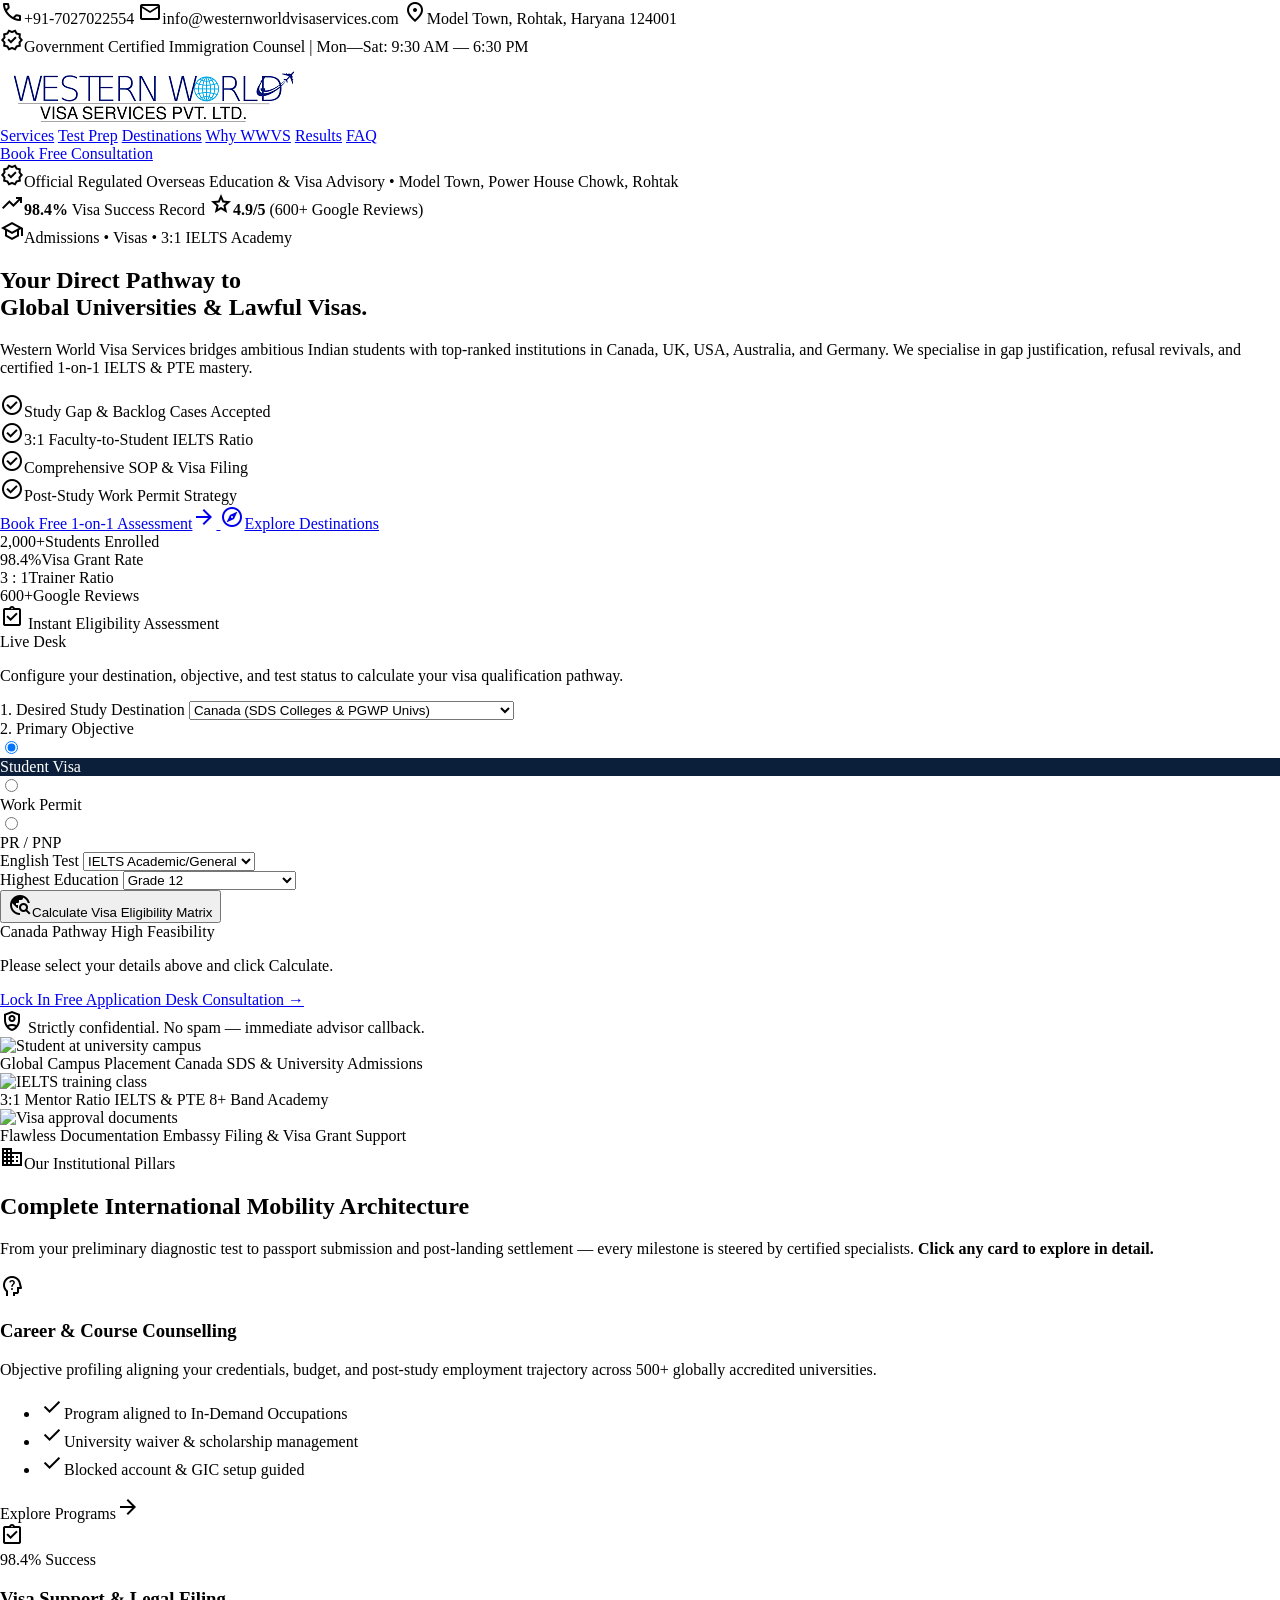
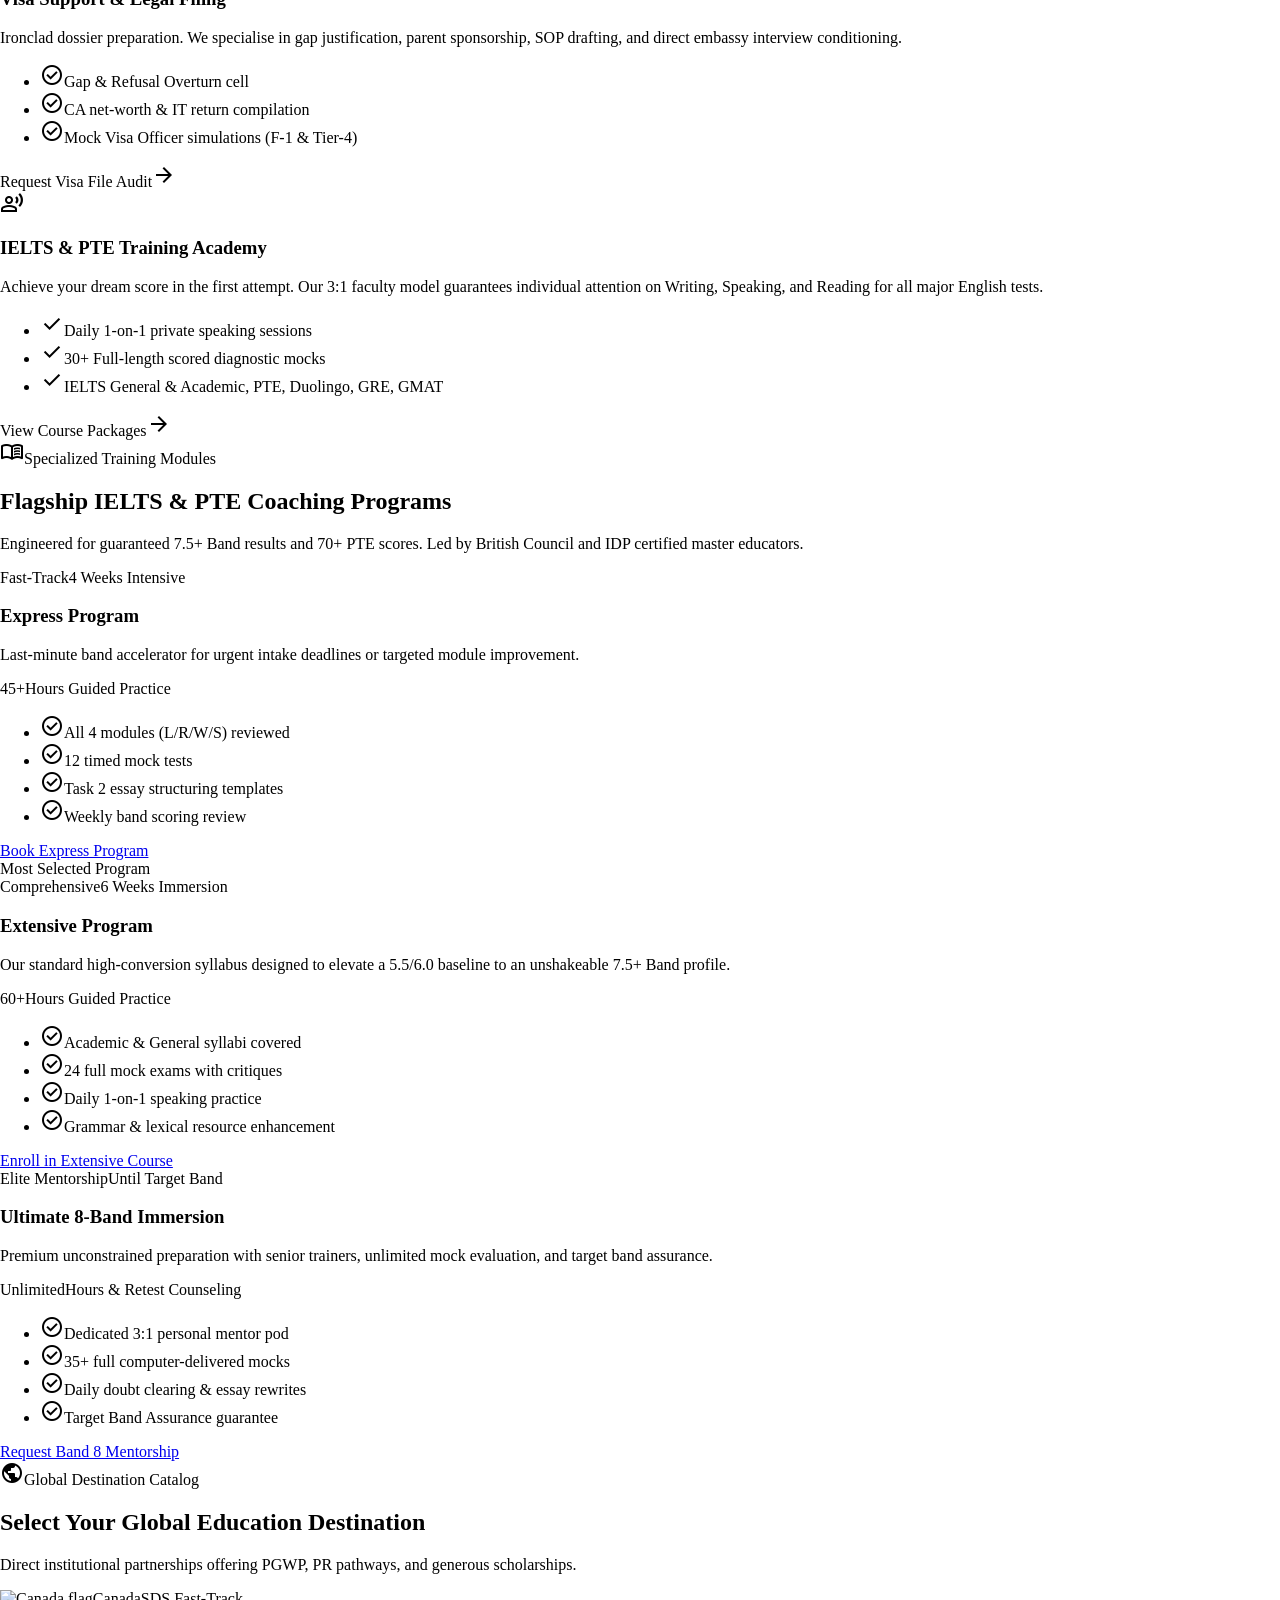
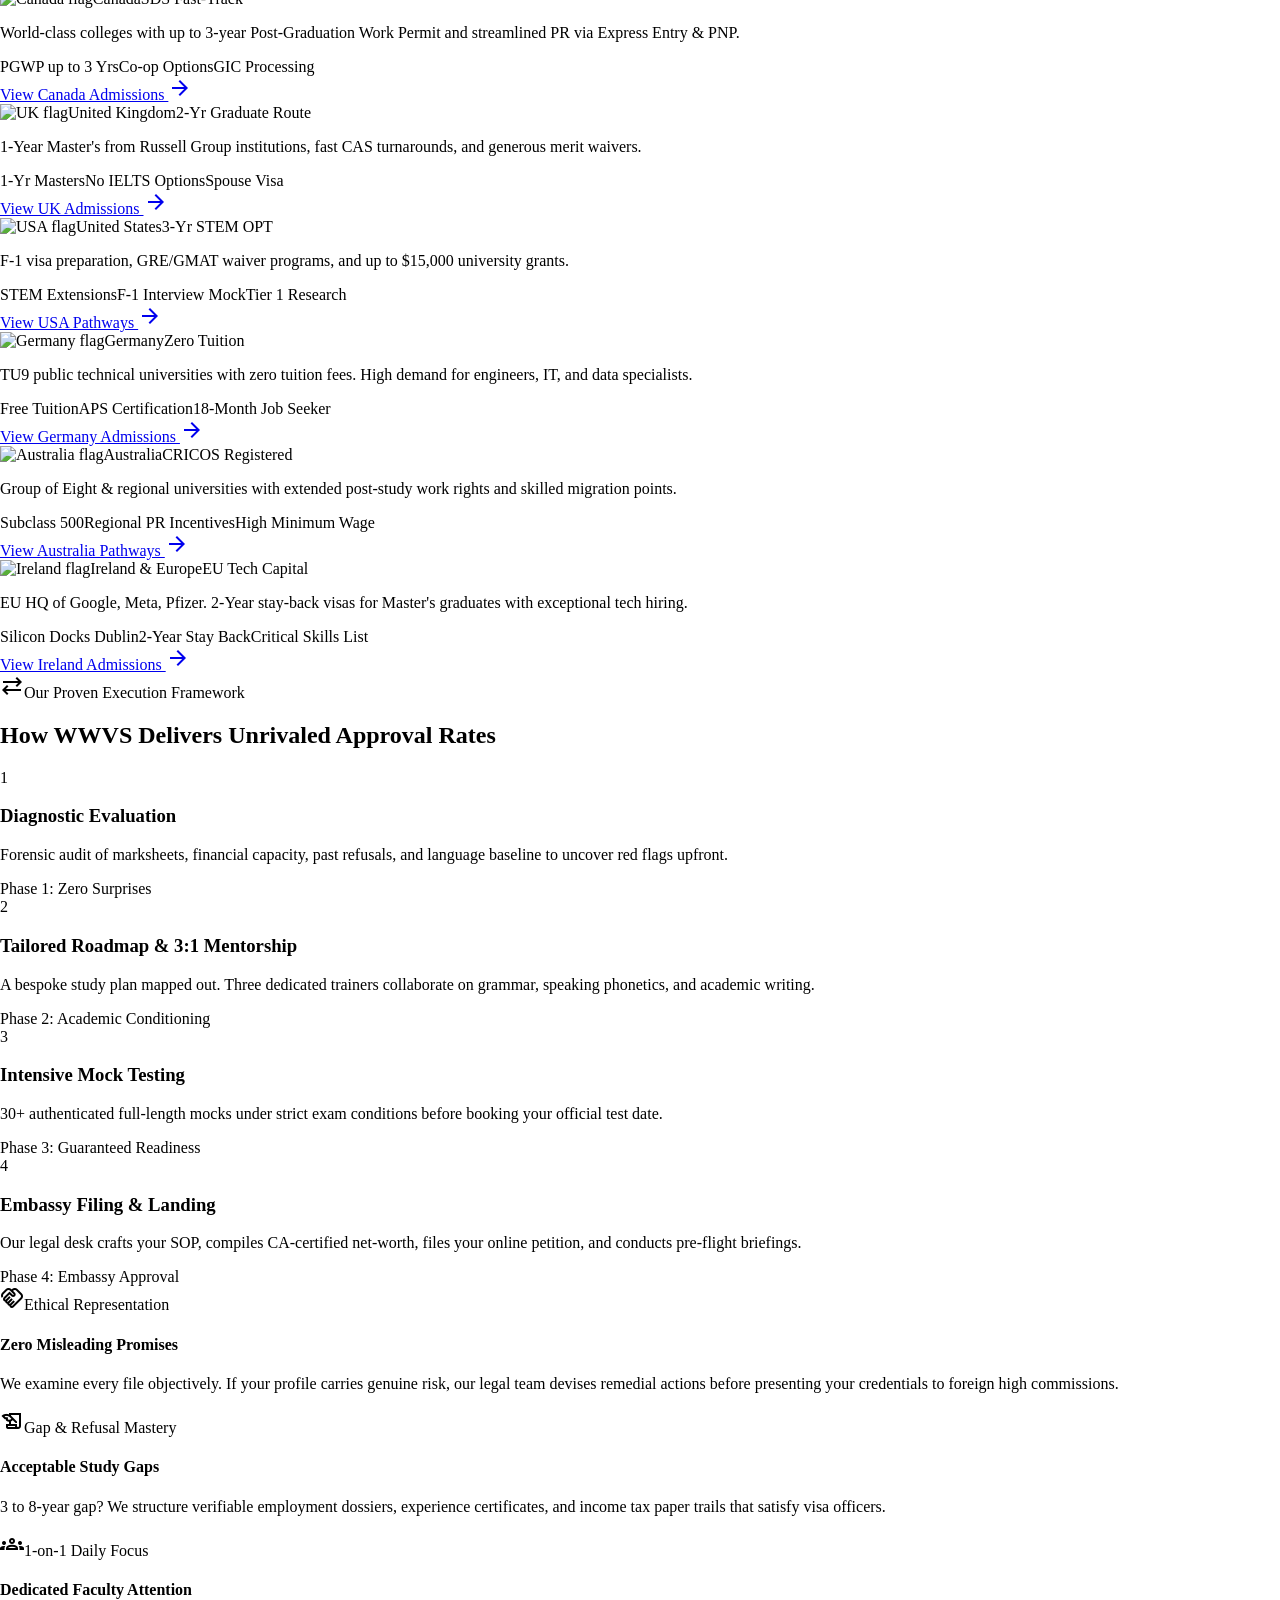
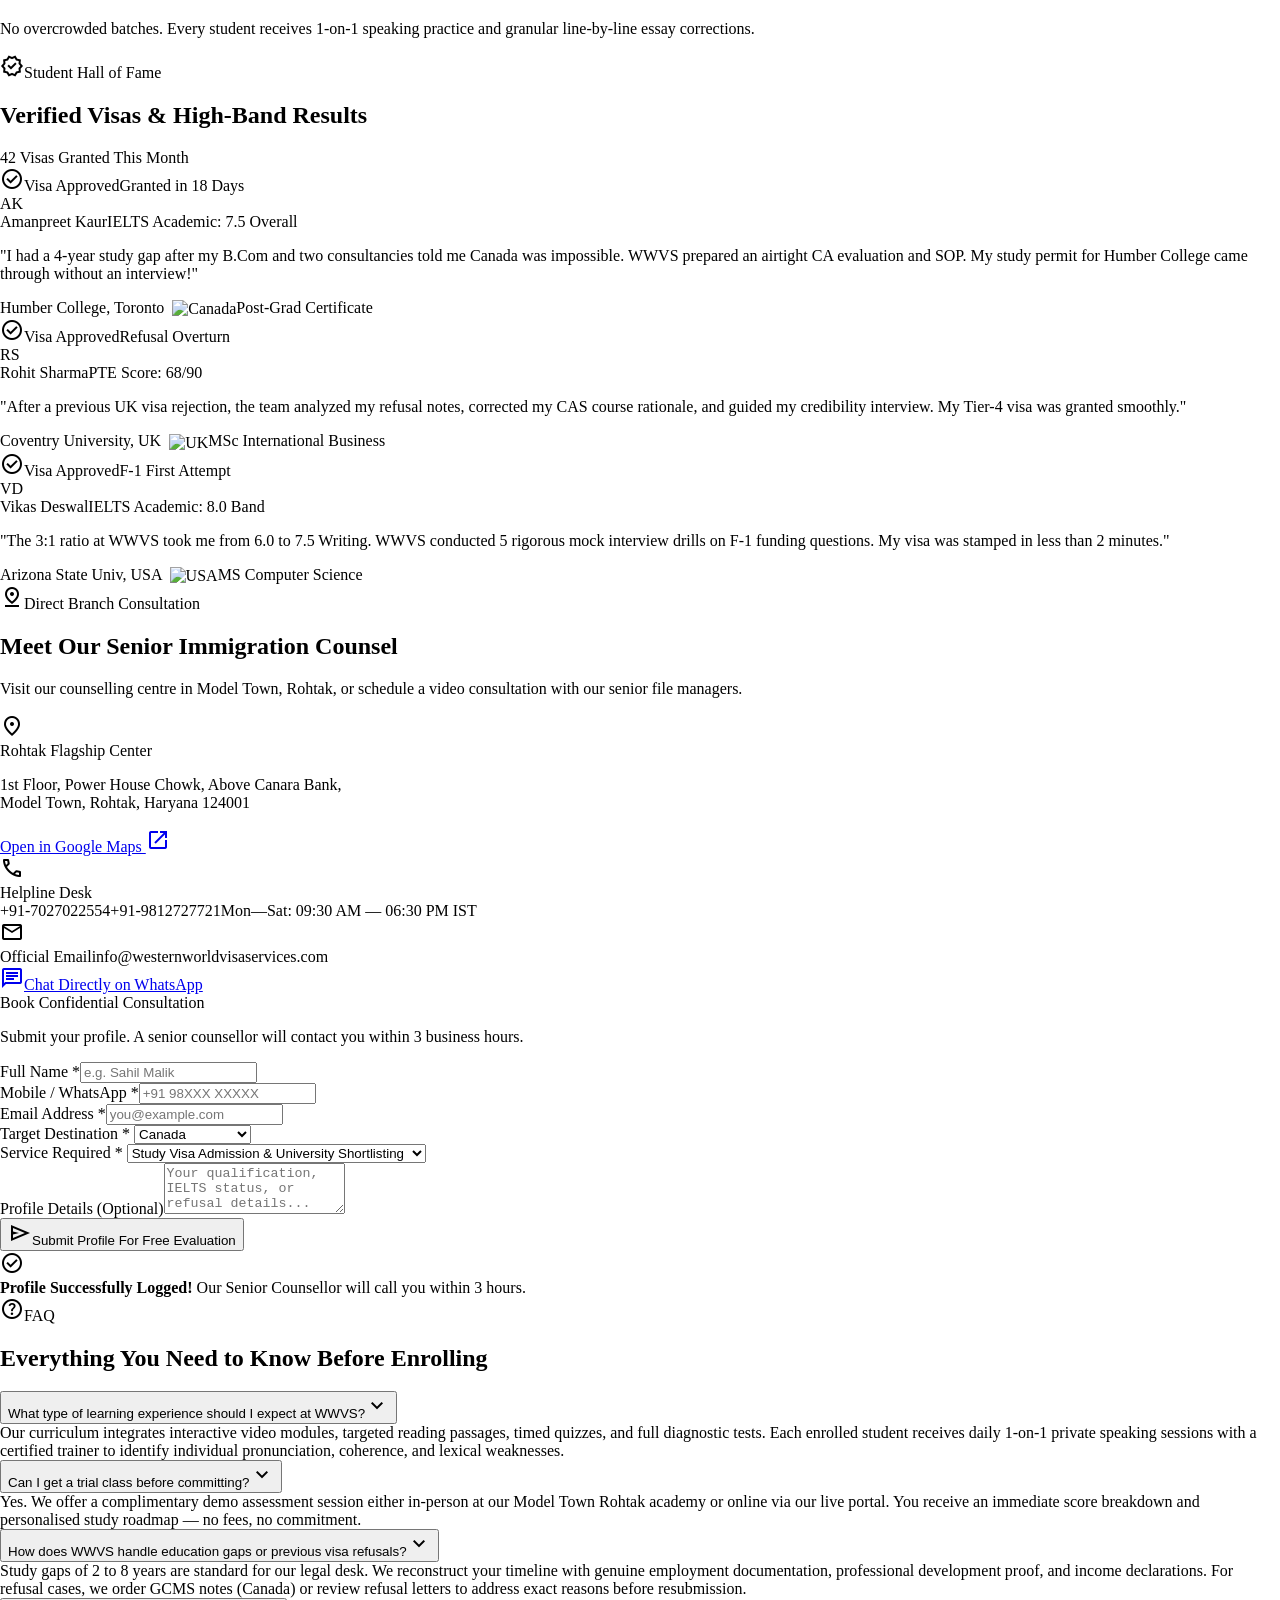
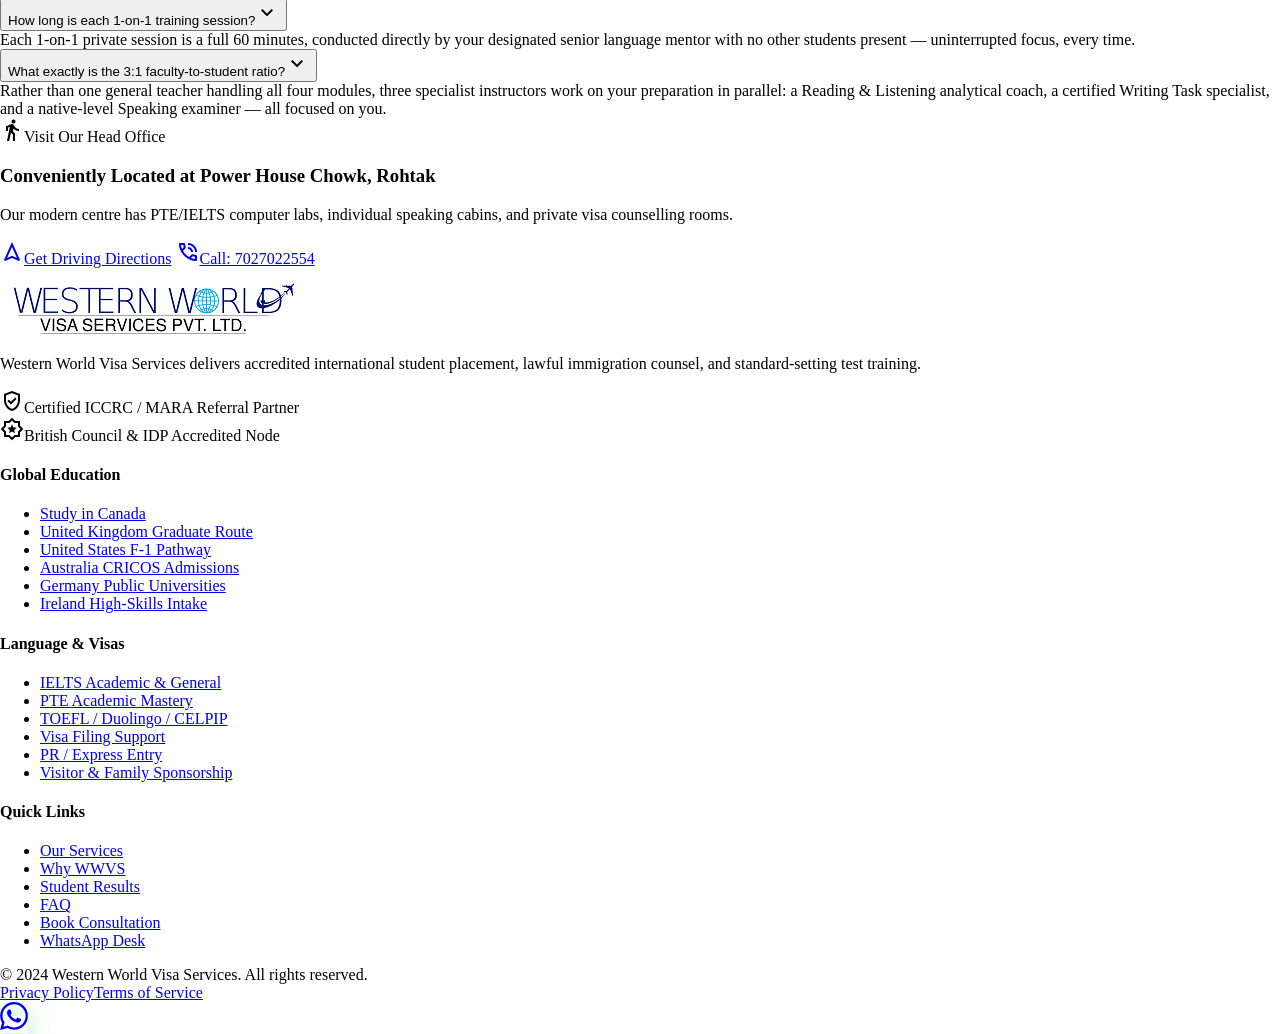
==== commit 62ec2986: "feat: replace emoji flags with real national flag images via flagcdn.com" ====
--- a/index.html
+++ b/index.html
@@ -579,7 +579,7 @@
     <div class="grid grid-cols-1 md:grid-cols-2 lg:grid-cols-3 gap-6">
       <div class="rounded-xl bg-surface-canvas p-6 flex flex-col justify-between shadow-sm dest-card fade-section">
         <div class="flex flex-col gap-4">
-          <div class="flex items-center justify-between"><span class="font-title-lg text-title-lg font-bold text-primary flex items-center gap-2"><span class="text-2xl">&#x1F1E8;&#x1F1E6;</span>Canada</span><span class="px-2.5 py-1 rounded bg-secondary-fixed/60 text-secondary font-label-sm text-label-sm font-bold">SDS Fast-Track</span></div>
+          <div class="flex items-center justify-between"><span class="font-title-lg text-title-lg font-bold text-primary flex items-center gap-2"><img src="https://flagcdn.com/h24/ca.png" srcset="https://flagcdn.com/h48/ca.png 2x" height="24" alt="Canada flag" class="rounded-sm shadow-sm object-cover" style="height:22px;width:auto">Canada</span><span class="px-2.5 py-1 rounded bg-secondary-fixed/60 text-secondary font-label-sm text-label-sm font-bold">SDS Fast-Track</span></div>
           <p class="font-body-sm text-body-sm text-text-muted">World-class colleges with up to 3-year Post-Graduation Work Permit and streamlined PR via Express Entry &amp; PNP.</p>
           <div class="flex flex-wrap gap-2 font-label-sm text-label-sm"><span class="px-2.5 py-1 rounded bg-surface-card">PGWP up to 3 Yrs</span><span class="px-2.5 py-1 rounded bg-surface-card">Co-op Options</span><span class="px-2.5 py-1 rounded bg-surface-card">GIC Processing</span></div>
         </div>
@@ -587,7 +587,7 @@
       </div>
       <div class="rounded-xl bg-surface-canvas p-6 flex flex-col justify-between shadow-sm dest-card fade-section">
         <div class="flex flex-col gap-4">
-          <div class="flex items-center justify-between"><span class="font-title-lg text-title-lg font-bold text-primary flex items-center gap-2"><span class="text-2xl">&#x1F1EC;&#x1F1E7;</span>United Kingdom</span><span class="px-2.5 py-1 rounded bg-surface-container-high text-on-primary-fixed-variant font-label-sm text-label-sm font-bold">2-Yr Graduate Route</span></div>
+          <div class="flex items-center justify-between"><span class="font-title-lg text-title-lg font-bold text-primary flex items-center gap-2"><img src="https://flagcdn.com/h24/gb.png" srcset="https://flagcdn.com/h48/gb.png 2x" height="24" alt="UK flag" class="rounded-sm shadow-sm object-cover" style="height:22px;width:auto">United Kingdom</span><span class="px-2.5 py-1 rounded bg-surface-container-high text-on-primary-fixed-variant font-label-sm text-label-sm font-bold">2-Yr Graduate Route</span></div>
           <p class="font-body-sm text-body-sm text-text-muted">1-Year Master's from Russell Group institutions, fast CAS turnarounds, and generous merit waivers.</p>
           <div class="flex flex-wrap gap-2 font-label-sm text-label-sm"><span class="px-2.5 py-1 rounded bg-surface-card">1-Yr Masters</span><span class="px-2.5 py-1 rounded bg-surface-card">No IELTS Options</span><span class="px-2.5 py-1 rounded bg-surface-card">Spouse Visa</span></div>
         </div>
@@ -595,7 +595,7 @@
       </div>
       <div class="rounded-xl bg-surface-canvas p-6 flex flex-col justify-between shadow-sm dest-card fade-section">
         <div class="flex flex-col gap-4">
-          <div class="flex items-center justify-between"><span class="font-title-lg text-title-lg font-bold text-primary flex items-center gap-2"><span class="text-2xl">&#x1F1FA;&#x1F1F8;</span>United States</span><span class="px-2.5 py-1 rounded bg-gold-seal/10 text-gold-seal font-label-sm text-label-sm font-bold">3-Yr STEM OPT</span></div>
+          <div class="flex items-center justify-between"><span class="font-title-lg text-title-lg font-bold text-primary flex items-center gap-2"><img src="https://flagcdn.com/h24/us.png" srcset="https://flagcdn.com/h48/us.png 2x" height="24" alt="USA flag" class="rounded-sm shadow-sm object-cover" style="height:22px;width:auto">United States</span><span class="px-2.5 py-1 rounded bg-gold-seal/10 text-gold-seal font-label-sm text-label-sm font-bold">3-Yr STEM OPT</span></div>
           <p class="font-body-sm text-body-sm text-text-muted">F-1 visa preparation, GRE/GMAT waiver programs, and up to $15,000 university grants.</p>
           <div class="flex flex-wrap gap-2 font-label-sm text-label-sm"><span class="px-2.5 py-1 rounded bg-surface-card">STEM Extensions</span><span class="px-2.5 py-1 rounded bg-surface-card">F-1 Interview Mock</span><span class="px-2.5 py-1 rounded bg-surface-card">Tier 1 Research</span></div>
         </div>
@@ -603,7 +603,7 @@
       </div>
       <div class="rounded-xl bg-surface-canvas p-6 flex flex-col justify-between shadow-sm dest-card fade-section">
         <div class="flex flex-col gap-4">
-          <div class="flex items-center justify-between"><span class="font-title-lg text-title-lg font-bold text-primary flex items-center gap-2"><span class="text-2xl">&#x1F1E9;&#x1F1EA;</span>Germany</span><span class="px-2.5 py-1 rounded bg-success-emerald/10 text-success-emerald font-label-sm text-label-sm font-bold">Zero Tuition</span></div>
+          <div class="flex items-center justify-between"><span class="font-title-lg text-title-lg font-bold text-primary flex items-center gap-2"><img src="https://flagcdn.com/h24/de.png" srcset="https://flagcdn.com/h48/de.png 2x" height="24" alt="Germany flag" class="rounded-sm shadow-sm object-cover" style="height:22px;width:auto">Germany</span><span class="px-2.5 py-1 rounded bg-success-emerald/10 text-success-emerald font-label-sm text-label-sm font-bold">Zero Tuition</span></div>
           <p class="font-body-sm text-body-sm text-text-muted">TU9 public technical universities with zero tuition fees. High demand for engineers, IT, and data specialists.</p>
           <div class="flex flex-wrap gap-2 font-label-sm text-label-sm"><span class="px-2.5 py-1 rounded bg-surface-card">Free Tuition</span><span class="px-2.5 py-1 rounded bg-surface-card">APS Certification</span><span class="px-2.5 py-1 rounded bg-surface-card">18-Month Job Seeker</span></div>
         </div>
@@ -611,7 +611,7 @@
       </div>
       <div class="rounded-xl bg-surface-canvas p-6 flex flex-col justify-between shadow-sm dest-card fade-section">
         <div class="flex flex-col gap-4">
-          <div class="flex items-center justify-between"><span class="font-title-lg text-title-lg font-bold text-primary flex items-center gap-2"><span class="text-2xl">&#x1F1E6;&#x1F1FA;</span>Australia</span><span class="px-2.5 py-1 rounded bg-surface-container-high text-on-primary-fixed-variant font-label-sm text-label-sm font-bold">CRICOS Registered</span></div>
+          <div class="flex items-center justify-between"><span class="font-title-lg text-title-lg font-bold text-primary flex items-center gap-2"><img src="https://flagcdn.com/h24/au.png" srcset="https://flagcdn.com/h48/au.png 2x" height="24" alt="Australia flag" class="rounded-sm shadow-sm object-cover" style="height:22px;width:auto">Australia</span><span class="px-2.5 py-1 rounded bg-surface-container-high text-on-primary-fixed-variant font-label-sm text-label-sm font-bold">CRICOS Registered</span></div>
           <p class="font-body-sm text-body-sm text-text-muted">Group of Eight &amp; regional universities with extended post-study work rights and skilled migration points.</p>
           <div class="flex flex-wrap gap-2 font-label-sm text-label-sm"><span class="px-2.5 py-1 rounded bg-surface-card">Subclass 500</span><span class="px-2.5 py-1 rounded bg-surface-card">Regional PR Incentives</span><span class="px-2.5 py-1 rounded bg-surface-card">High Minimum Wage</span></div>
         </div>
@@ -619,7 +619,7 @@
       </div>
       <div class="rounded-xl bg-surface-canvas p-6 flex flex-col justify-between shadow-sm dest-card fade-section">
         <div class="flex flex-col gap-4">
-          <div class="flex items-center justify-between"><span class="font-title-lg text-title-lg font-bold text-primary flex items-center gap-2"><span class="text-2xl">&#x1F1EE;&#x1F1EA;</span>Ireland &amp; Europe</span><span class="px-2.5 py-1 rounded bg-secondary/10 text-secondary font-label-sm text-label-sm font-bold">EU Tech Capital</span></div>
+          <div class="flex items-center justify-between"><span class="font-title-lg text-title-lg font-bold text-primary flex items-center gap-2"><img src="https://flagcdn.com/h24/ie.png" srcset="https://flagcdn.com/h48/ie.png 2x" height="24" alt="Ireland flag" class="rounded-sm shadow-sm object-cover" style="height:22px;width:auto">Ireland &amp; Europe</span><span class="px-2.5 py-1 rounded bg-secondary/10 text-secondary font-label-sm text-label-sm font-bold">EU Tech Capital</span></div>
           <p class="font-body-sm text-body-sm text-text-muted">EU HQ of Google, Meta, Pfizer. 2-Year stay-back visas for Master's graduates with exceptional tech hiring.</p>
           <div class="flex flex-wrap gap-2 font-label-sm text-label-sm"><span class="px-2.5 py-1 rounded bg-surface-card">Silicon Docks Dublin</span><span class="px-2.5 py-1 rounded bg-surface-card">2-Year Stay Back</span><span class="px-2.5 py-1 rounded bg-surface-card">Critical Skills List</span></div>
         </div>
@@ -668,7 +668,7 @@
           <div class="flex items-center gap-3"><div class="w-12 h-12 rounded-full bg-primary-container text-on-secondary flex items-center justify-center font-bold text-title-md">AK</div><div><span class="font-title-sm text-title-sm font-bold text-primary block">Amanpreet Kaur</span><span class="font-label-sm text-label-sm text-text-muted">IELTS Academic: 7.5 Overall</span></div></div>
           <p class="font-body-sm text-body-sm text-on-surface-variant italic">"I had a 4-year study gap after my B.Com and two consultancies told me Canada was impossible. WWVS prepared an airtight CA evaluation and SOP. My study permit for Humber College came through without an interview!"</p>
         </div>
-        <div class="pt-4 border-t border-border-subtle flex items-center justify-between font-label-sm text-label-sm text-text-muted"><span>Humber College, Toronto &#x1F1E8;&#x1F1E6;</span><span class="font-bold text-primary">Post-Grad Certificate</span></div>
+        <div class="pt-4 border-t border-border-subtle flex items-center justify-between font-label-sm text-label-sm text-text-muted"><span>Humber College, Toronto &nbsp;<img src="https://flagcdn.com/h16/ca.png" height="16" alt="Canada" class="inline rounded-sm" style="height:14px;width:auto;vertical-align:middle"></span><span class="font-bold text-primary">Post-Grad Certificate</span></div>
       </div>
       <div class="bg-surface-canvas rounded-xl p-6 flex flex-col justify-between shadow-sm fade-section">
         <div class="flex flex-col gap-4">
@@ -676,7 +676,7 @@
           <div class="flex items-center gap-3"><div class="w-12 h-12 rounded-full bg-secondary text-on-secondary flex items-center justify-center font-bold text-title-md">RS</div><div><span class="font-title-sm text-title-sm font-bold text-primary block">Rohit Sharma</span><span class="font-label-sm text-label-sm text-text-muted">PTE Score: 68/90</span></div></div>
           <p class="font-body-sm text-body-sm text-on-surface-variant italic">"After a previous UK visa rejection, the team analyzed my refusal notes, corrected my CAS course rationale, and guided my credibility interview. My Tier-4 visa was granted smoothly."</p>
         </div>
-        <div class="pt-4 border-t border-border-subtle flex items-center justify-between font-label-sm text-label-sm text-text-muted"><span>Coventry University, UK &#x1F1EC;&#x1F1E7;</span><span class="font-bold text-primary">MSc International Business</span></div>
+        <div class="pt-4 border-t border-border-subtle flex items-center justify-between font-label-sm text-label-sm text-text-muted"><span>Coventry University, UK &nbsp;<img src="https://flagcdn.com/h16/gb.png" height="16" alt="UK" class="inline rounded-sm" style="height:14px;width:auto;vertical-align:middle"></span><span class="font-bold text-primary">MSc International Business</span></div>
       </div>
       <div class="bg-surface-canvas rounded-xl p-6 flex flex-col justify-between shadow-sm fade-section">
         <div class="flex flex-col gap-4">
@@ -684,7 +684,7 @@
           <div class="flex items-center gap-3"><div class="w-12 h-12 rounded-full bg-gold-seal text-on-secondary flex items-center justify-center font-bold text-title-md">VD</div><div><span class="font-title-sm text-title-sm font-bold text-primary block">Vikas Deswal</span><span class="font-label-sm text-label-sm text-text-muted">IELTS Academic: 8.0 Band</span></div></div>
           <p class="font-body-sm text-body-sm text-on-surface-variant italic">"The 3:1 ratio at WWVS took me from 6.0 to 7.5 Writing. WWVS conducted 5 rigorous mock interview drills on F-1 funding questions. My visa was stamped in less than 2 minutes."</p>
         </div>
-        <div class="pt-4 border-t border-border-subtle flex items-center justify-between font-label-sm text-label-sm text-text-muted"><span>Arizona State Univ, USA &#x1F1FA;&#x1F1F8;</span><span class="font-bold text-primary">MS Computer Science</span></div>
+        <div class="pt-4 border-t border-border-subtle flex items-center justify-between font-label-sm text-label-sm text-text-muted"><span>Arizona State Univ, USA &nbsp;<img src="https://flagcdn.com/h16/us.png" height="16" alt="USA" class="inline rounded-sm" style="height:14px;width:auto;vertical-align:middle"></span><span class="font-bold text-primary">MS Computer Science</span></div>
       </div>
     </div>
   </div>
